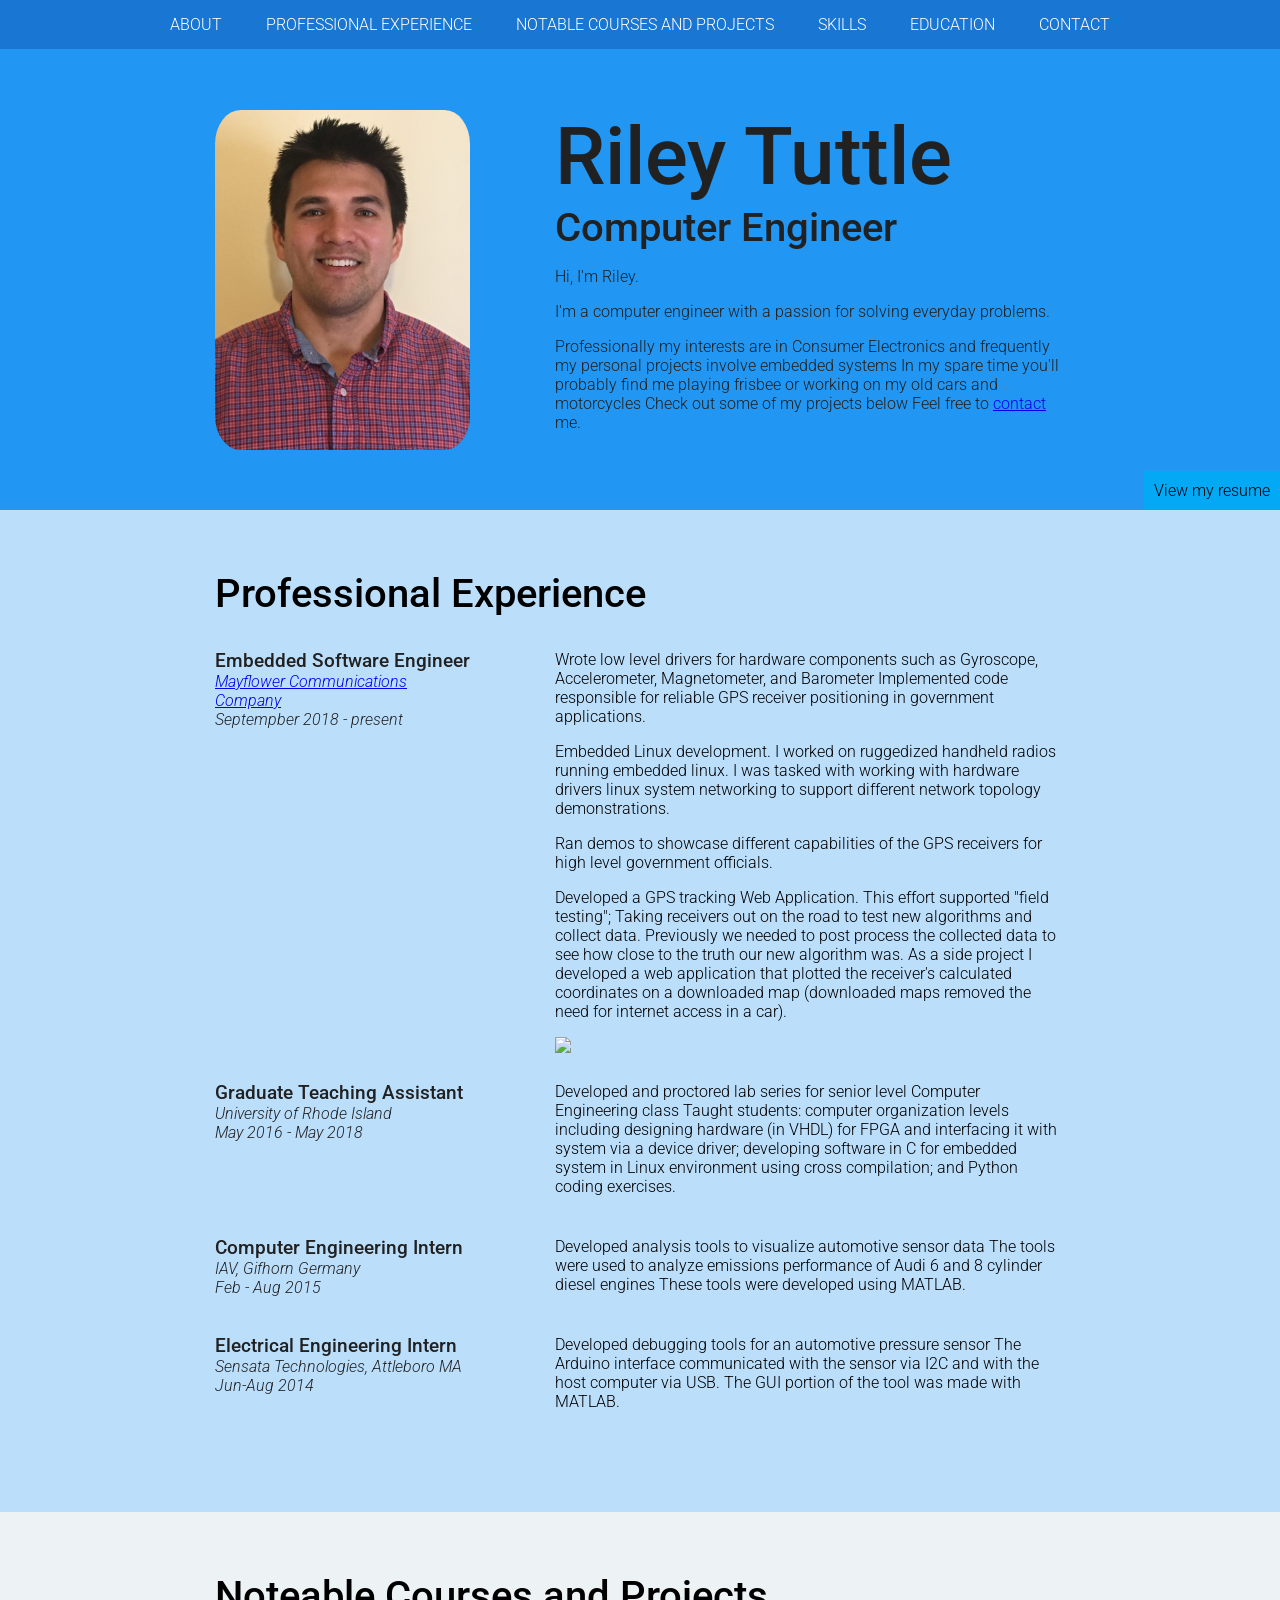
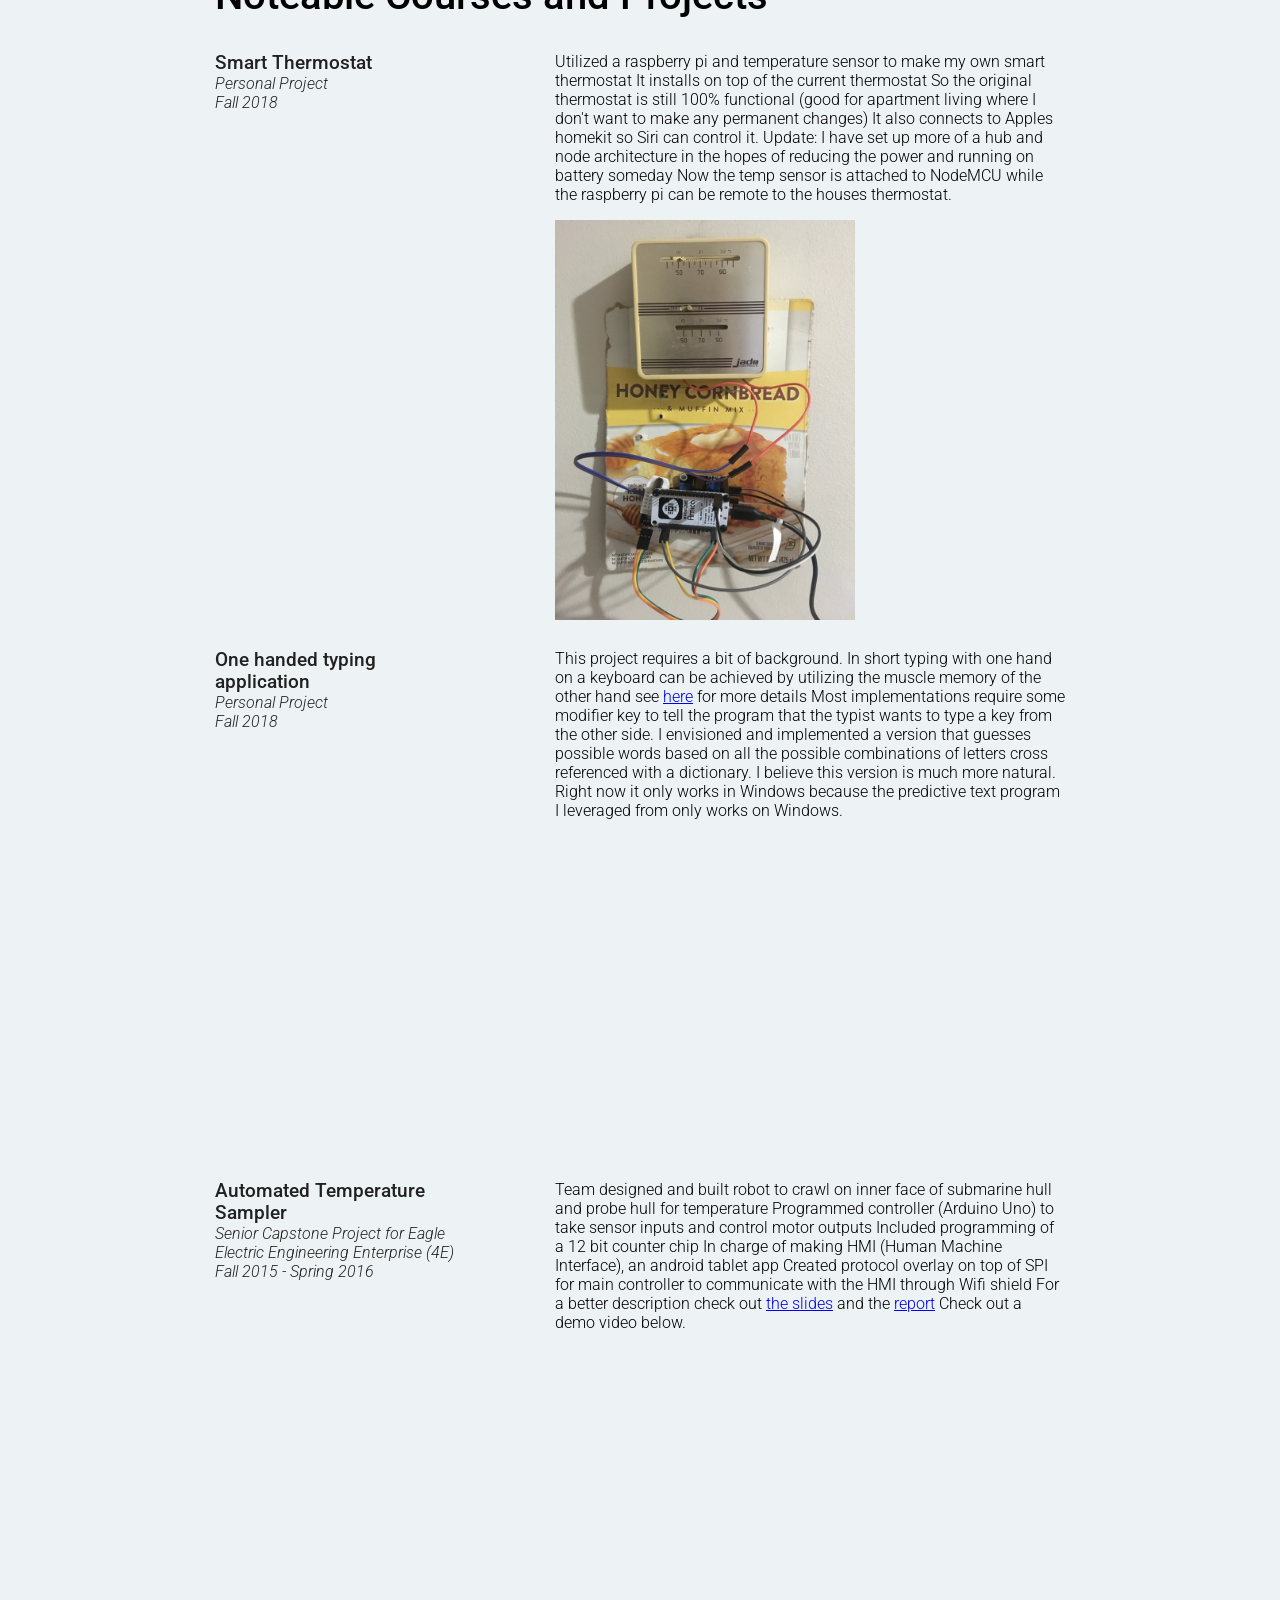
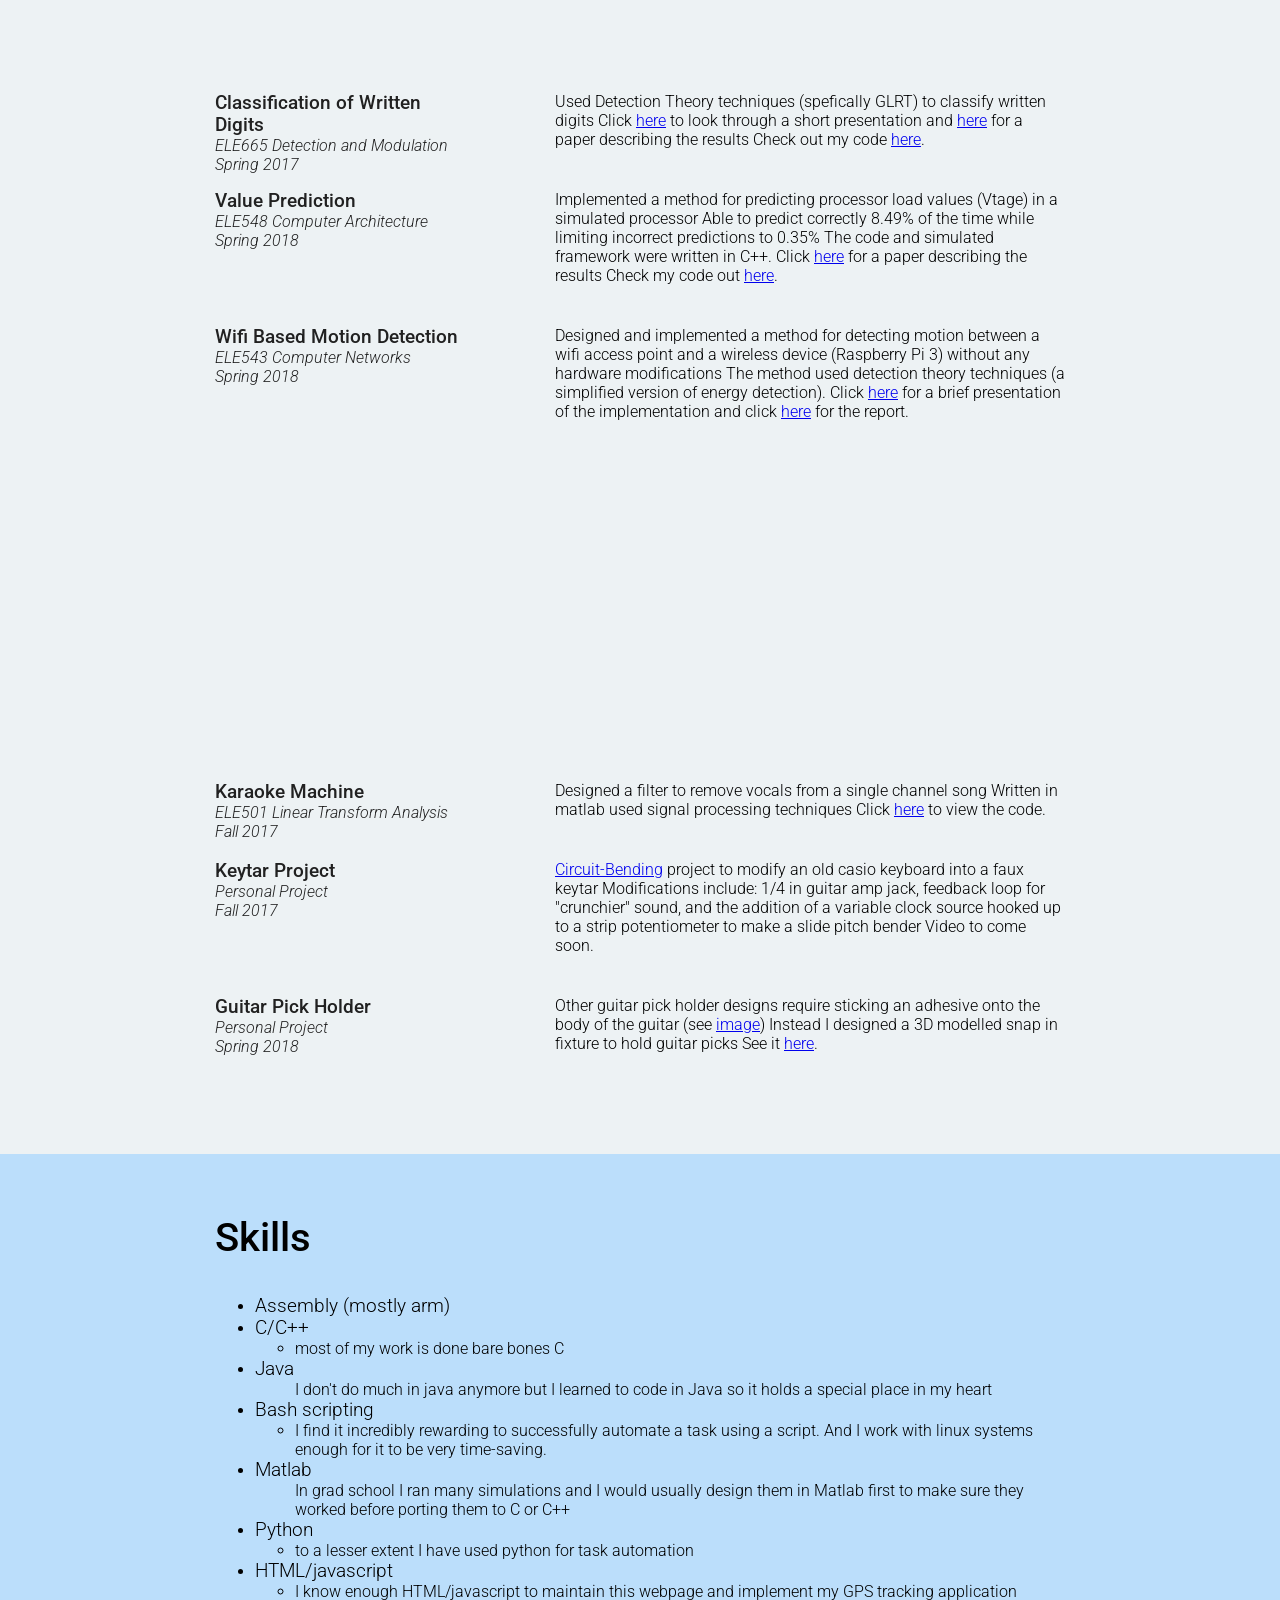
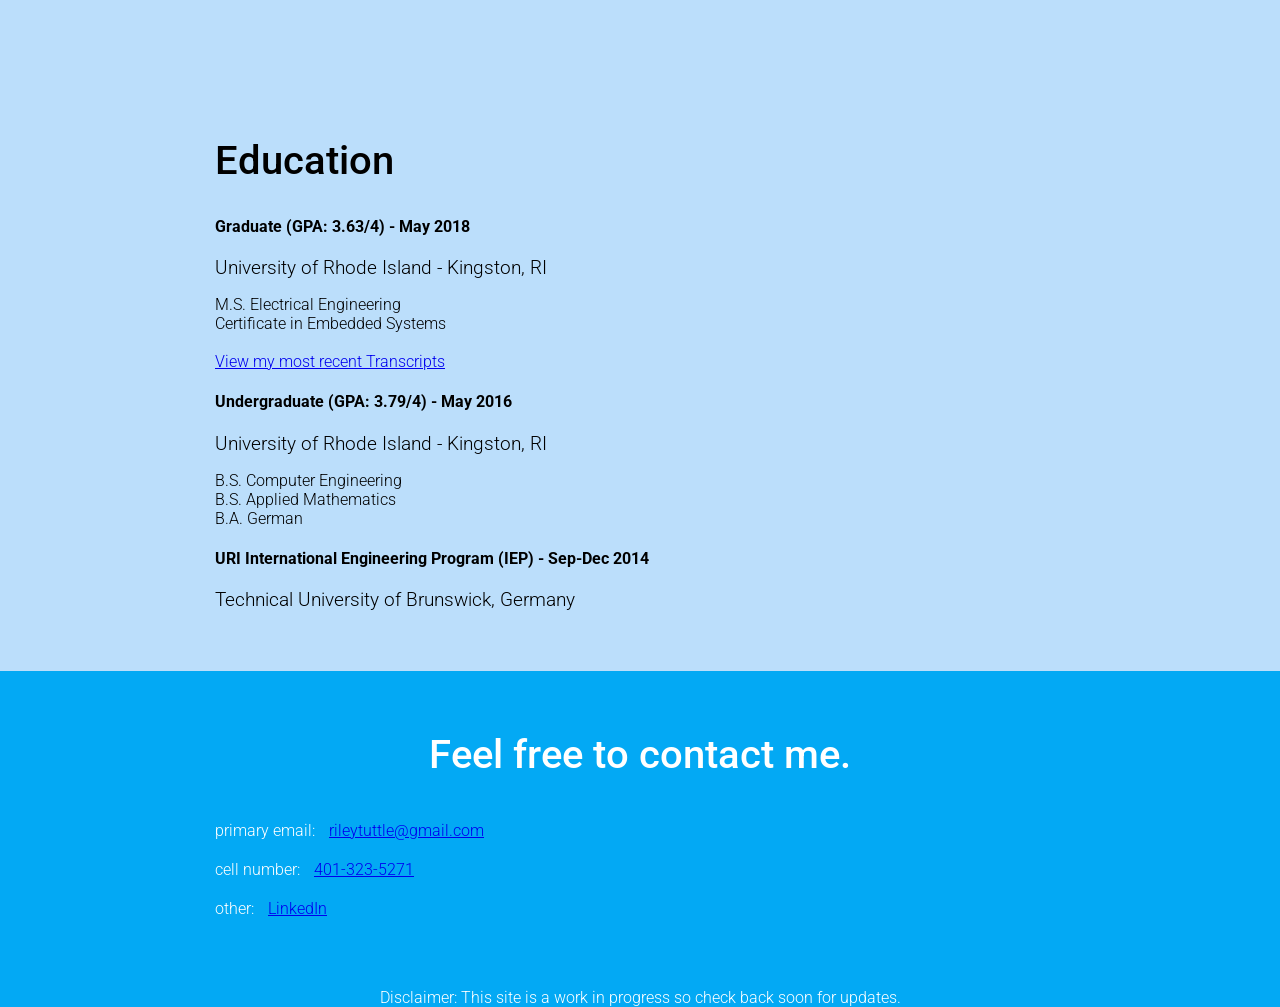
==== index.html @ 3ffb04e8 "added a tracker hashtag" ====
<!DOCTYPE html>
<html lang="en">
<head>
  <meta charset="UTF-8">
  <meta name="viewport" content="width=device-width, initial-scale=1.0">
  <title>Riley Tuttle</title>
  <link href="https://fonts.googleapis.com/css?family=Roboto:300,300i,400,500" rel="stylesheet">
  <link rel="stylesheet" href="css/styles.css">
</head>
<body>

  <header id="about" class="default-primary-color">
    <a href="pdfs/base_resume_mar_2019.pdf" class="btn download accent-color" target="_blank">View my resume</a>
    <nav>
      <a href="#about">About</a>
      <a href="#work">Professional Experience</a>
      <a href="#courses">Notable Courses and Projects</a>
	  <a href="#skills">Skills</a>
      <a href="#education">Education</a>
      <a href="#contact">Contact</a>
    </nav>
    <div class="content-wrap">
      <img class="profile-img col-narrow" src="images/headshot.jpg" alt="Riley Tuttle">
      <div class="col-wide">
        <h1 class="primary-text-color">Riley Tuttle</h1>
        <h2>Computer Engineer</h2>
        <p>Hi, I'm Riley.</p>
        <p>I'm a computer engineer with a passion for solving everyday problems.</p>
        <p>Professionally my interests are in Consumer Electronics and frequently my personal projects involve embedded systems
	In my spare time you'll probably find me playing frisbee or working on my old cars and motorcycles
	Check out some of my projects below
	Feel free to <a href="#contact">contact</a> me.</p>
      </div>
    </div>
  </header>

  <main>
    <!-- // Work Experience -->
    <section id="work" class="work light-primary-color">
      <div class="content-wrap">
        <h2>Professional Experience</h2>

        <!-- Job 1 Details -->
        <div class="col-narrow" id="mayflower">
          <h3 class="workh3">Embedded Software Engineer</h3>
          <p class="workp"><a href="https://mayflowercom.com/us/" target="_blank">Mayflower Communications Company</a></p>
          <p class="workp">Septempber 2018 - present</p>
        </div>

        <div class="col-wide job-description">
          <p>Wrote low level drivers for hardware components such as Gyroscope, Accelerometer, Magnetometer, and Barometer
	Implemented code responsible for reliable GPS receiver positioning in government applications.
          </p>
	  <p>Embedded Linux development.
		I worked on ruggedized handheld radios running embedded linux.
		I was tasked with working with hardware drivers linux system networking to support different network topology demonstrations.
	</p>
          <p>Ran demos to showcase different capabilities of the GPS receivers for high level government officials.
          </p>
          <p id="tracker">Developed a GPS tracking Web Application.
		This effort supported "field testing";
		Taking receivers out on the road to test new algorithms and collect data.
		Previously we needed to post process the collected data to see how close to the truth our new algorithm was.
		As a side project I developed a web application that plotted the receiver's calculated coordinates on a downloaded map (downloaded maps removed the need for internet access in a car).
          </p>
          <img src="images/APeL_tracker.gif">
        </div>

        <!-- Job 1 Details -->
        <div class="col-narrow">
          <h3 class="workh3">Graduate Teaching Assistant</h3>
          <p class="workp">University of Rhode Island</p>
          <p class="workp">May 2016 - May 2018</p>
        </div>

        <div class="col-wide job-description">
          <p>Developed and proctored lab series for senior level Computer Engineering class Taught students: computer organization levels including designing hardware (in VHDL) for FPGA and interfacing it with system via a device driver; developing software in C for embedded system in Linux environment using cross compilation; and Python coding exercises.
            <!-- (add link to page about with demo videos. Put demo videos on youtube) -->
</p>
        </div>

        <!-- Job 2 Details -->
        <div class="col-narrow">
          <h3 class="workh3">Computer Engineering Intern</h3>
          <p class="workp">IAV, Gifhorn Germany</p>
          <p class="workp">Feb - Aug 2015</p>
        </div>
        <div class="col-wide job-description">
          <p>Developed analysis tools to visualize automotive sensor data
	The tools were used to analyze emissions performance of Audi 6 and 8 cylinder diesel engines
	These tools were developed using MATLAB.</p>
        </div>

        <!-- Job 3 Details -->
        <div class="col-narrow">
          <h3 class="workh3">Electrical Engineering Intern</h3>
          <p class="workp">Sensata Technologies, Attleboro MA</p>
          <p class="workp">Jun-Aug 2014</p>
        </div>
        <div class="col-wide job-description">
          <p>Developed debugging tools for an automotive pressure sensor
	The Arduino interface communicated with the sensor via I2C and with the host computer via USB.
The GUI portion of the tool was made with MATLAB.</p>
        </div>


        <!-- <p class="github">See my complete work history on <a href="https://www.linkedin.com/in/njohnson2018/" target="_blank">LinkedIn</a>.</p> -->
      </div>
    </section>

    <!-- // Course Experience -->
    <section id="courses" class="course">
      <div class="content-wrap">
        <h2>Noteable Courses and Projects</h2>


        <!-- Course 1 Details -->
        <div class="col-narrow">
          <h3 class="courseh3">Smart Thermostat</h3>
          <p>Personal Project</p>
          <p>Fall 2018</p>
        </div>
        <div class="col-wide course-description">
          <p>Utilized a raspberry pi and temperature sensor to make my own smart thermostat
	It installs on top of the current thermostat
	So the original thermostat is still 100% functional (good for apartment living where I don't want to make any permanent changes)
	It also connects to Apples homekit so Siri can control it.
Update: I have set up more of a hub and node architecture in the hopes of reducing the power and running on battery someday
	Now the temp sensor is attached to NodeMCU while the raspberry pi can be remote to the houses thermostat.
          </p>
          <img height="400" width="300" src="images/thermostat.jpg">
        </div>

        <!-- Course 1 Details -->
        <div class="col-narrow">
          <h3 class="courseh3">One handed typing application</h3>
          <p>Personal Project</p>
          <p>Fall 2018</p>
        </div>
        <div class="col-wide course-description">
          <p>This project requires a bit of background.
		In short typing with one hand on a keyboard can be achieved by utilizing the muscle memory of the other hand
	see <a href="https://en.wikipedia.org/wiki/One_hand_typing#Mirrored_keyboard" target="_blank">here</a> for more details
	Most implementations require some modifier key to tell the program that the typist wants to type a key from the other side.
	I envisioned and implemented a version that guesses possible words based on all the possible combinations of letters cross referenced with a dictionary.
	I believe this version is much more natural.
	Right now it only works in Windows because the predictive text program I leveraged from only works on Windows.</p>
	<iframe width="560" height="315" src="https://www.youtube.com/embed/5x-wPr5HG8A?mute=1" frameborder="0" allow="accelerometer; autoplay; encrypted-media; gyroscope; picture-in-picture" allowfullscreen></iframe>
<!--
<video height="450" width="800" muted loop autoplay align="right">
<source src="videos/typing.MOV" type="video/mp4">
</video>
-->
        </div>

        <!-- Course 1 Details -->
        <div class="col-narrow">
          <h3 class="courseh3">Automated Temperature Sampler</h3>
          <p>Senior Capstone Project for Eagle Electric Engineering Enterprise (4E)</p>
          <p>Fall 2015 - Spring 2016</p>
        </div>
        <div class="col-wide course-description">
          <p>Team designed and built robot to crawl on inner face of submarine hull and probe hull for temperature
	Programmed controller (Arduino Uno) to take sensor inputs and control motor outputs
	Included programming of a 12 bit counter chip
	In charge of making HMI (Human Machine Interface), an android tablet app
	Created protocol overlay on top of SPI for main controller to communicate with the HMI through Wifi shield
	For a better description check out <a href="pdfs/capstoneFinalPresentation.pdf" target="_blank">the slides</a> and the <a href="pdfs/AutomatedTemperature SamplerFinalProgressReport.pdf" target="_blank">report</a>
	Check out a demo video below.
		<iframe width="560" height="315" src="https://www.youtube.com/embed/gMheAgHQov0?mute=1" frameborder="0" allow="accelerometer; autoplay; encrypted-media; gyroscope; picture-in-picture" allowfullscreen></iframe>
	</p>
        </div>

        <div class="col-narrow">
          <h3 class="courseh3">Classification of Written Digits</h3>
          <p>ELE665 Detection and Modulation</p>
          <p>Spring 2017</p>
        </div>
        <div class="col-wide course-description">
          <p>Used Detection Theory techniques (spefically GLRT) to classify written digits
	Click <a href="pdfs/writtenDigitClassificationPresentation.pdf" target="_blank">here</a> to look through a short presentation and <a href = "pdfs/writtenDigitClassificationReport.pdf" target="_blank">here</a> for a paper describing the results
	Check out my code <a href="https://github.com/rileytuttle/writtenDigitClassification" target="_blank">here</a>.</p>
        </div>

        <!-- Course 1 Details -->
        <!-- <div class="col-narrow">
          <h3 class="courseh3">Classification of Written Digits</h3>
          <p>Machine Learning Andrew Ng.</p>
          <p>Spring 2017</p>
        </div>
        <div class="col-wide course-description">
          <p>Used machine learning techniques (logistic regression and neural networks) to classify written digits. Click <a href="pdfs/writtenDigitClassificationPresentation.pdf" download>Here</a> to look through a short presentation and <a href = "pdfs/writtenDigitClassificationReport.pdf" download>Here</a> for a paper describing the results. Check out my code <a href="https://github.com/rileytuttle/writtenDigitClassification">here</a>.</p>
        </div> -->

        <!-- Course 1 Details -->
        <div class="col-narrow" id="valuePrediction">
          <h3 class="courseh3">Value Prediction</h3>
          <p>ELE548 Computer Architecture</p>
          <p>Spring 2018</p>
        </div>
        <div class="col-wide course-description">
          <p>Implemented a method for predicting processor load values (Vtage) in a simulated processor
	Able to predict correctly 8.49% of the
            time while limiting incorrect predictions to 0.35%
	The code and simulated framework were written in C++.
            Click <a href = "pdfs/valuePredictionReport.pdf" target="_blank">here</a> for a paper describing the results
	Check my code out <a href="https://github.com/rileytuttle/valuePrediction" target="_blank">here</a>.</p>
        </div>

        <!-- Course 1 Details -->
        <div class="col-narrow"  id="wifiMotion">
          <h3 class="courseh3">Wifi Based Motion Detection</h3>
          <p>ELE543 Computer Networks</p>
          <p>Spring 2018</p>
        </div>
        <div class="col-wide course-description">
          <p>Designed and implemented a method for detecting motion between a wifi access point and a wireless device (Raspberry Pi 3) without any hardware modifications
	The method used detection theory techniques (a simplified version of energy detection).
            Click <a href="pdfs/WifiMotionFinalPresentation.pdf" target="_blank">here</a> for a brief presentation of the implementation and click <a href="pdfs/WifiMotionFinalReport.pdf" target="_blank">here</a>
            for the report.
		<iframe width="560" height="315" src="https://www.youtube.com/embed/jBbIV_wnMRI?mute=1" frameborder="0" allow="accelerometer; autoplay; encrypted-media; gyroscope; picture-in-picture" allowfullscreen></iframe>
	<!--
	<a href="https://youtu.be/jBbIV_wnMRI">Video demonstration</a>.
          -->
	</p>
        </div>

        <!-- Course 1 Details -->
        <!-- <div class="col-narrow">
          <h3 class="courseh3">Approximate Adder</h3>
          <p>ELE545 Advanced Digital Circuits and Systems</p>
          <p>Fall 2016</p>
        </div>
        <div class="col-wide course-description">
          <p>Implemented an approximate adder to save on hardware costs for an image processing system. Written in vhdl. Reduced x amount of gates used and allowed for x amount more image processing to be done.
          </p>
        </div> -->

        <!-- Course 1 Details -->
        <div class="col-narrow">
          <h3 class="courseh3">Karaoke Machine</h3>
          <p>ELE501 Linear Transform Analysis</p>
          <p>Fall 2017</p>
        </div>
        <div class="col-wide course-description">
          <p>Designed a filter to remove vocals from a single channel song
	Written in matlab used signal processing techniques
	Click <a href="https://github.com/rileytuttle/karaoke" target="_blank">here</a> to view the code.
            <!-- Click here for code to remove audio from dual channel audio (much better results). -->
          </p>
        </div>

        <!-- Course 1 Details -->
        <!-- <div class="col-narrow">
          <h3 class="courseh3">GPS Tracker</h3>
          <p>ELE408 Computer Organization</p>
          <p>Spring 2016</p>
        </div>
        <div class="col-wide course-description">
          <p>Made a GPS tracker Designed a filter to remove vocals from a single channel song. Written in matlab used signal processing techniques. Click <a href="https://github.com/rileytuttle/karaoke" target="_blank">here</a> to view the code.
          </p>
        </div> -->

        <div class="col-narrow" id="keytar">
          <h3 class="courseh3">Keytar Project</h3>
          <p>Personal Project</p>
          <p>Fall 2017</p>
        </div>
        <div class="col-wide course-description">
          <p><a href="https://en.wikipedia.org/wiki/Circuit_bending" target="_blank">Circuit-Bending</a> project to modify an old casio keyboard into a faux keytar
	Modifications include: 1/4 in guitar amp jack, feedback loop for "crunchier" sound, and the addition of a variable clock source hooked up to a strip potentiometer to make a slide pitch bender
	Video to come soon.
            <!-- Click here for code to remove audio from dual channel audio (much better results). -->
          </p>
        </div>

        <!-- Course 1 Details -->
        <div class="col-narrow" id="pickHolder">
          <h3 class="courseh3">Guitar Pick Holder</h3>
          <p>Personal Project</p>
          <p>Spring 2018</p>
        </div>
        <div class="col-wide course-description">
          <p>Other guitar pick holder designs require sticking an adhesive onto the body of the guitar (see <a href="images/adhesivePickHolder.jpg" target="_blank">image</a>)
	Instead I designed a 3D modelled snap in fixture to hold guitar picks
	See it <a href="https://www.thingiverse.com/thing:2910982" target="_blank">here</a>.
          </p>
        </div>
        <!-- <p class="github col-full">Check out some of my projects on <a href="https://github.com/njohnsoncpe">GitHub</a>.</p> -->
      </div>
    </section>
	<!-- // Skills -->
	<section id="skills" class="skills light-primary-color">
		<div class="content-wrap">
			<h2>Skills</h2>
			<ul>
				<li><h3>Assembly (mostly arm)</h3></li>
				<li><h3>C/C++</h3></li>
				<ul><li>most of my work is done bare bones C</li></ul>
				<li><h3>Java</h3></li>
				<ul>I don't do much in java anymore but I learned to code in Java so it holds a special place in my heart</li></ul>
				<li><h3>Bash scripting</h3></li>
				<ul><li>I find it incredibly rewarding to successfully automate a task using a script. And I work with linux systems enough for it to be very time-saving.</li></ul>
				<li><h3>Matlab</h3></li>
				<ul></li>In grad school I ran many simulations and I would usually design them in Matlab first to make sure they worked before porting them to C or C++</li></ul>
				<li><h3>Python</h3></li>
				<ul><li>to a lesser extent I have used python for task automation</li></ul>
				<li><h3>HTML/javascript</h3></li>
				<ul><li>I know enough HTML/javascript to maintain this webpage and implement my GPS tracking application</li></ul>
			</ul> 
		
		</div>
	</section
    <!-- // Education -->
    <section id="education" class="education  light-primary-color">
      <div class="content-wrap">
        <h2>Education</h2>
        <!-- School 1 details. -->
        <h4>Graduate (GPA: 3.63/4) - May 2018</h4>
        <h3>University of Rhode Island - Kingston, RI</h3>
        <p>M.S. Electrical Engineering<br />
        	 Certificate in Embedded Systems<br/><br/>
         <a href="pdfs/RileyTuttle_Unofficial_Transcript.pdf" target="_blank">View my most recent Transcripts</a>
       </p>

        <h4>Undergraduate (GPA: 3.79/4) - May 2016</h4>
        <h3>University of Rhode Island - Kingston, RI</h3>
        <p>B.S. Computer Engineering<br />
        	 B.S. Applied Mathematics<br />
        	 B.A. German
         </p>

        <h4>URI International Engineering Program (IEP) - Sep-Dec 2014</h4>
        <h3>Technical University of Brunswick, Germany</h3>
    </section>
  </main>


  <!-- // Footer & contact info -->
  <footer id="contact" class="accent-color">
    <div class="content-wrap text-primary-color">
      <h2>Feel free to contact me.</h2>

      <!-- Social media links. Add or remove any networks. -->
      <div class="contact-info text-primary-color" align="left">
        primary email: <a href="mailto:rileytuttle@gmail.com">rileytuttle@gmail.com</a><br/>
        cell number: <a href="callto:4013235271">401-323-5271</a><br/>
        other: <a href="https://www.linkedin.com/in/rileytuttle/" target="_blank">LinkedIn</a><br/>
      </div>
    </div>

      <!-- <p style="font-weight : 300i; font-style : italic;">made on earth by humans</p> -->
    <div class="disclaimer text-primary-color">
      <div class="disclaimer text-primary-color" align="center">
        Disclaimer: This site is a work in progress so check back soon for updates.
      </div>
    </div>
  </footer>
</body>
</html>
---- css/styles.css ----
/* Color Palette
#2B2D42 - dark blue
#8D99AE - light blue
#EDF2F4 - blue/white
#EF233C - red
*/

/* Global styles
-------------------------*/
/* apply a natural box layout model to all elements, but allowing components to change */


html {
  box-sizing: border-box;
}
*, *:before, *:after {
  box-sizing: inherit;
}
body {
  font-family: 'Roboto', sans-serif;
  font-weight: 300;
  margin: 0;
}
h1, h2 {
  font-family: 'Roboto', sans-serif;
  font-weight: 500;
}
h1 {
  font-size: 80px;
}
h2 {
  font-size: 40px;
  margin-top: 0;
}
h3 {
  font-weight: 300;
  margin: 0;
}
a {}

a:hover {
  text-decoration: none;
}
.content-wrap {
  max-width: 950px;
  margin: 0 auto;
  padding: 60px 50px;
  overflow: hidden;
}
.uppercase {
  text-transform: uppercase;
}
.thinn {
  font-weight: 300;
}
.thicc {
  font-weight: 400;
}
.extra-thicc {
  font-weight: 500;
}
.italic {
  font-style: italic; 
}


/* Download button */
.btn {
  text-decoration: none;
  color: #030202;
  padding: 10px;
  display: inline-block;
}


/* Header and Footer
-------------------------*/
header, footer {
  color: #212121;
}
/* header */
header {
  padding-top: 50px;
  position: relative;
}
header h1, header h2 {
  color: #212121;
  margin: 0;
  text-align: left;
}
.profile-img {
  border-radius:10%;
}
.download {
  position: absolute;
  bottom: 0;
  right: 0;
}

/* footer */
footer {
  text-align: center;
}
.contact-info a {
  padding: 10px;
  display: inline-block;
}


/* Navigation
-------------------------*/
nav {
  text-align: center;
  background: #1976D2;
  position: fixed;
  top: 0;
  width: 100%;
  /*z-index: 100;*/
}
nav a {
  display: inline-block;
  padding: 15px 20px;
  color: #ffffff;
  text-transform: uppercase;
  text-decoration: none;
  font-weight: 300;
}

nav a:hover{
  background-color: #BBDEFB;
}


/* Work Experience
-------------------------*/
.work {
  background: #EDF2F4;
}
.workh3{
  text-align: left; 
  font-weight: 500;
  margin: 0;
  color: #212121
}
.workp{
  text-align: left;
  font-style: italic;
  margin: 0;
  color: #212121
}
.job-description {
  margin-bottom: 25px;
}
.job-description p:first-of-type {
  margin-top: 0;
}

/* Course Experience
-------------------------*/
.course {
  background: #EDF2F4;
}
.courseh3 {
  text-align: left; 
  font-weight: 500;
  margin: 0;
  color: #212121
}
.courseh3 ~ p {
  text-align: left; 
  font-style: italic;
  margin: 0;
  color: #212121
}
.course-description {
  margin-bottom: 25px;
}
.course-description p:first-of-type {
  margin-top: 0;
}

.github{
  text-align: center;
  font-family: 'Roboto', sans-serif;
  font-weight: 400;
  margin-top: 0;
  margin-bottom: 0;
}

/* Education
-------------------------*/
.education {
  background: #EDF2F4;
}
p + h3 {
  text-align: left;
  margin-top: 30px;
}



/* Media Queries
-------------------------*/
@media (min-width: 900px) {
  .col-narrow {
    width: 30%;
    float: left;
  }
  .col-wide {
    width: 70%;
    float: left;
    padding-left: 10%;
  }
  .col-full{
    width: 100%;
    float: left;
    text-align: center;
  }
}
@media (max-width: 899px){
  header {
    text-align: left;
  }
  .profile-img {
    width: 200px;
  }
}

.dark-primary-color    { background: #1976D2; }
.default-primary-color { background: #2196F3; }
.light-primary-color   { background: #BBDEFB; }
.text-primary-color    { color: #FFFFFF; }
.accent-color          { background: #03A9F4; }
.primary-text-color    { color: #212121; }
.secondary-text-color  { color: #757575; }
.divider-color         { border-color: #BDBDBD; }
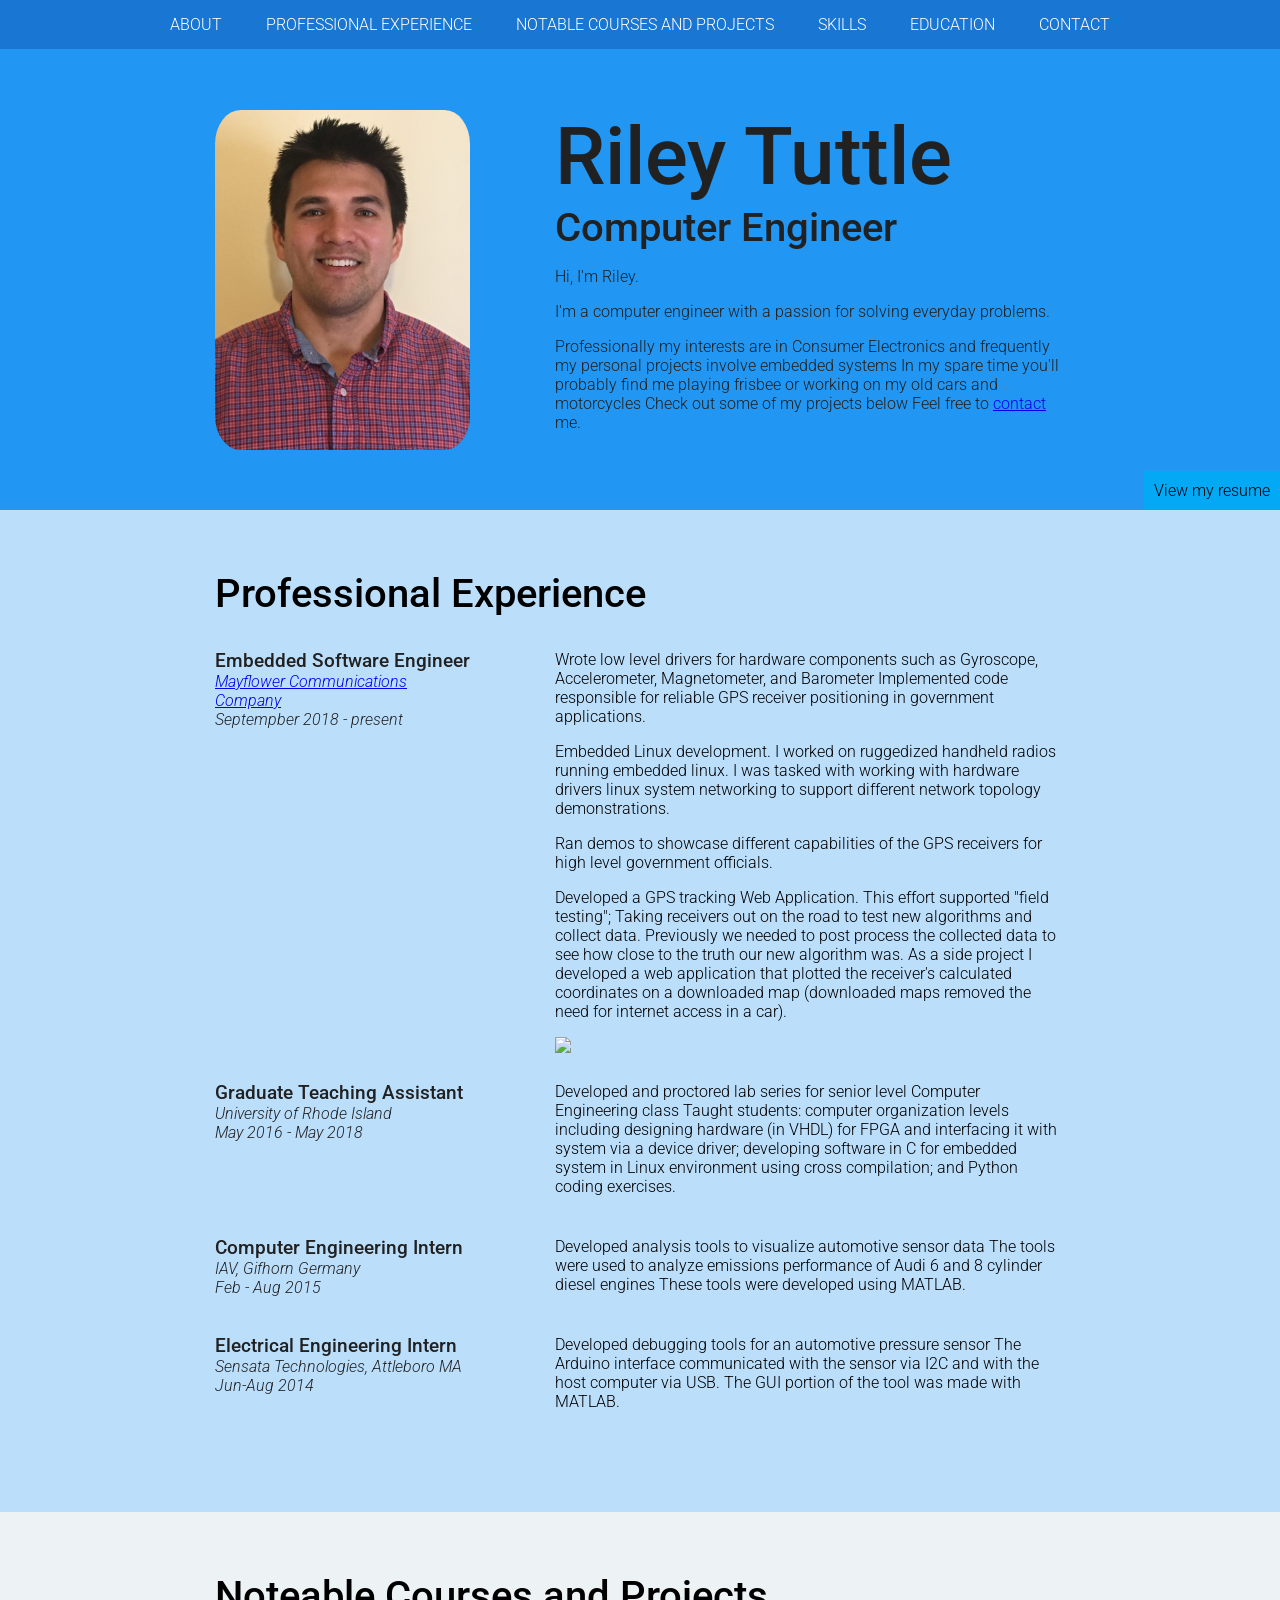
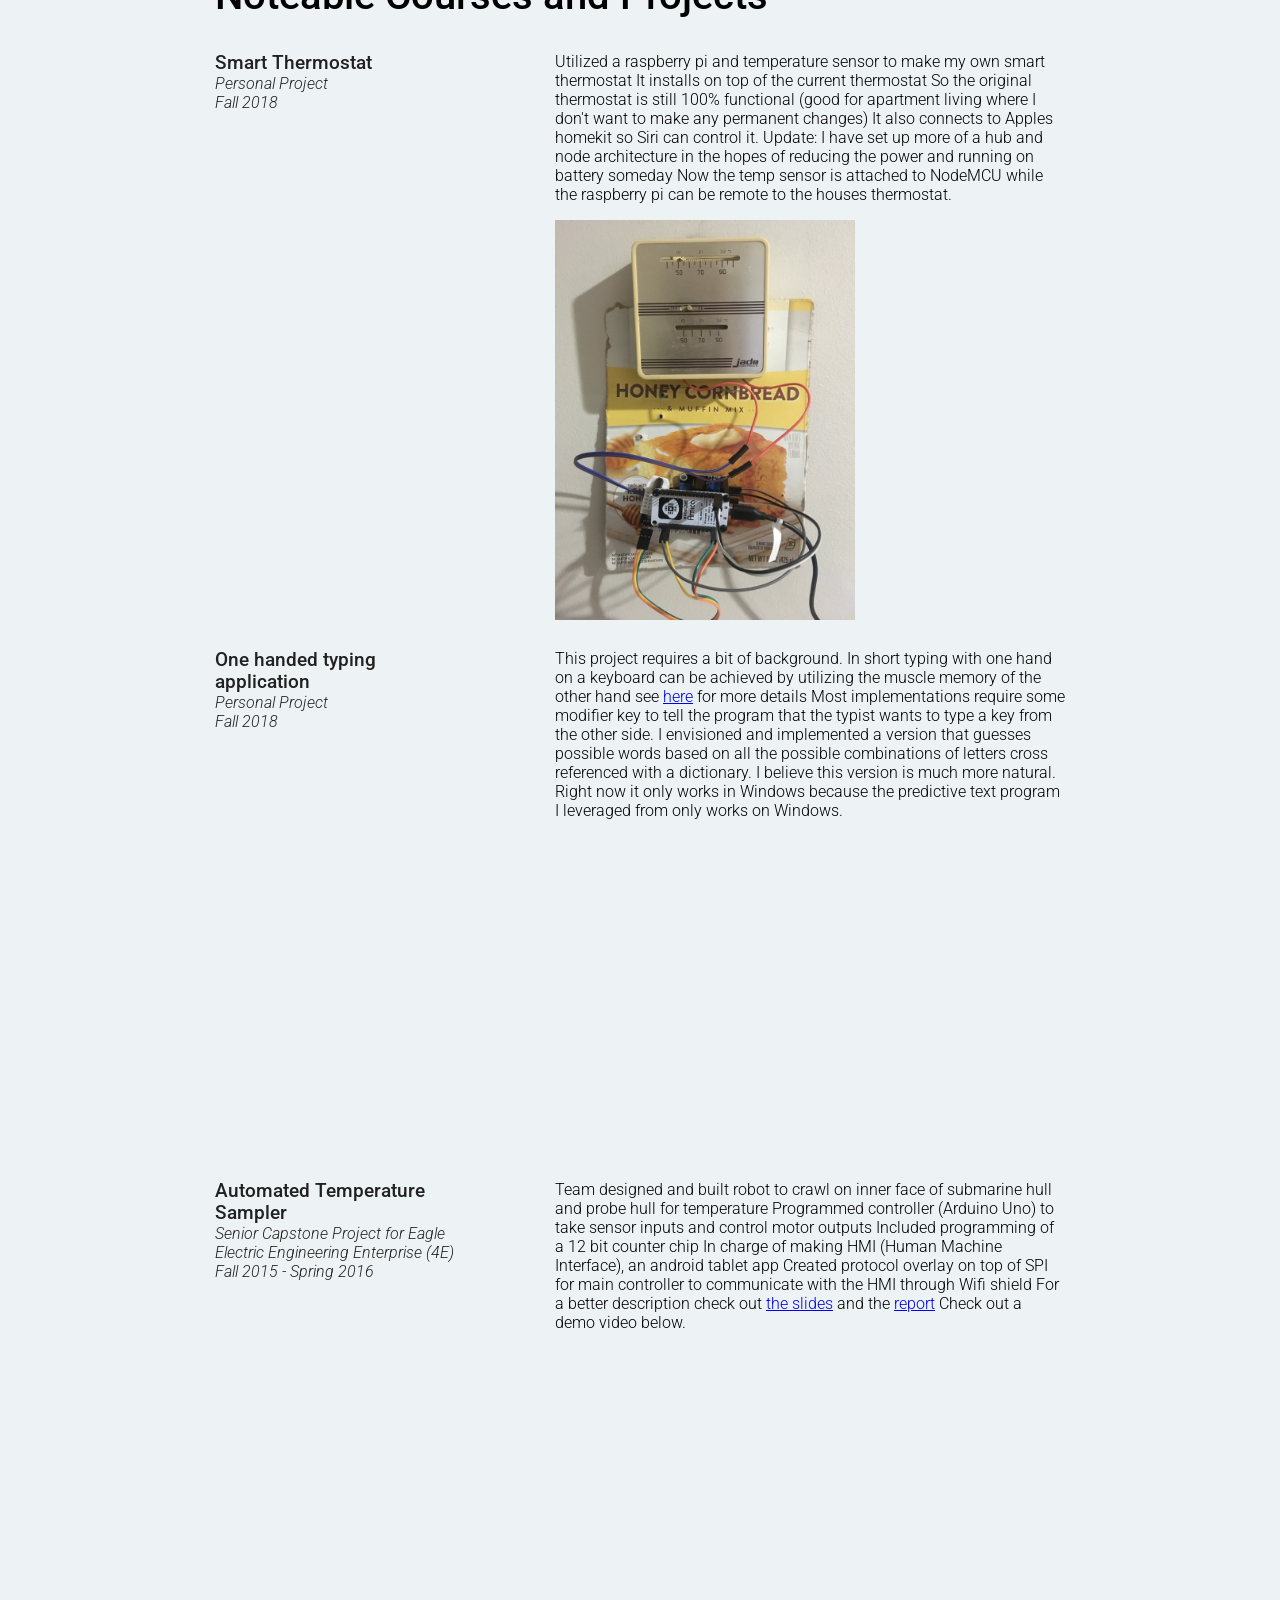
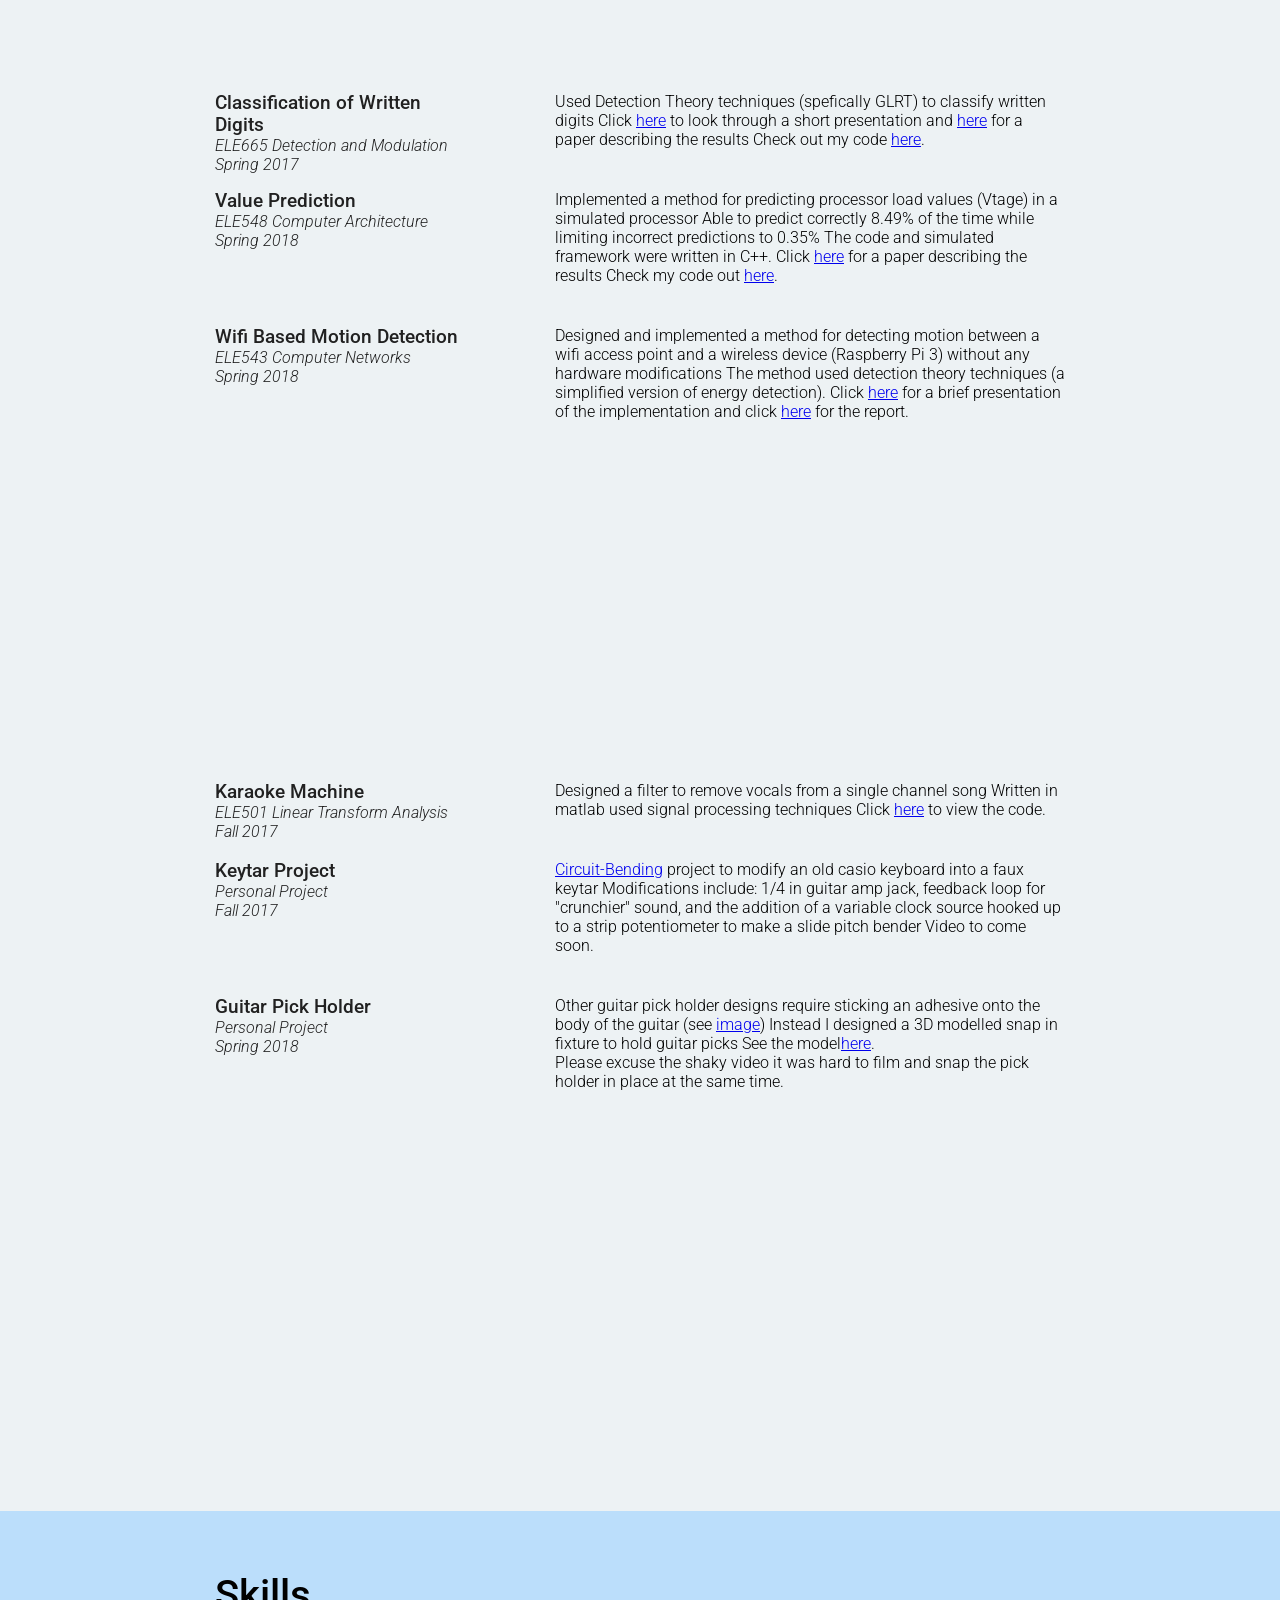
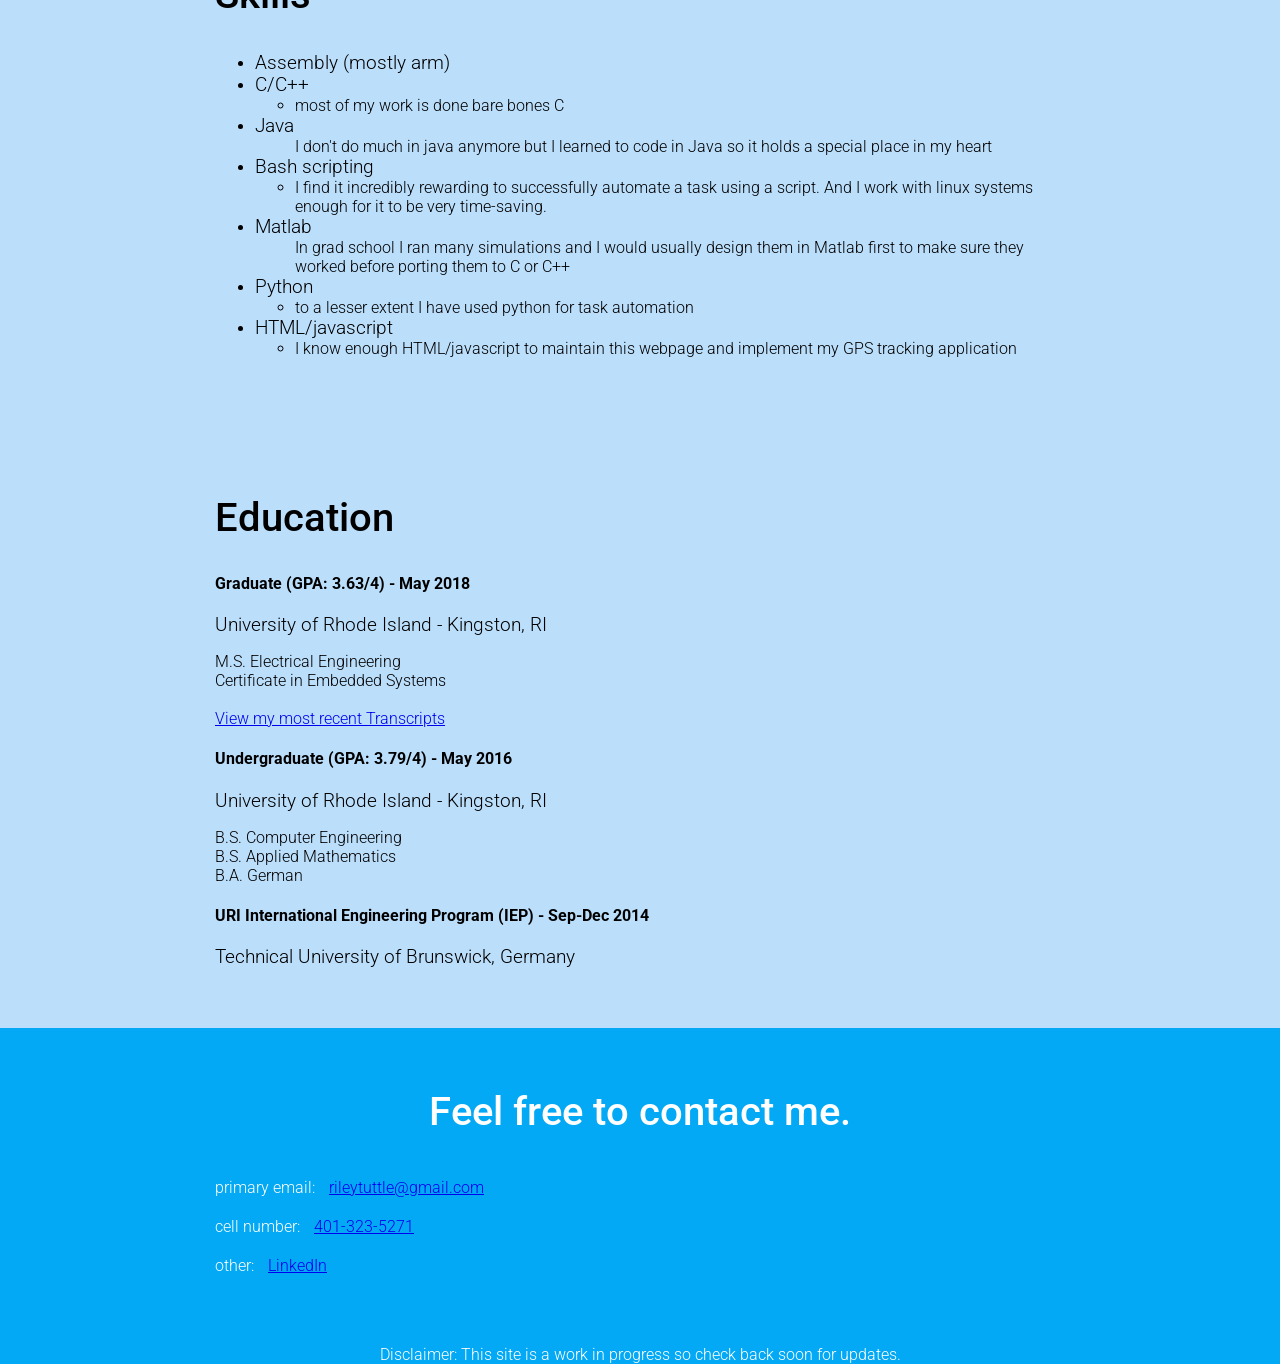
==== commit 6fa5e9cd: "added embedded video of the guitar pick holder" ====
--- a/index.html
+++ b/index.html
@@ -283,8 +283,12 @@
         <div class="col-wide course-description">
           <p>Other guitar pick holder designs require sticking an adhesive onto the body of the guitar (see <a href="images/adhesivePickHolder.jpg" target="_blank">image</a>)
 	Instead I designed a 3D modelled snap in fixture to hold guitar picks
-	See it <a href="https://www.thingiverse.com/thing:2910982" target="_blank">here</a>.
-          </p>
+	See the model<a href="https://www.thingiverse.com/thing:2910982" target="_blank">here</a>.
+        <br>
+	Please excuse the shaky video it was hard to film and snap the pick holder in place at the same time.
+	<br>  
+	<iframe width="560" height="315" src="https://www.youtube.com/embed/ts4AMdcB518?mute=1" frameborder="0" allow="accelerometer; autoplay; encrypted-media; gyroscope; picture-in-picture" allowfullscreen></iframe>
+	</p>
         </div>
         <!-- <p class="github col-full">Check out some of my projects on <a href="https://github.com/njohnsoncpe">GitHub</a>.</p> -->
       </div>
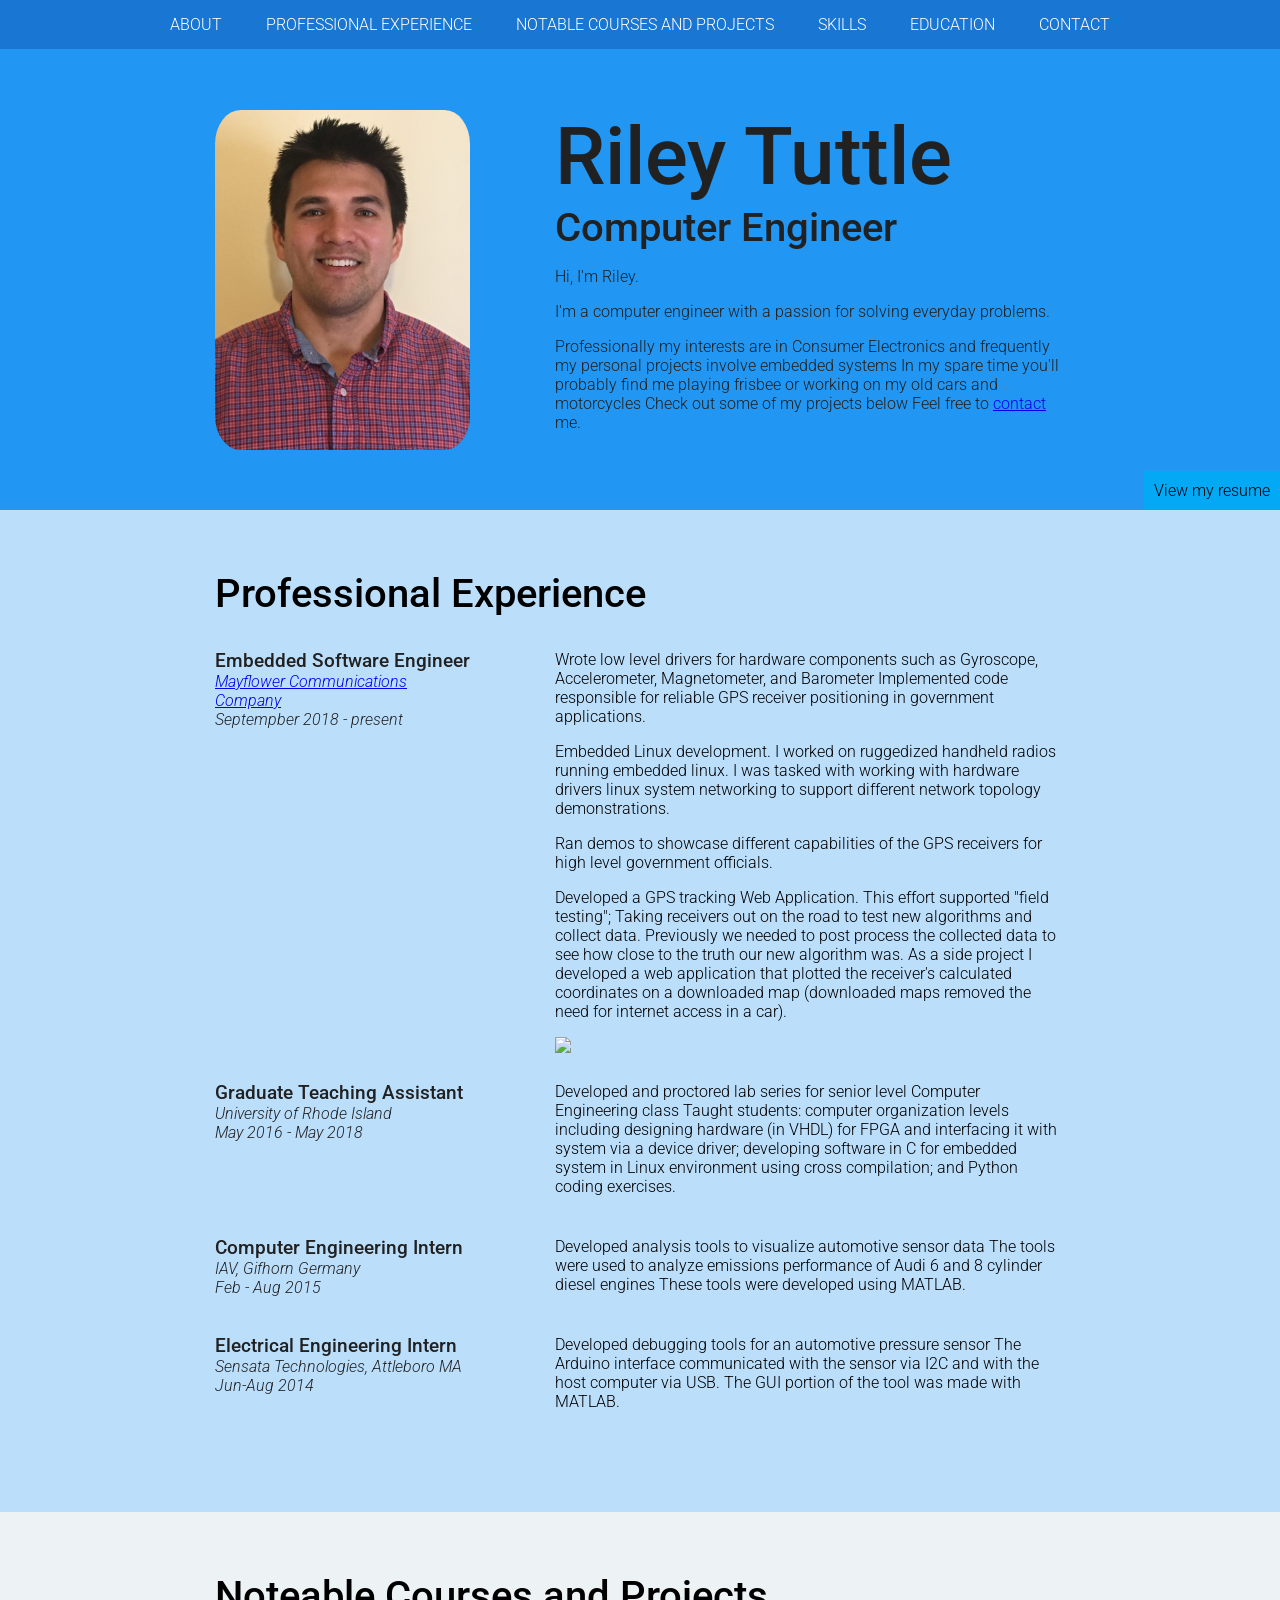
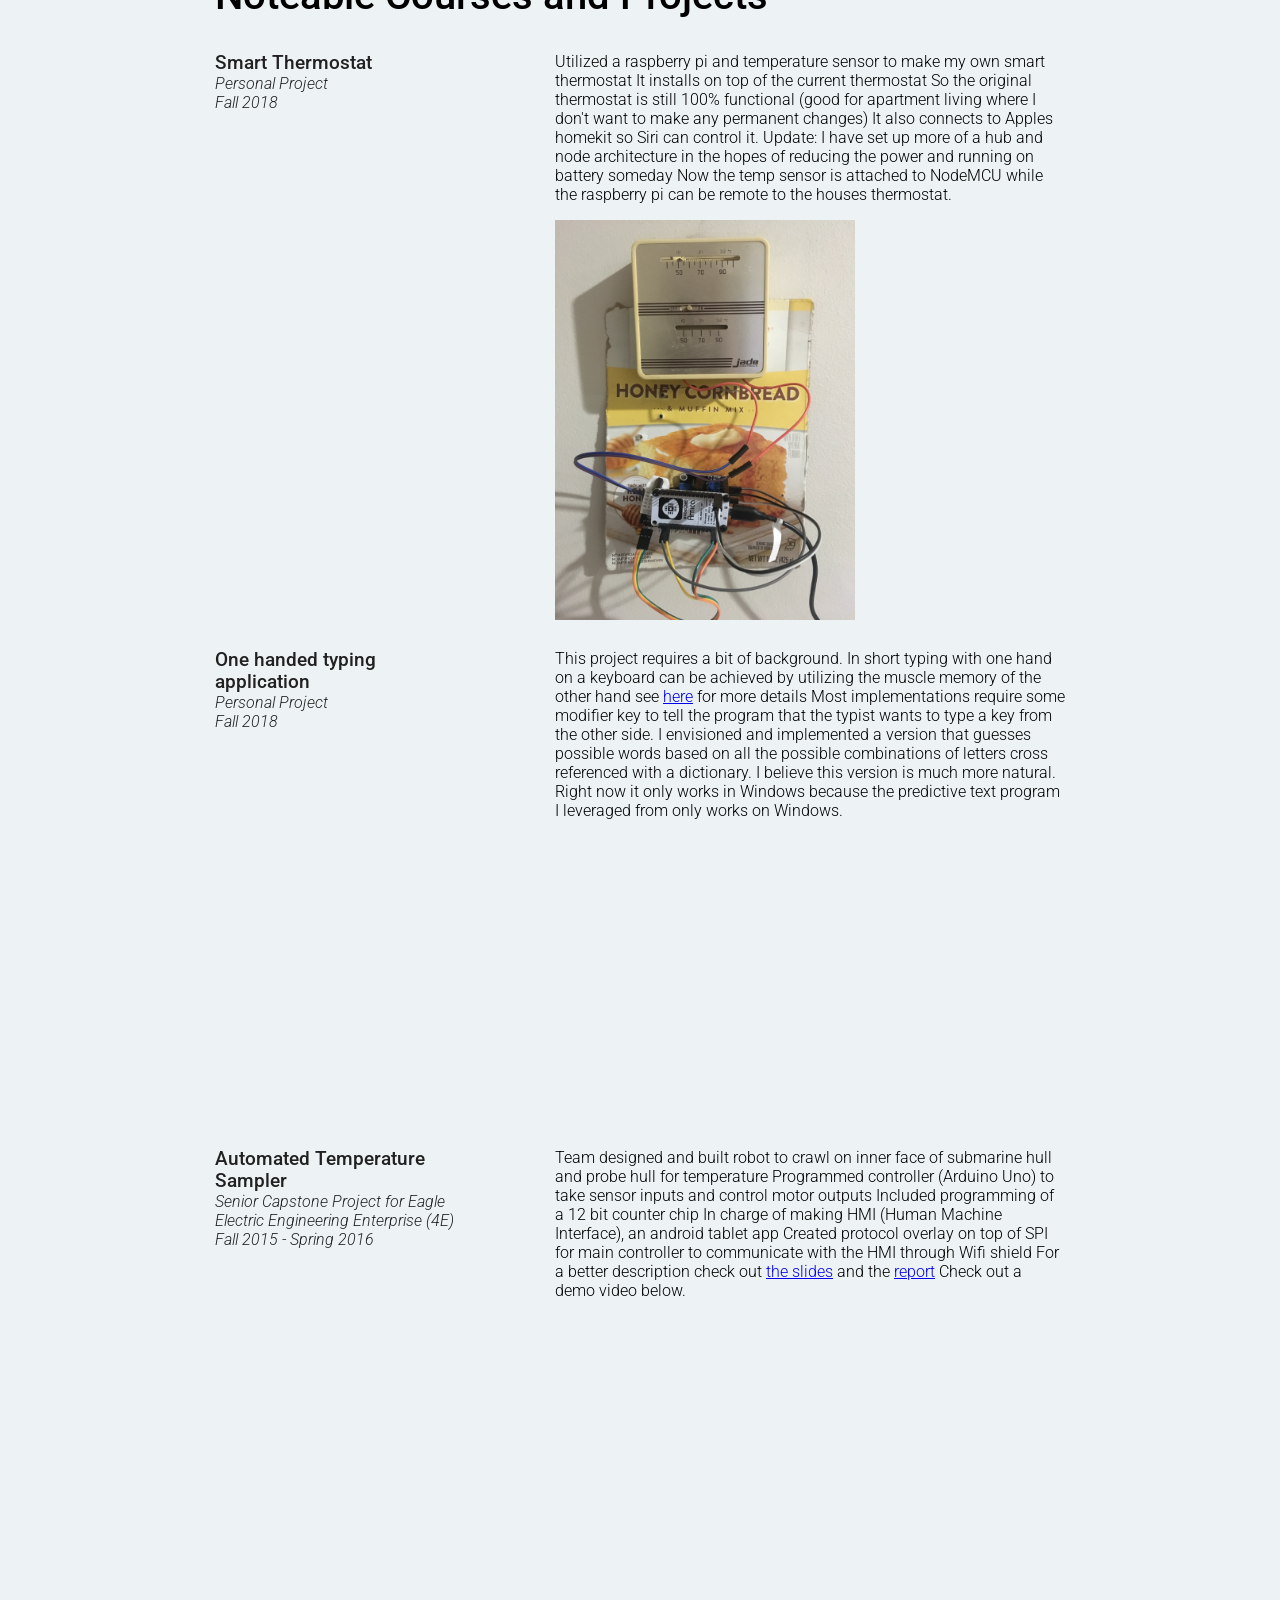
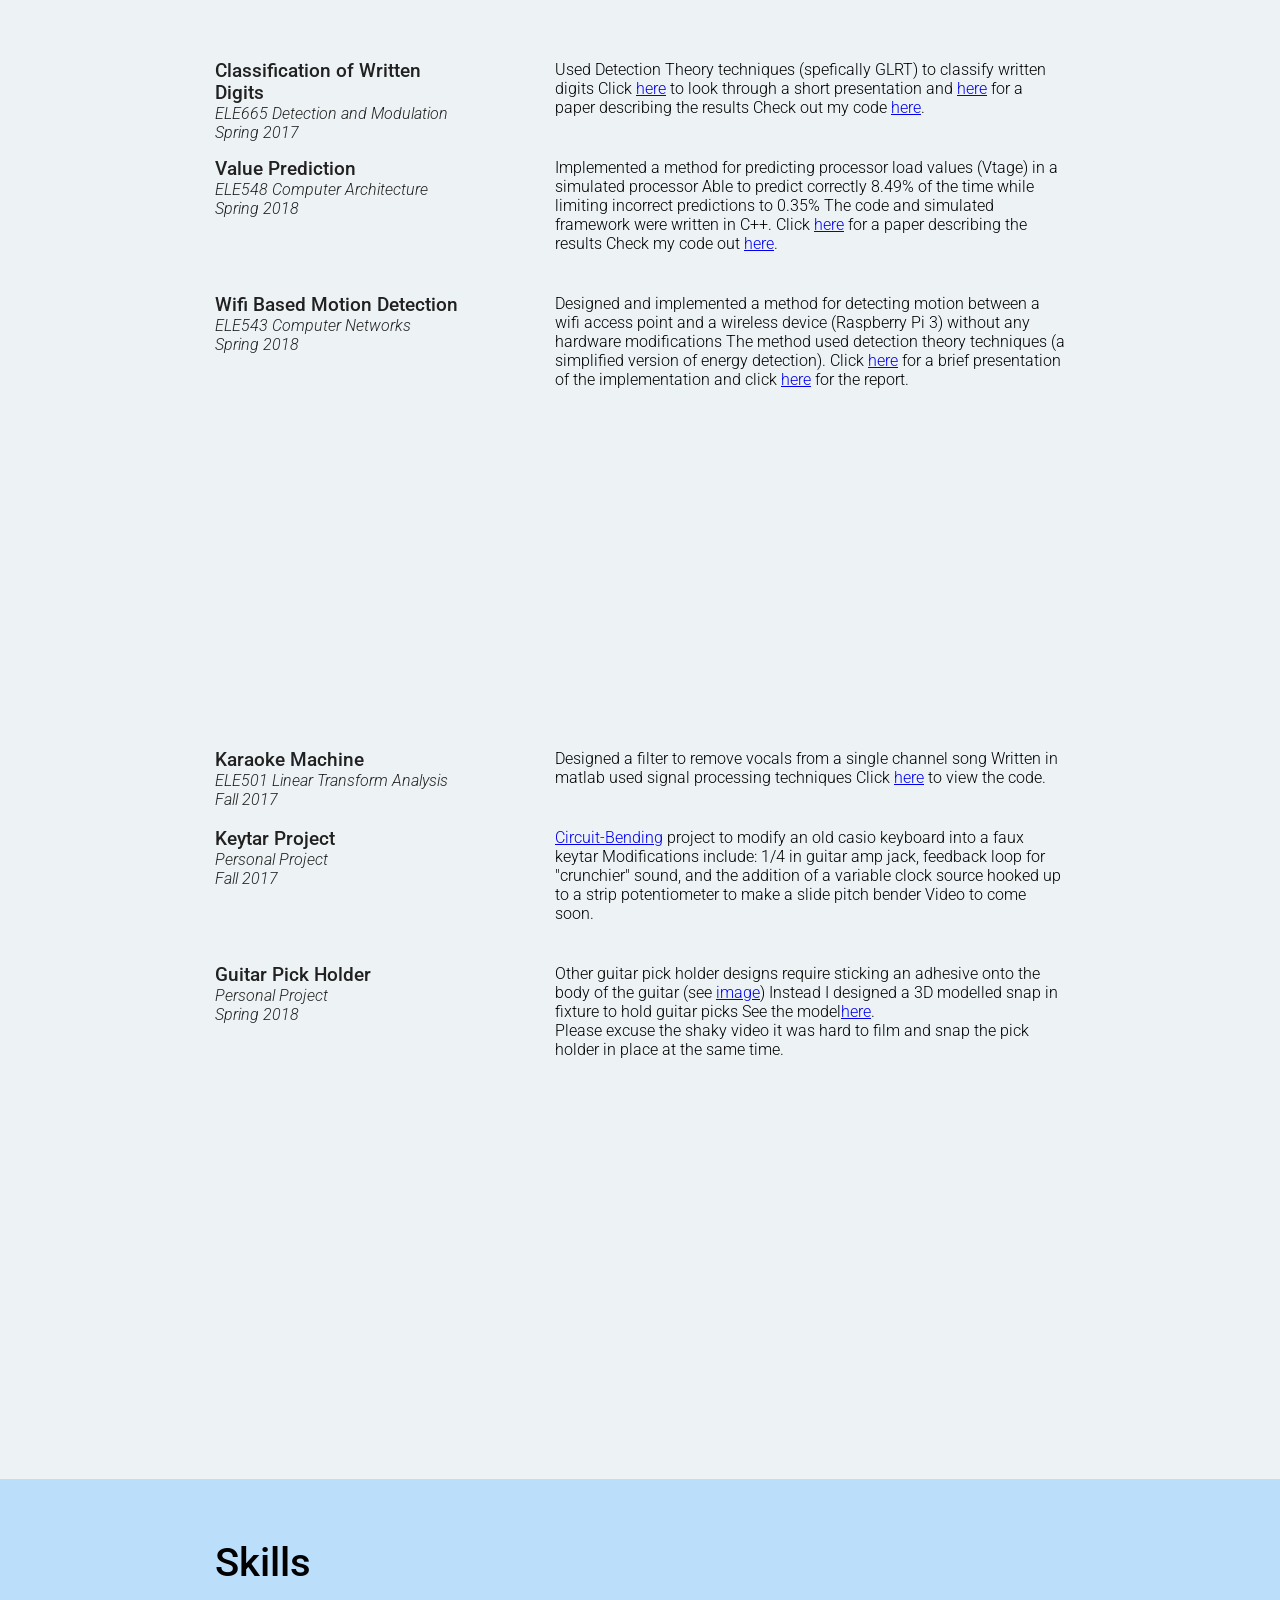
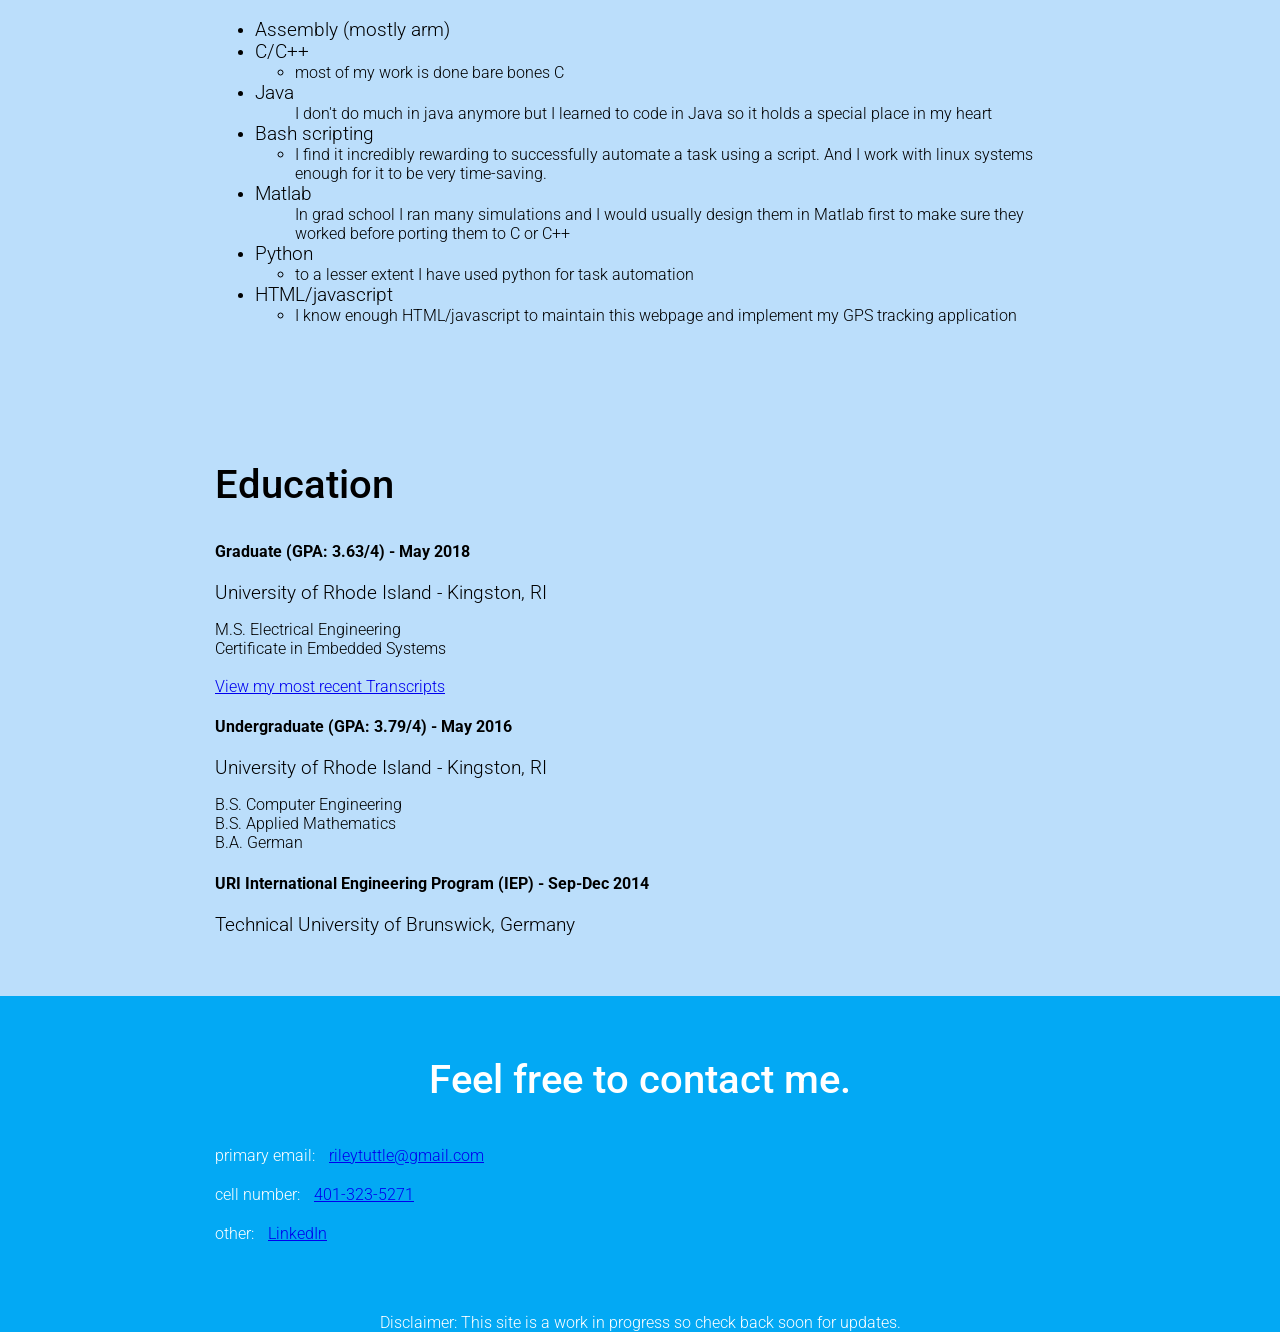
==== commit a941a8f6: "test 2 of mobile friendly videos" ====
--- a/index.html
+++ b/index.html
@@ -145,6 +145,7 @@
 	I envisioned and implemented a version that guesses possible words based on all the possible combinations of letters cross referenced with a dictionary.
 	I believe this version is much more natural.
 	Right now it only works in Windows because the predictive text program I leveraged from only works on Windows.</p>
+	<div class="video-responsive">
 	<iframe width="560" height="315" src="https://www.youtube.com/embed/5x-wPr5HG8A?mute=1" frameborder="0" allow="accelerometer; autoplay; encrypted-media; gyroscope; picture-in-picture" allowfullscreen></iframe>
 <!--
 <video height="450" width="800" muted loop autoplay align="right">
@@ -152,6 +153,7 @@
 </video>
 -->
         </div>
+	</div>
 
         <!-- Course 1 Details -->
         <div class="col-narrow">
--- a/css/styles.css
+++ b/css/styles.css
@@ -234,3 +234,16 @@
 .primary-text-color    { color: #212121; }
 .secondary-text-color  { color: #757575; }
 .divider-color         { border-color: #BDBDBD; }
+.video-responsive{
+    overflow:hidden;
+    padding-bottom:56.25%;
+    position:relative;
+    height:0;
+}
+.video-responsive iframe{
+    left:0;
+    top:0;
+    height:100%;
+    width:100%;
+    position:absolute;
+}
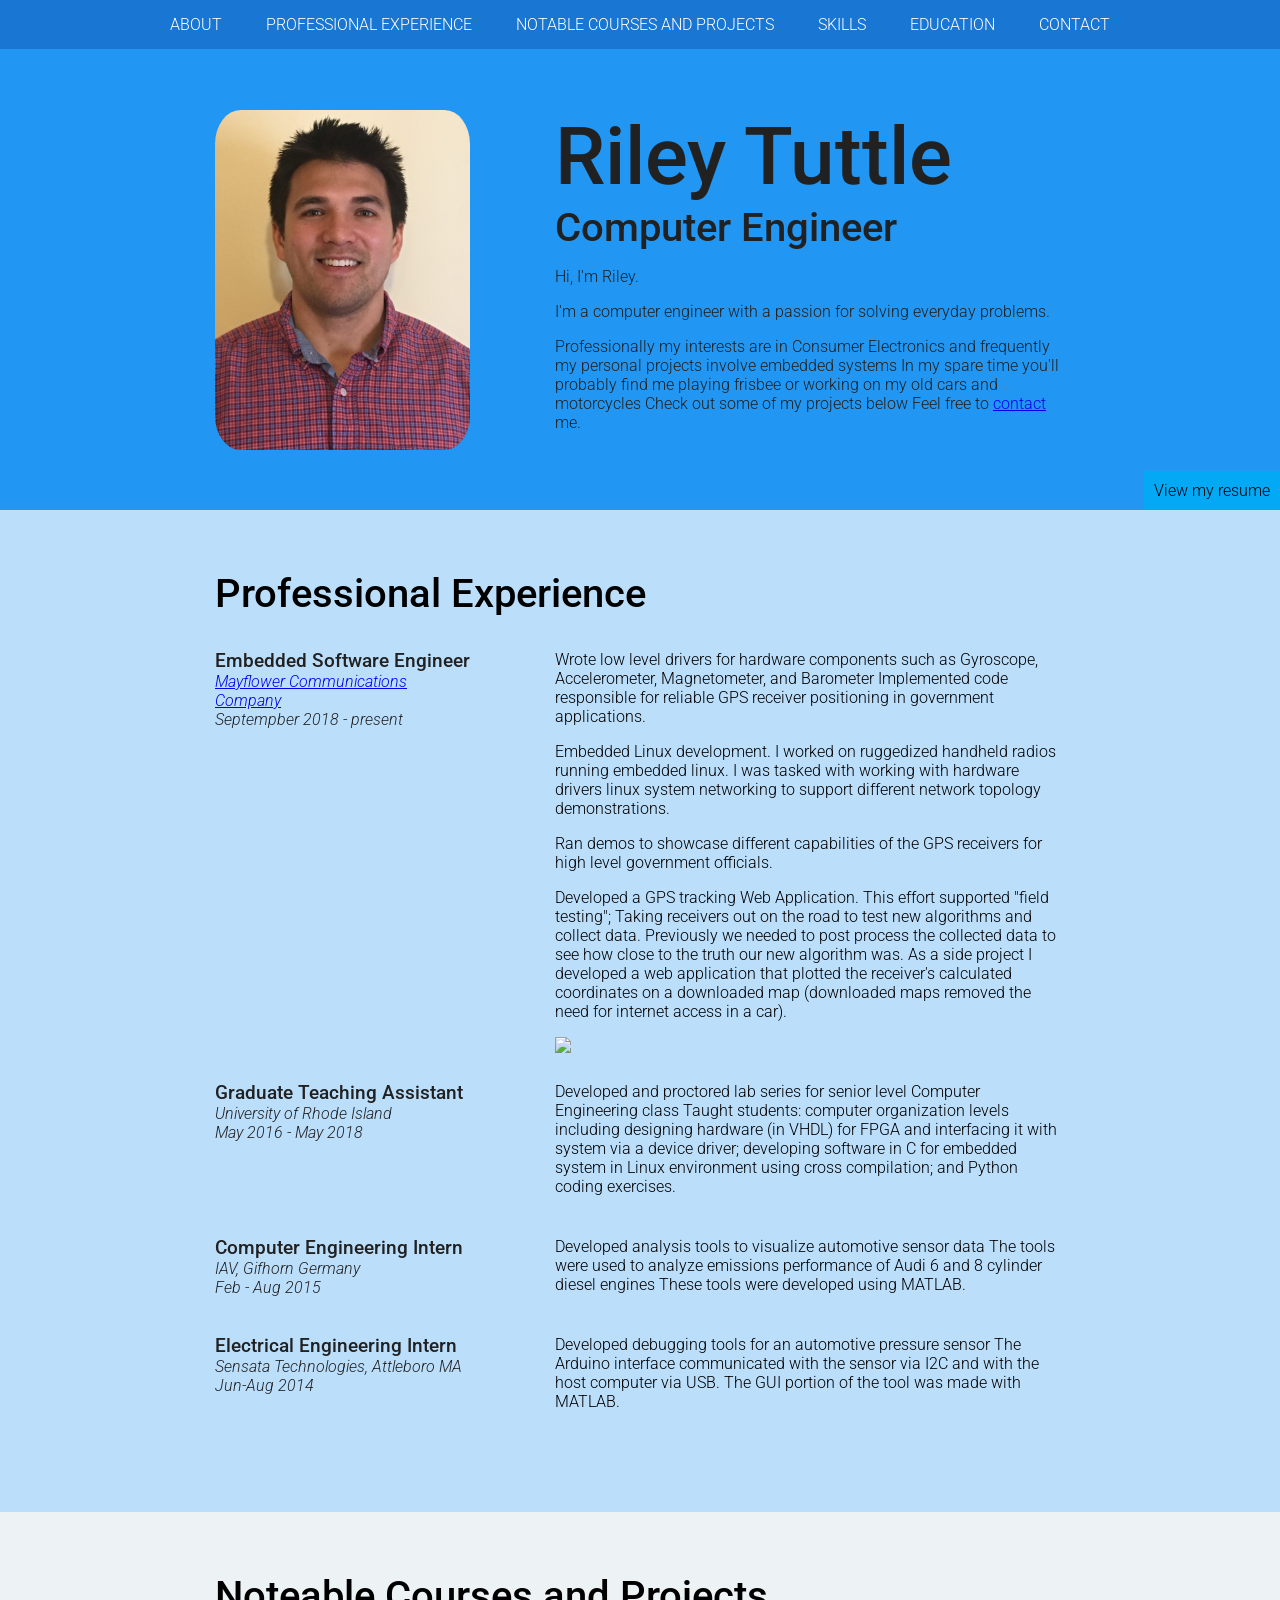
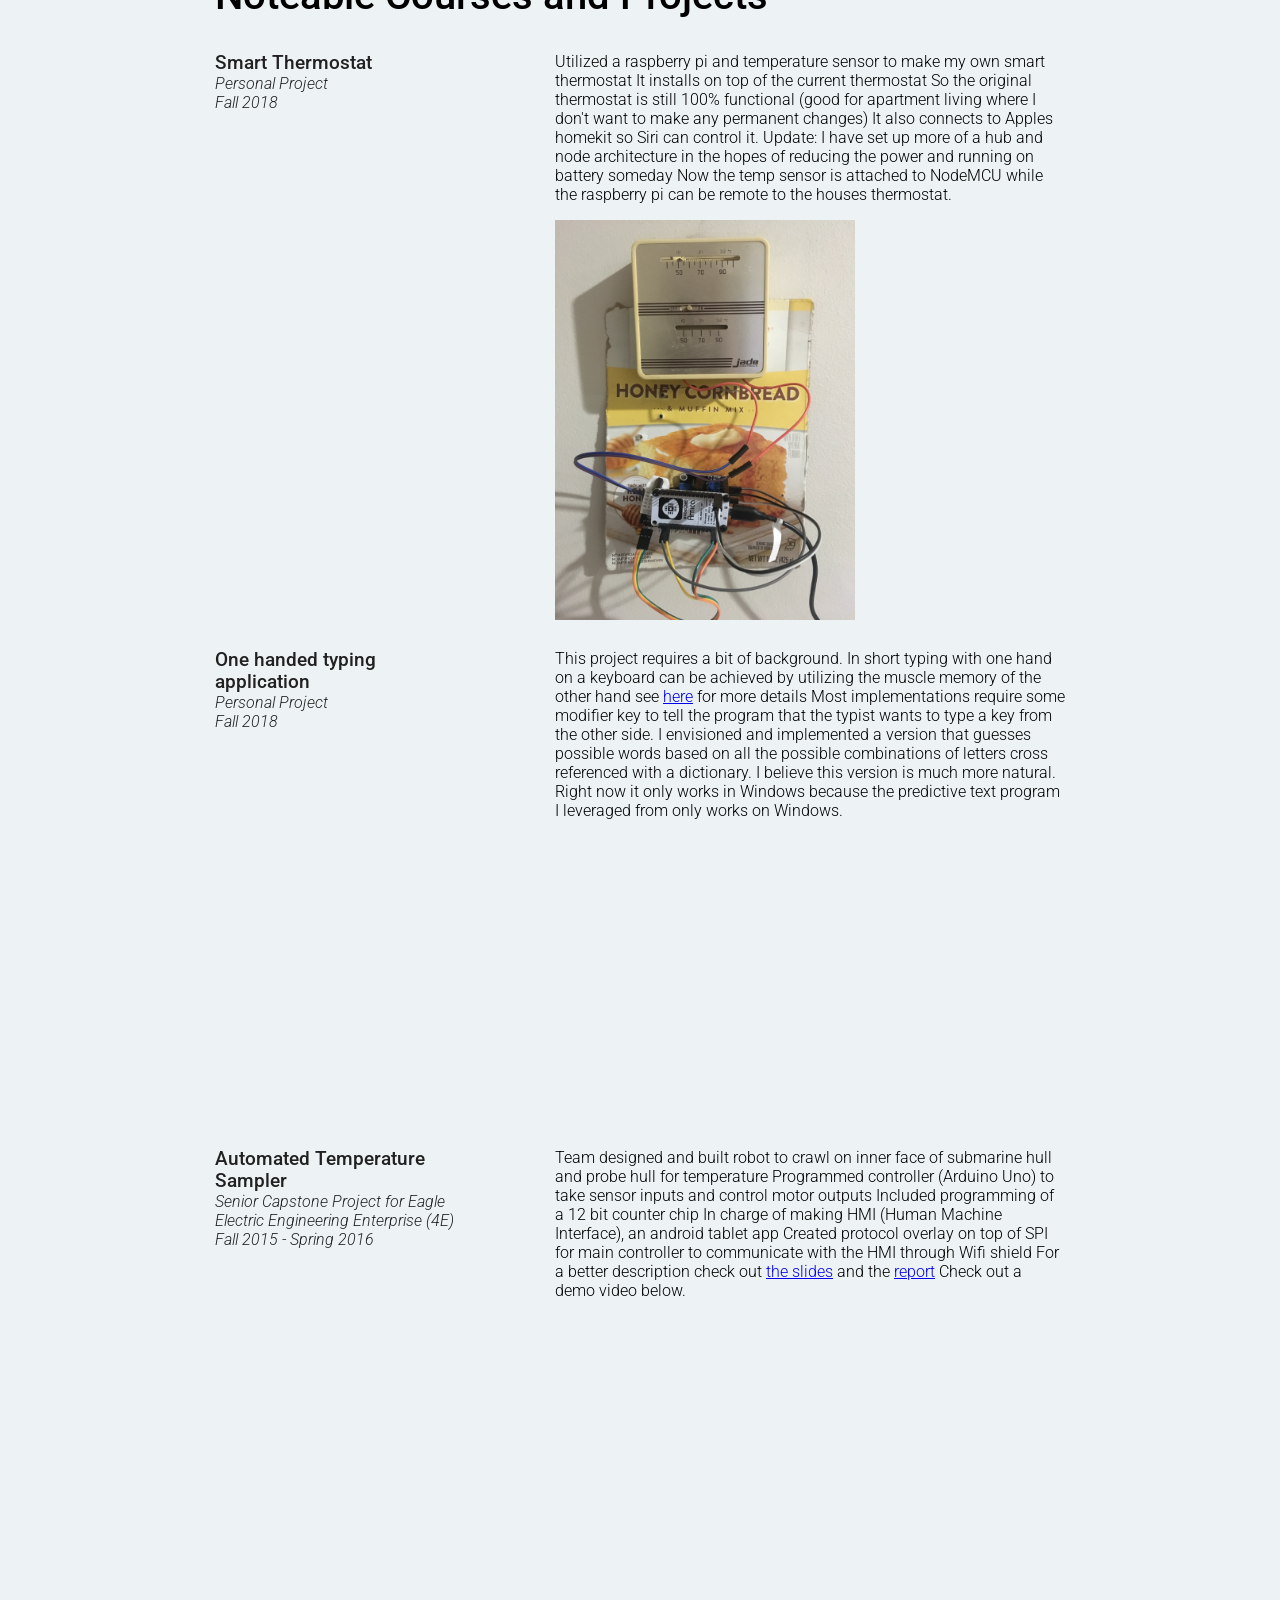
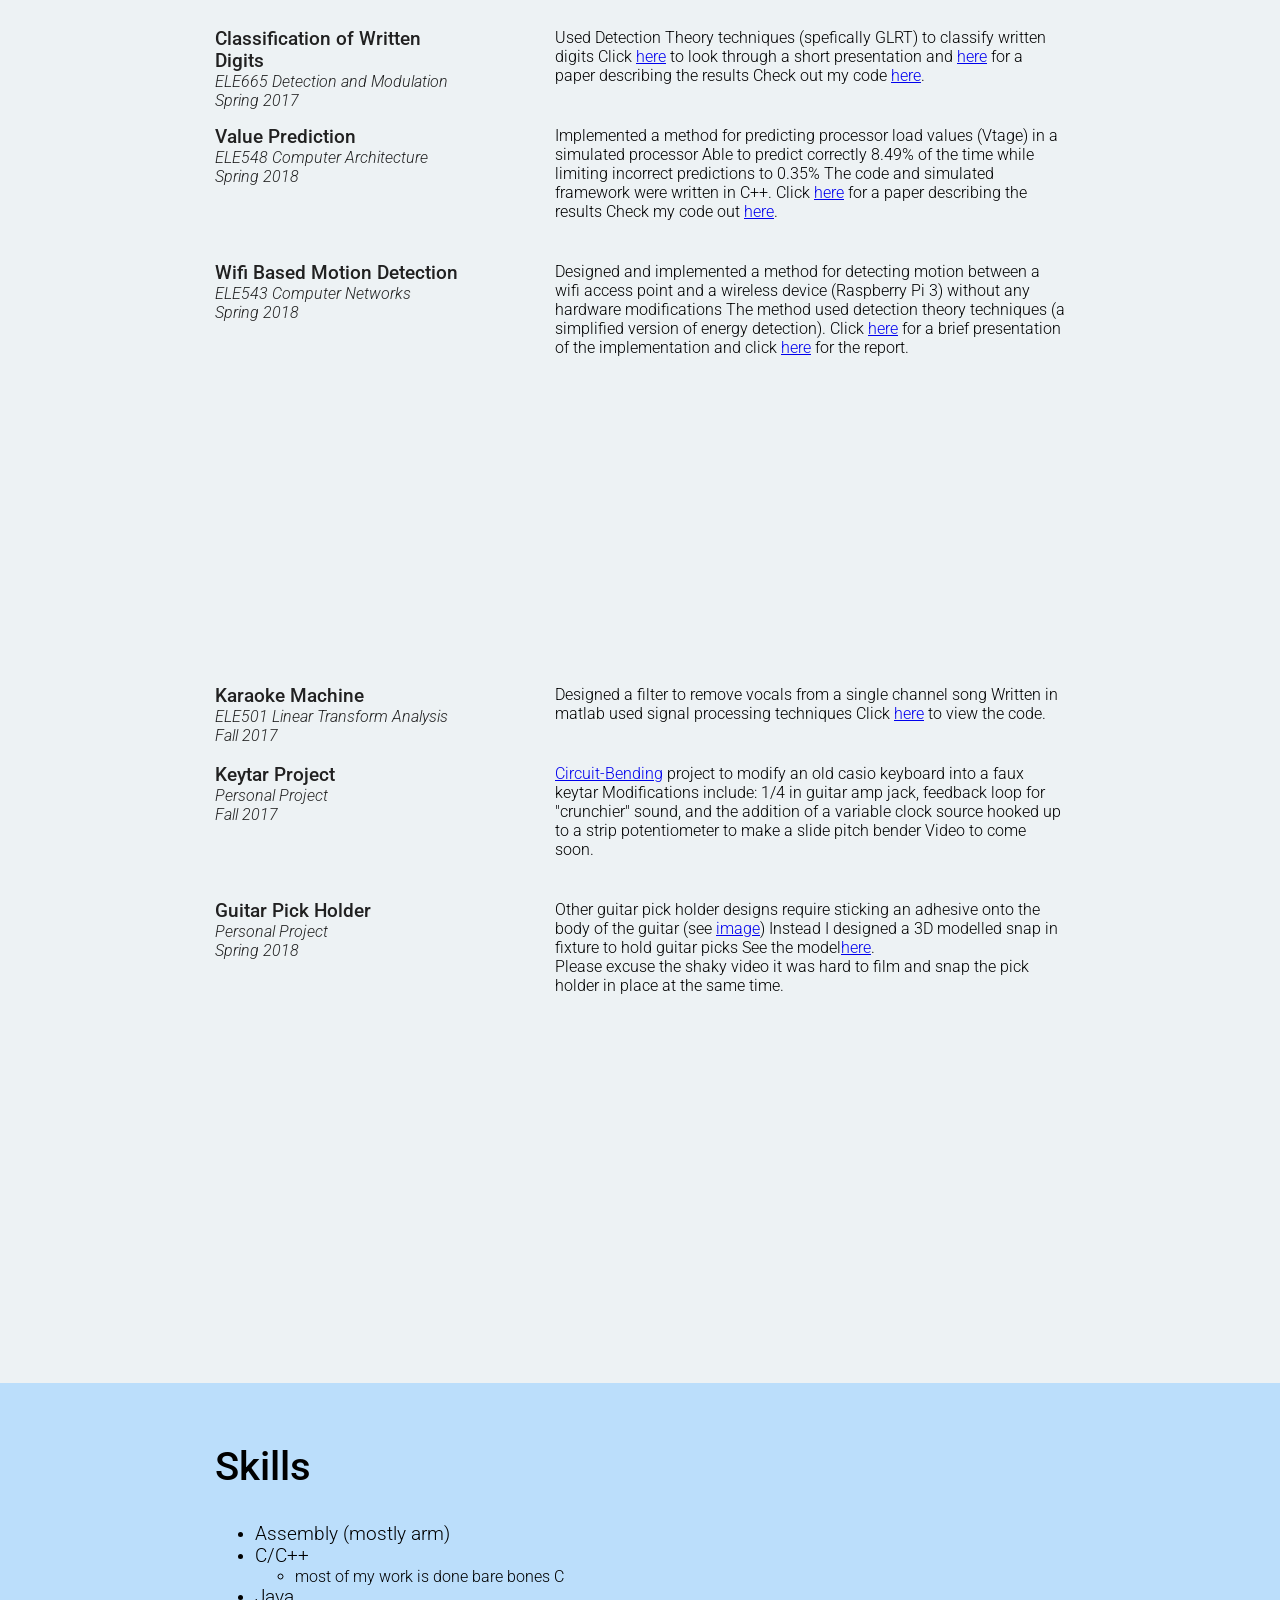
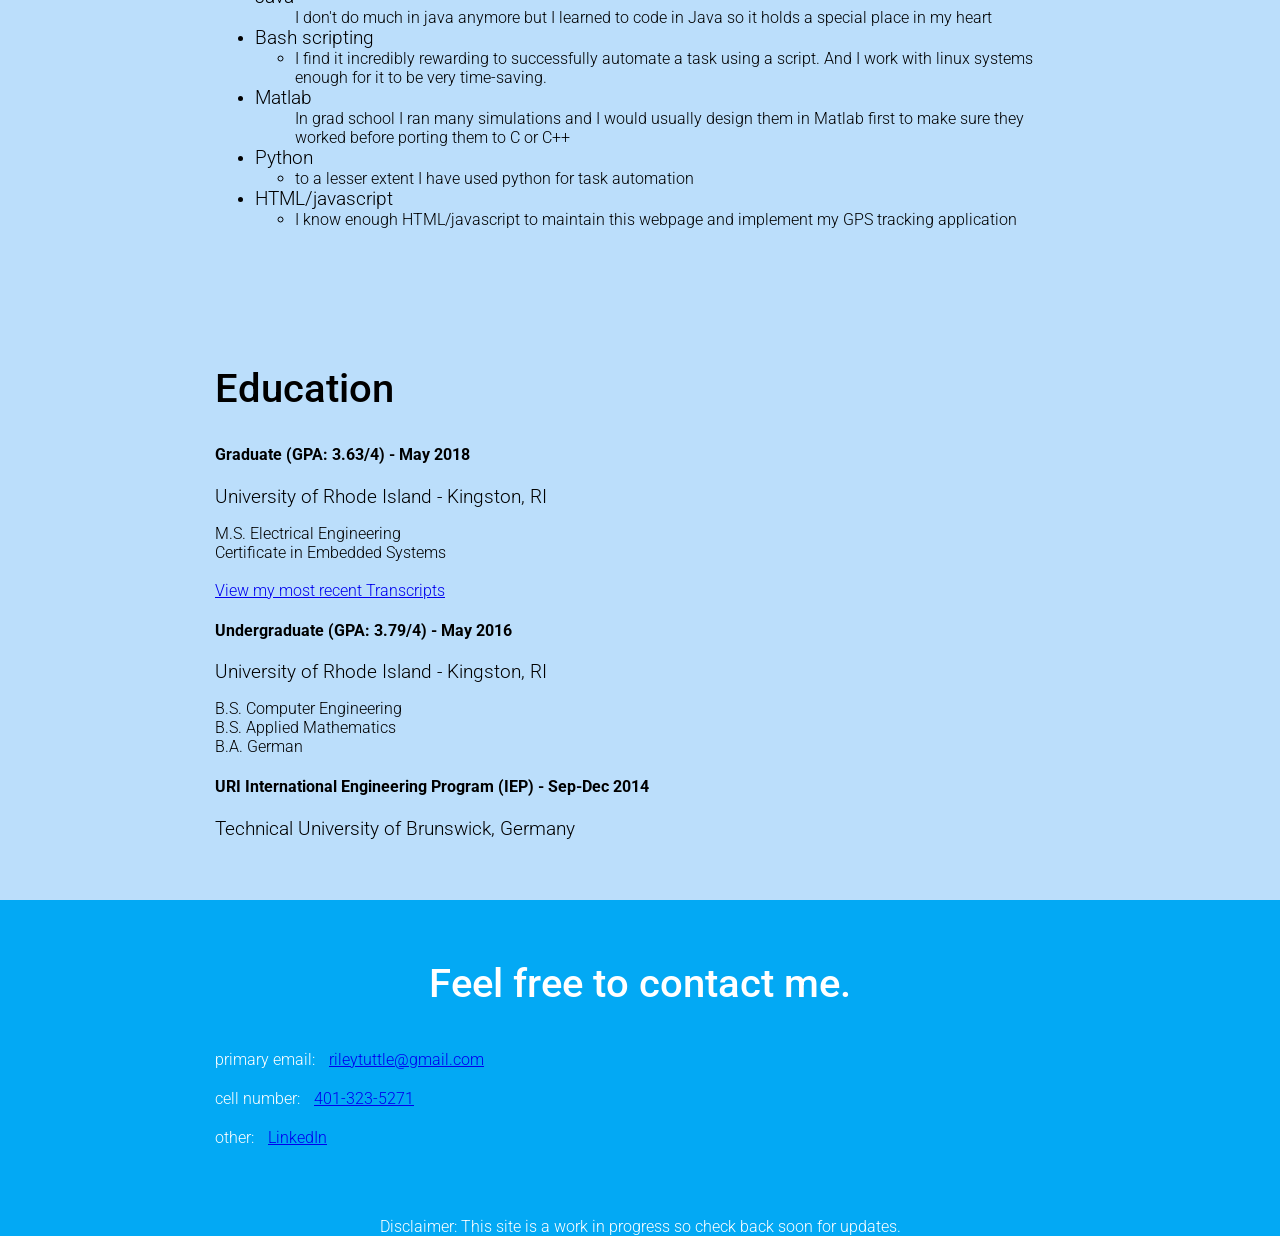
==== commit ca0f0f4a: "finished making mobile friendly videos" ====
--- a/index.html
+++ b/index.html
@@ -169,8 +169,10 @@
 	Created protocol overlay on top of SPI for main controller to communicate with the HMI through Wifi shield
 	For a better description check out <a href="pdfs/capstoneFinalPresentation.pdf" target="_blank">the slides</a> and the <a href="pdfs/AutomatedTemperature SamplerFinalProgressReport.pdf" target="_blank">report</a>
 	Check out a demo video below.
+	</p>
+	<div class="video-responsive">
 		<iframe width="560" height="315" src="https://www.youtube.com/embed/gMheAgHQov0?mute=1" frameborder="0" allow="accelerometer; autoplay; encrypted-media; gyroscope; picture-in-picture" allowfullscreen></iframe>
-	</p>
+	</div>
         </div>
 
         <div class="col-narrow">
@@ -220,11 +222,13 @@
 	The method used detection theory techniques (a simplified version of energy detection).
             Click <a href="pdfs/WifiMotionFinalPresentation.pdf" target="_blank">here</a> for a brief presentation of the implementation and click <a href="pdfs/WifiMotionFinalReport.pdf" target="_blank">here</a>
             for the report.
+	</p>
+	<div class="video-responsive">
 		<iframe width="560" height="315" src="https://www.youtube.com/embed/jBbIV_wnMRI?mute=1" frameborder="0" allow="accelerometer; autoplay; encrypted-media; gyroscope; picture-in-picture" allowfullscreen></iframe>
 	<!--
 	<a href="https://youtu.be/jBbIV_wnMRI">Video demonstration</a>.
           -->
-	</p>
+	</div>
         </div>
 
         <!-- Course 1 Details -->
@@ -288,9 +292,11 @@
 	See the model<a href="https://www.thingiverse.com/thing:2910982" target="_blank">here</a>.
         <br>
 	Please excuse the shaky video it was hard to film and snap the pick holder in place at the same time.
-	<br>  
+	<br>
+	</p>  
+	<div class="video-responsive">
 	<iframe width="560" height="315" src="https://www.youtube.com/embed/ts4AMdcB518?mute=1" frameborder="0" allow="accelerometer; autoplay; encrypted-media; gyroscope; picture-in-picture" allowfullscreen></iframe>
-	</p>
+	</div>
         </div>
         <!-- <p class="github col-full">Check out some of my projects on <a href="https://github.com/njohnsoncpe">GitHub</a>.</p> -->
       </div>
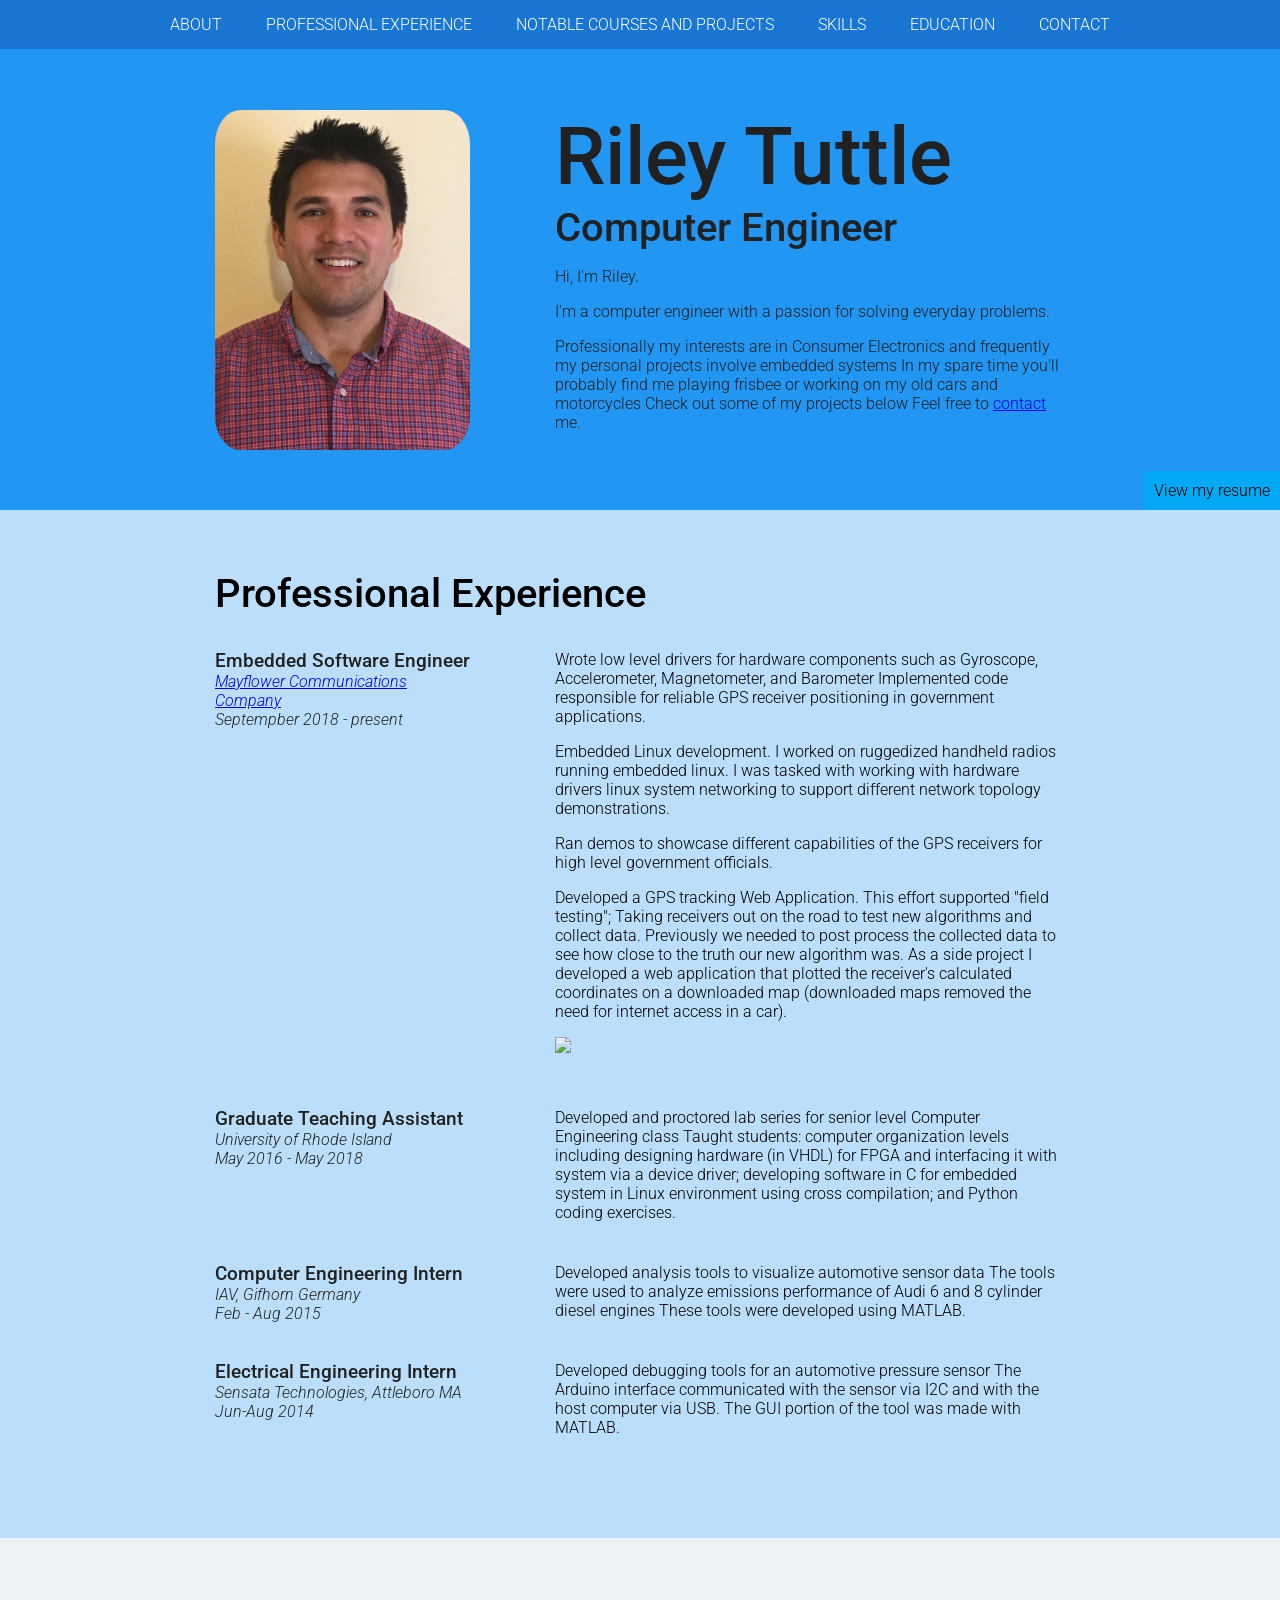
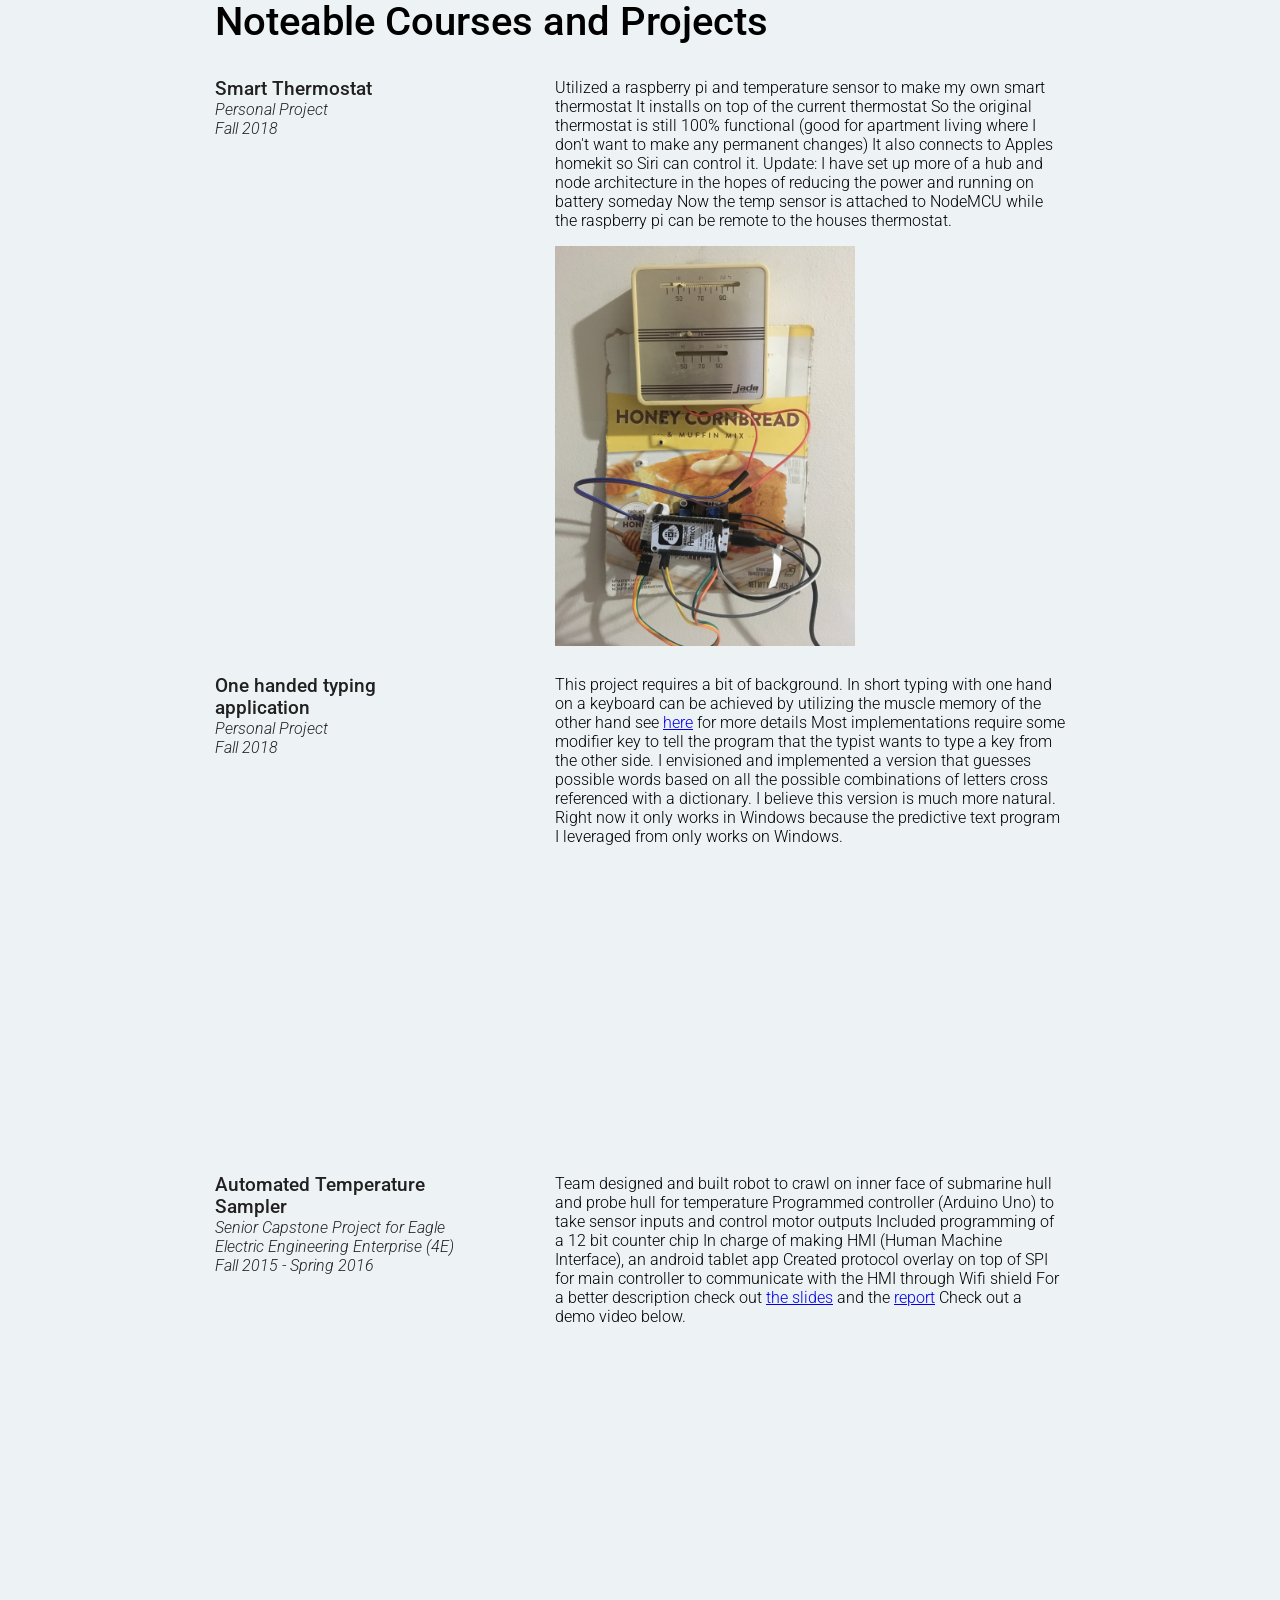
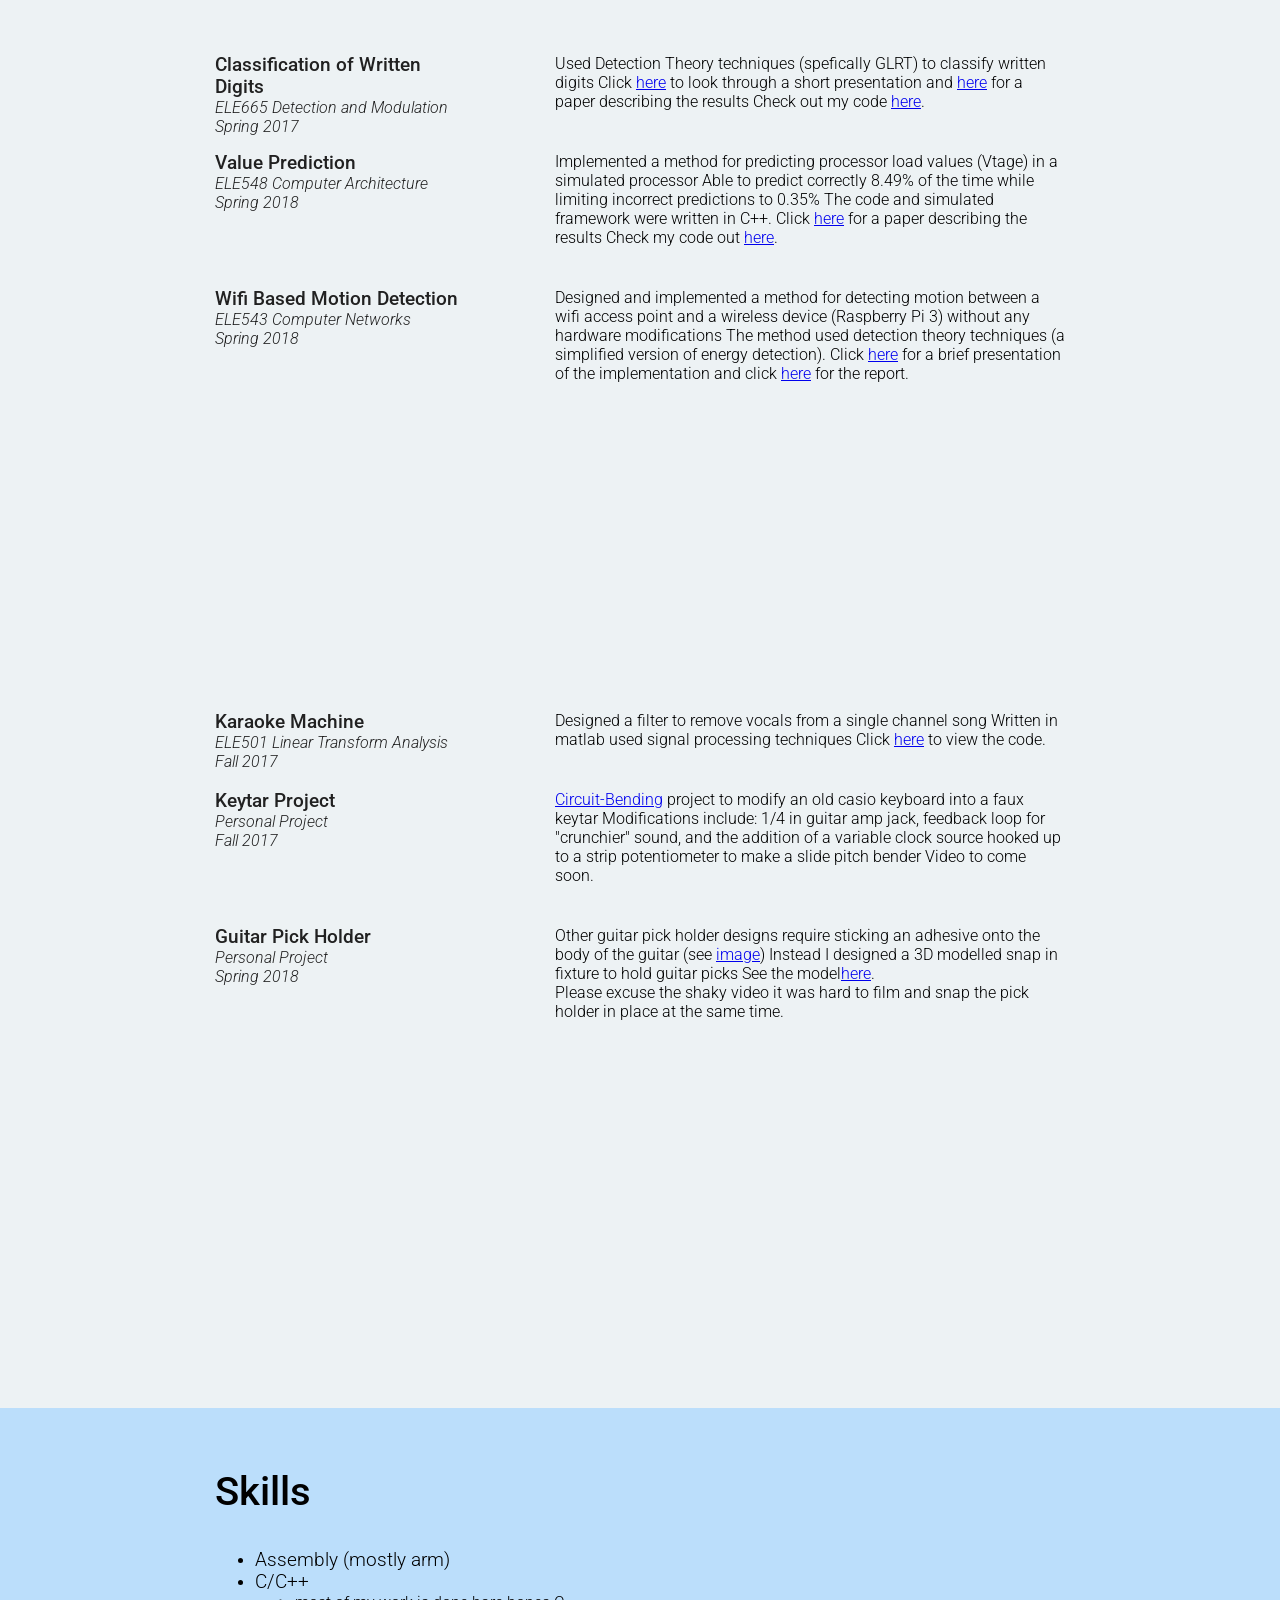
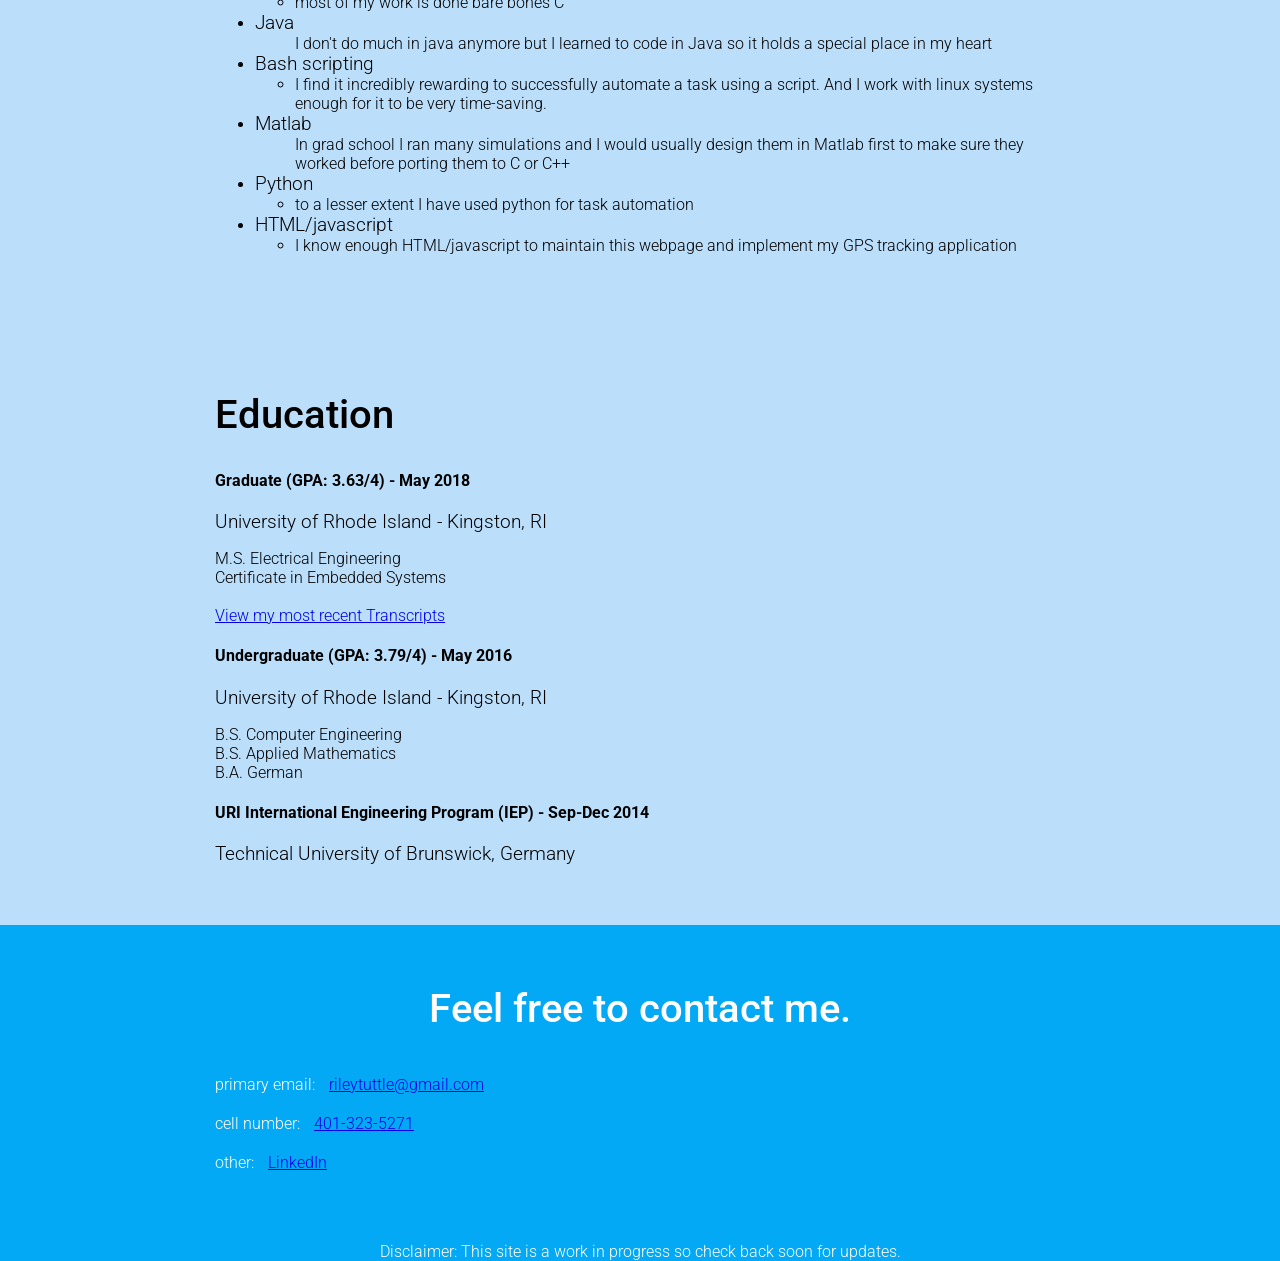
==== commit f29eaa10: "fixed gif for mobile" ====
--- a/index.html
+++ b/index.html
@@ -63,8 +63,10 @@
 		Previously we needed to post process the collected data to see how close to the truth our new algorithm was.
 		As a side project I developed a web application that plotted the receiver's calculated coordinates on a downloaded map (downloaded maps removed the need for internet access in a car).
           </p>
-          <img src="images/APeL_tracker.gif">
-        </div>
+          <div class="gif-responsive">
+	<img src="images/APeL_tracker.gif">
+	</div>
+	</div>
 
         <!-- Job 1 Details -->
         <div class="col-narrow">
--- a/css/styles.css
+++ b/css/styles.css
@@ -247,3 +247,10 @@
     width:100%;
     position:absolute;
 }
+.gif-responsive{
+	padding-bottom:5%;
+	position:relative;
+	height:100%;
+	width:100%;
+}
+
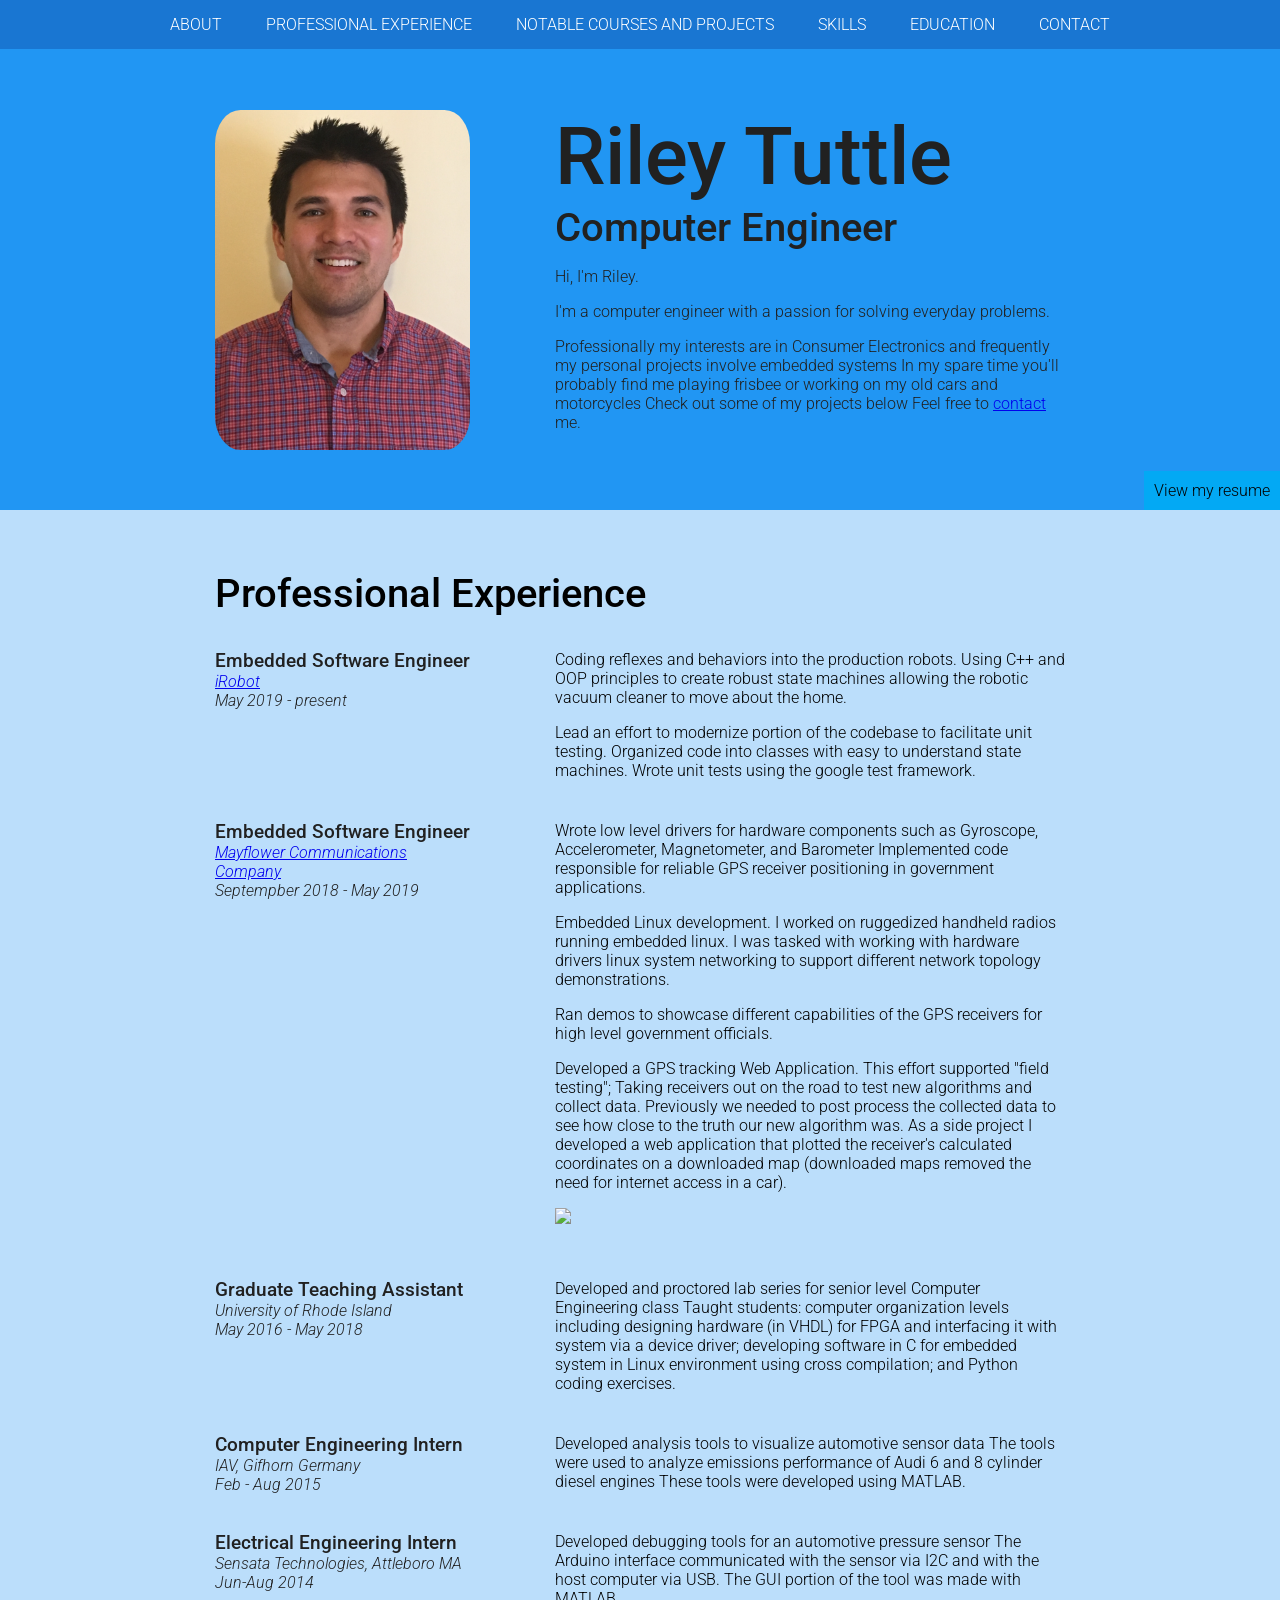
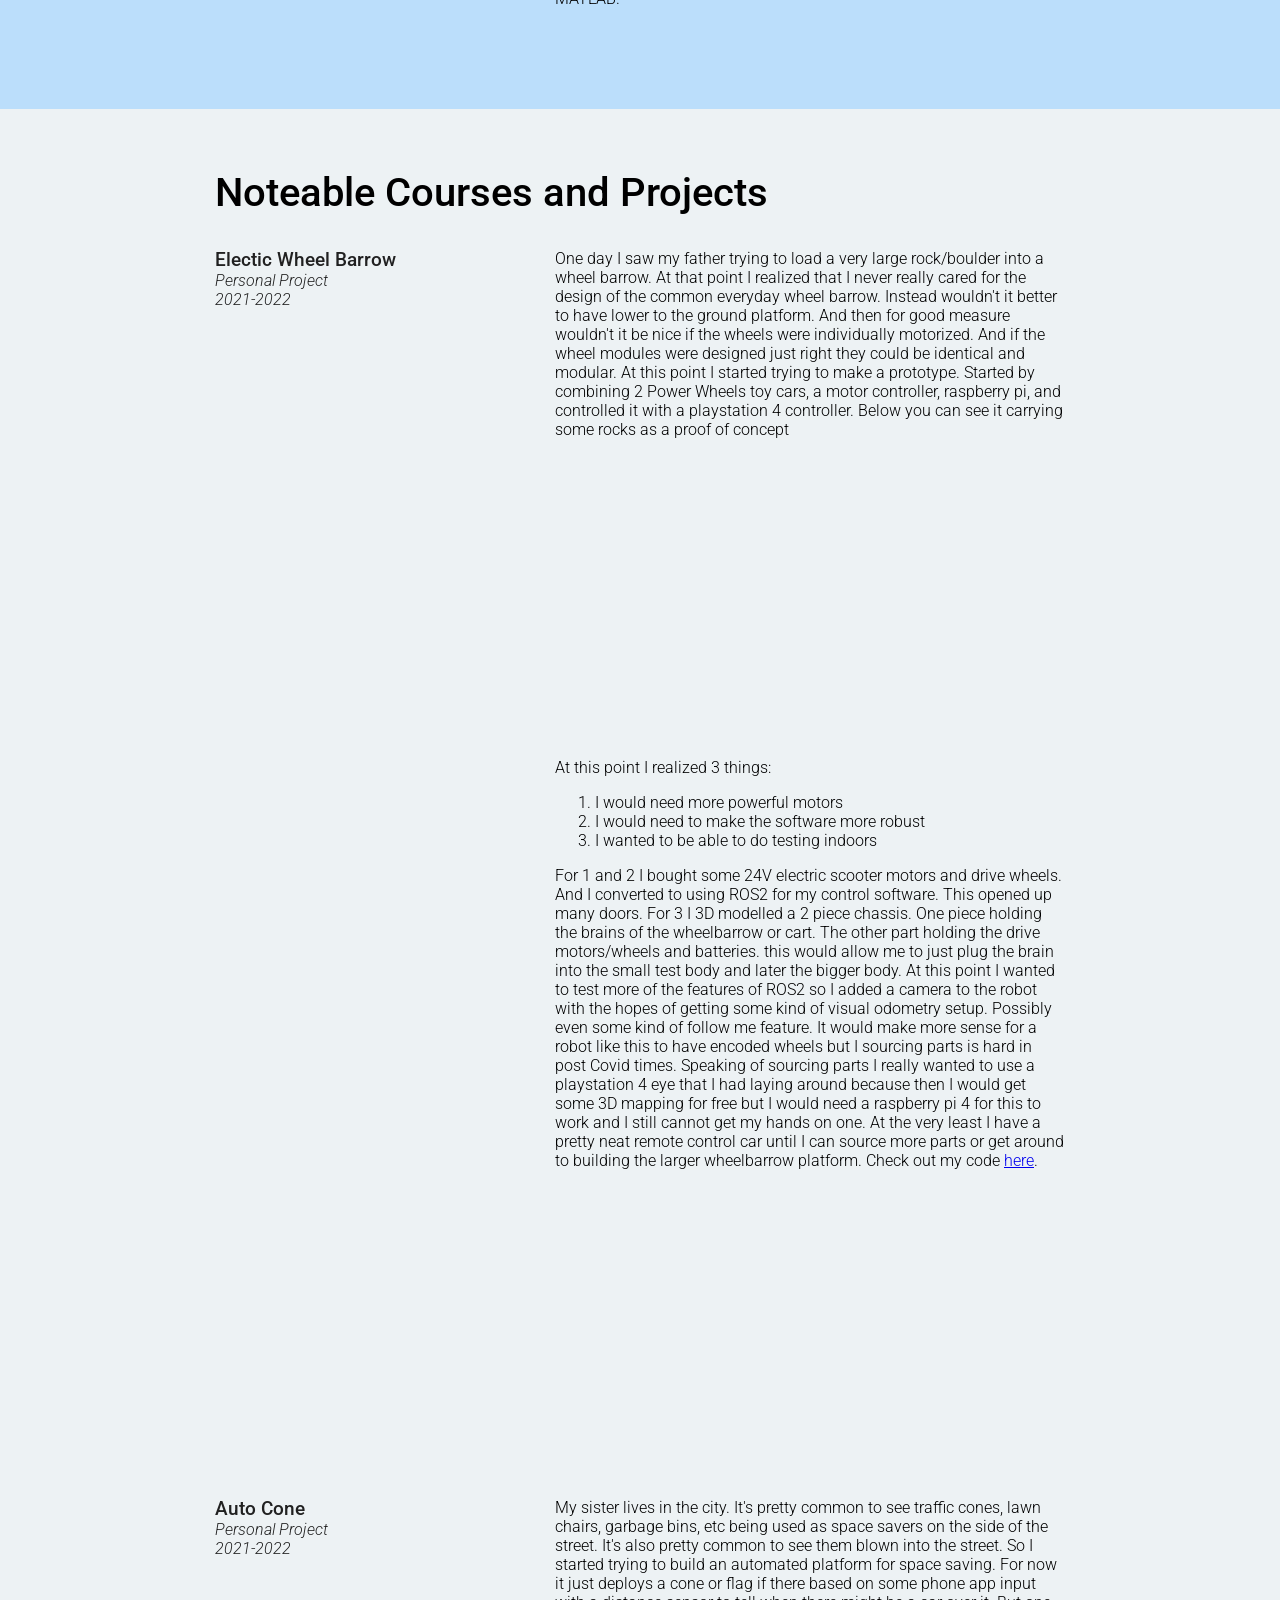
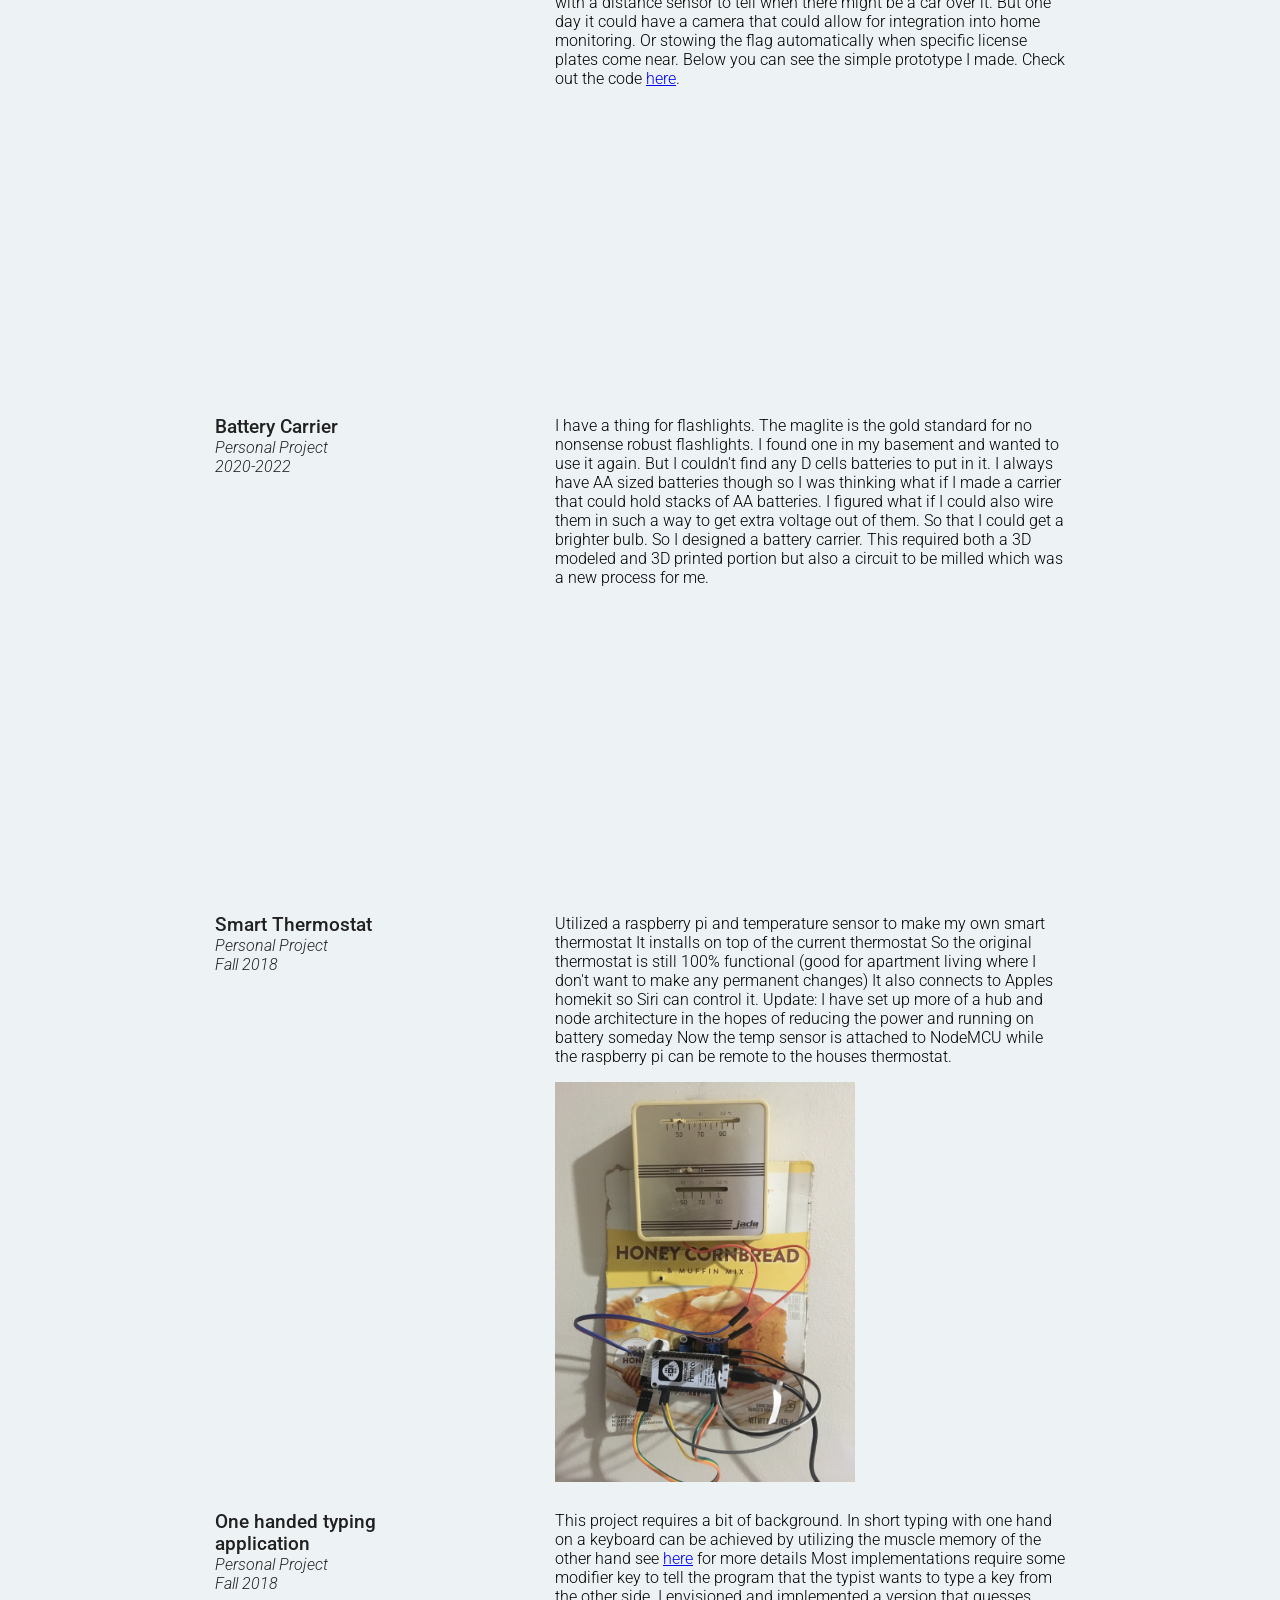
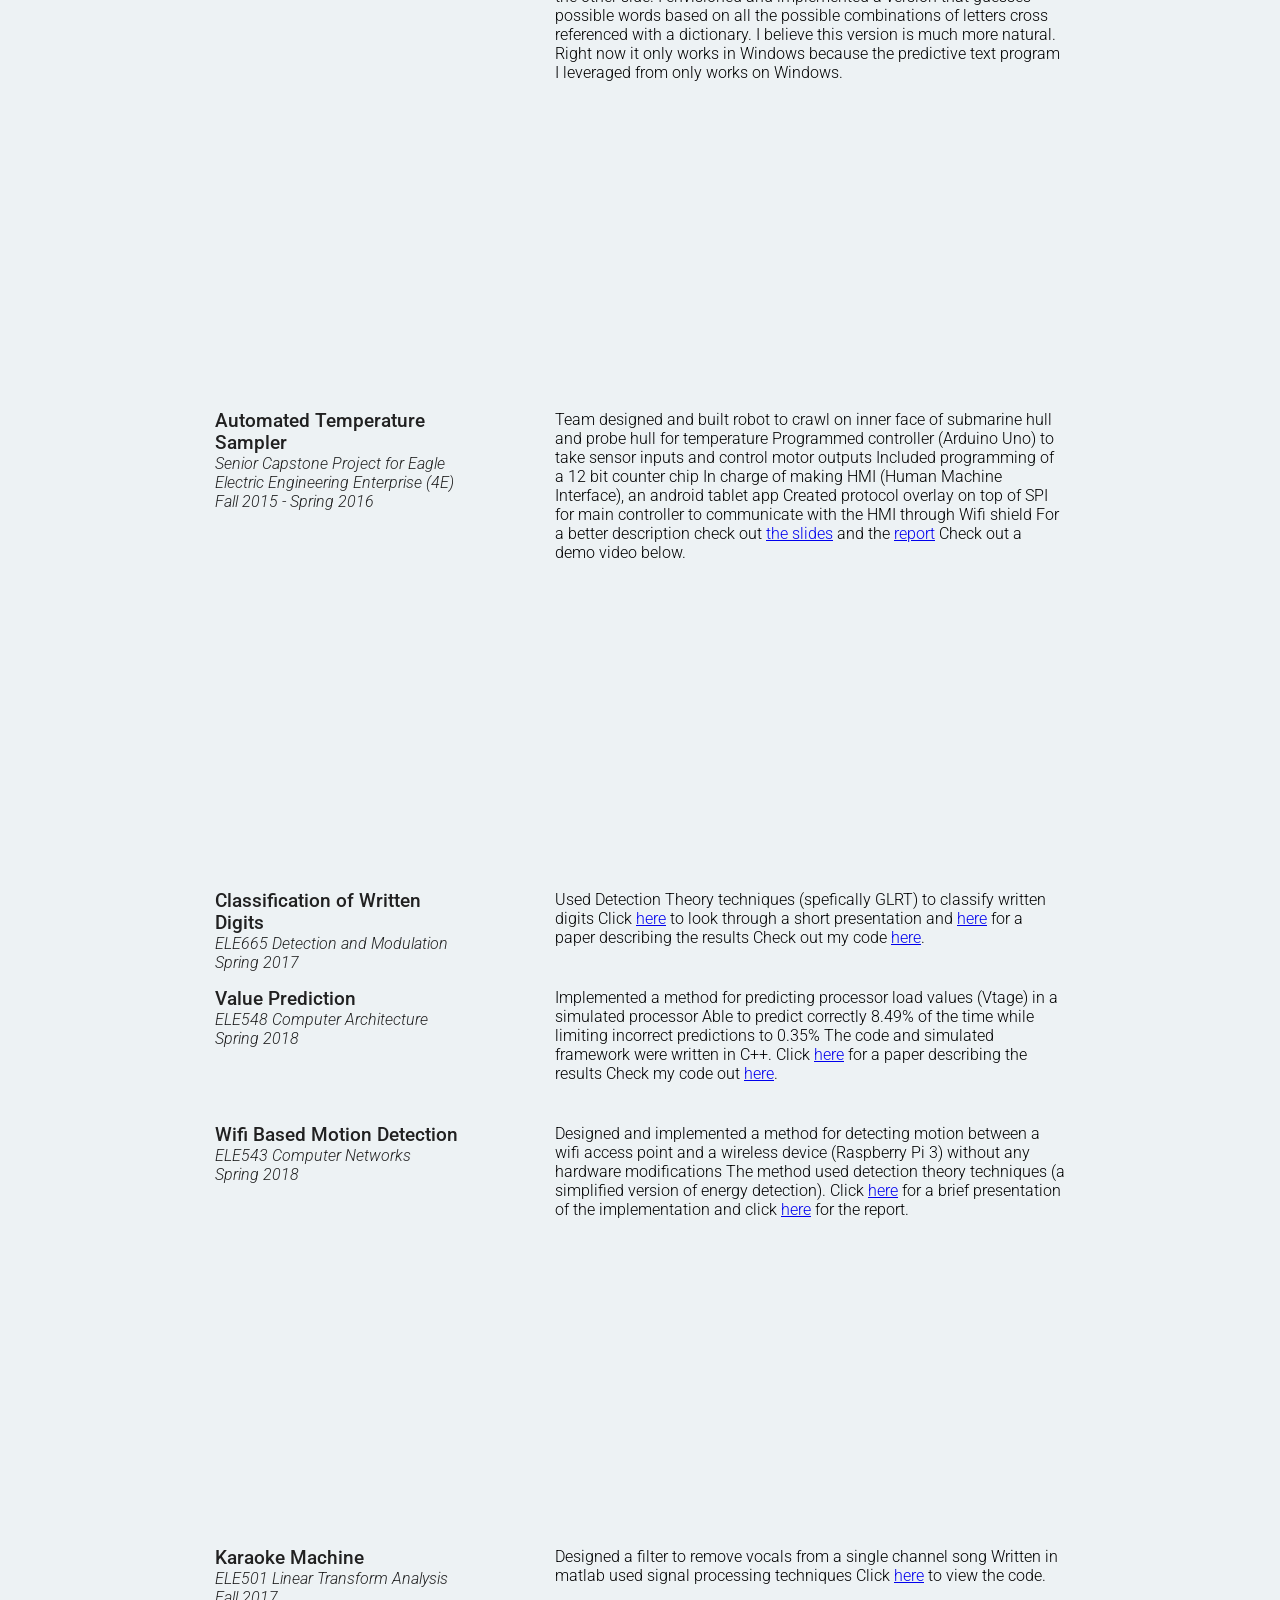
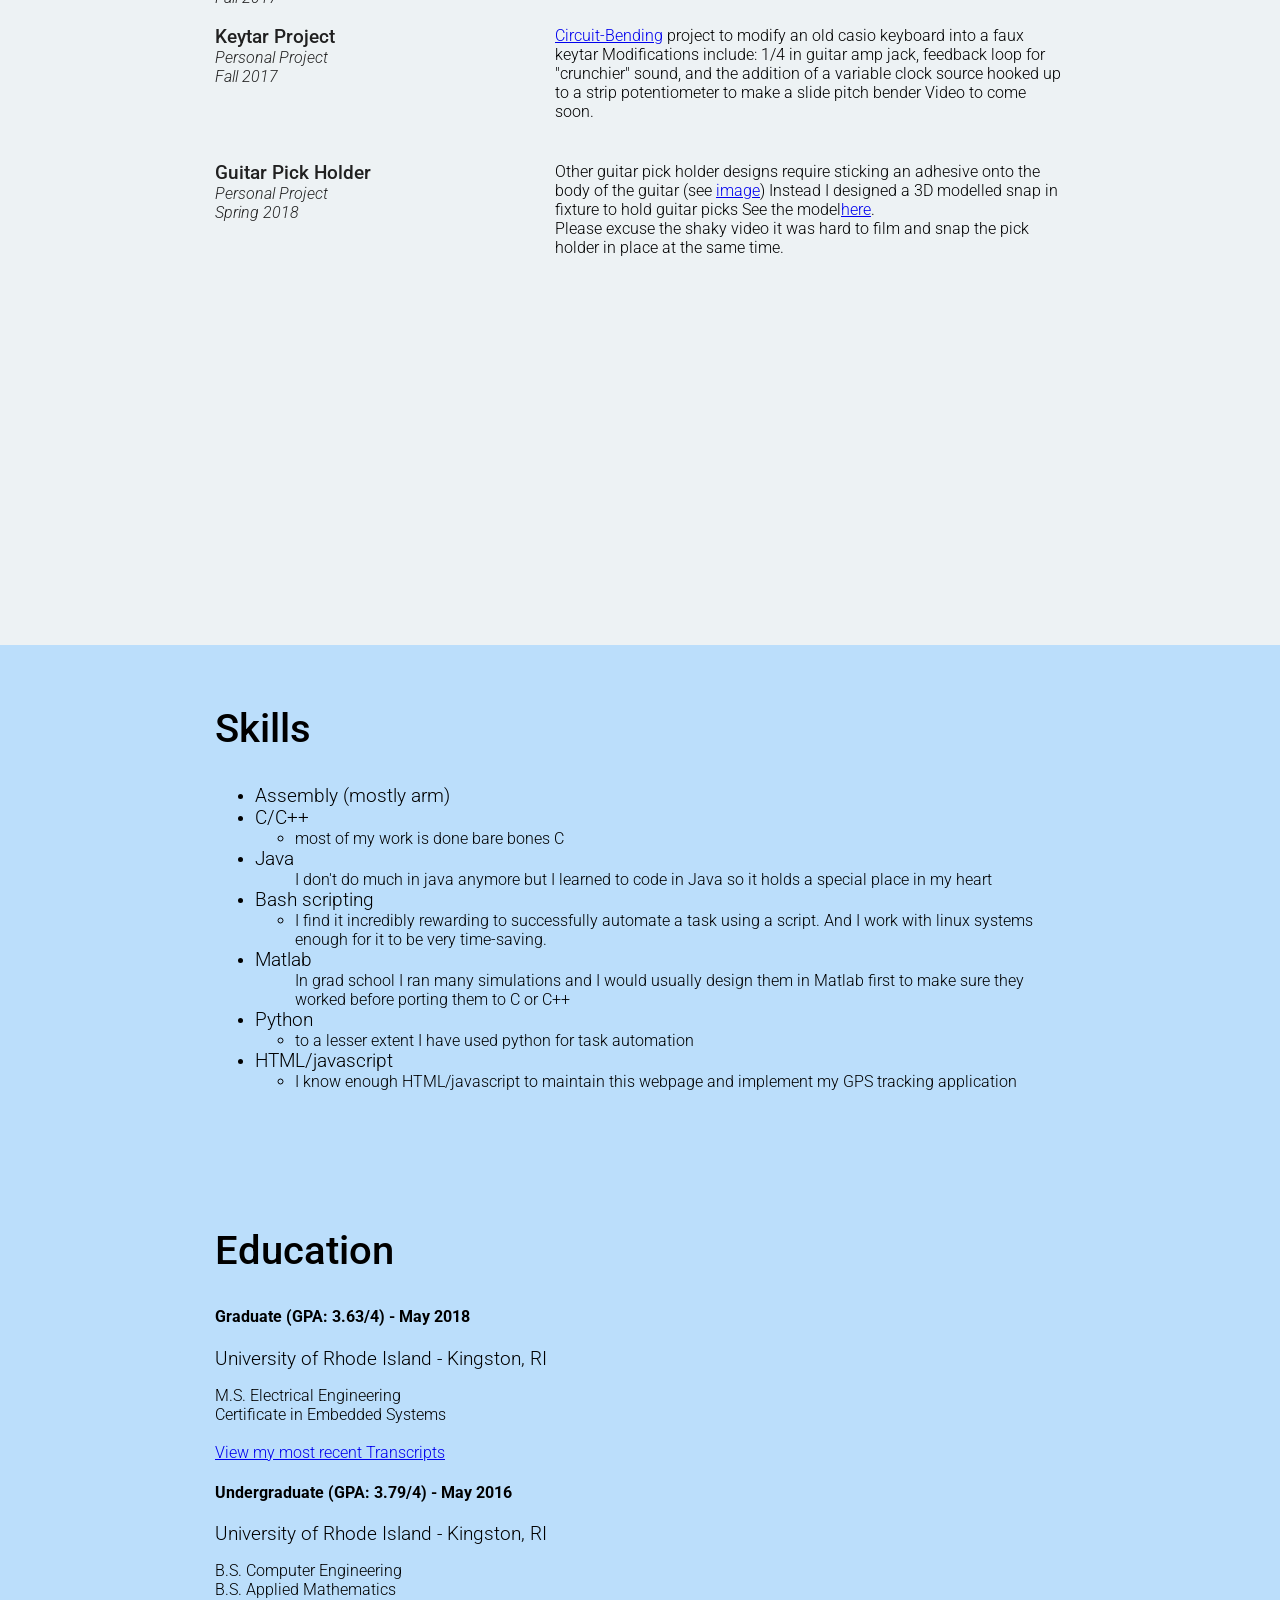
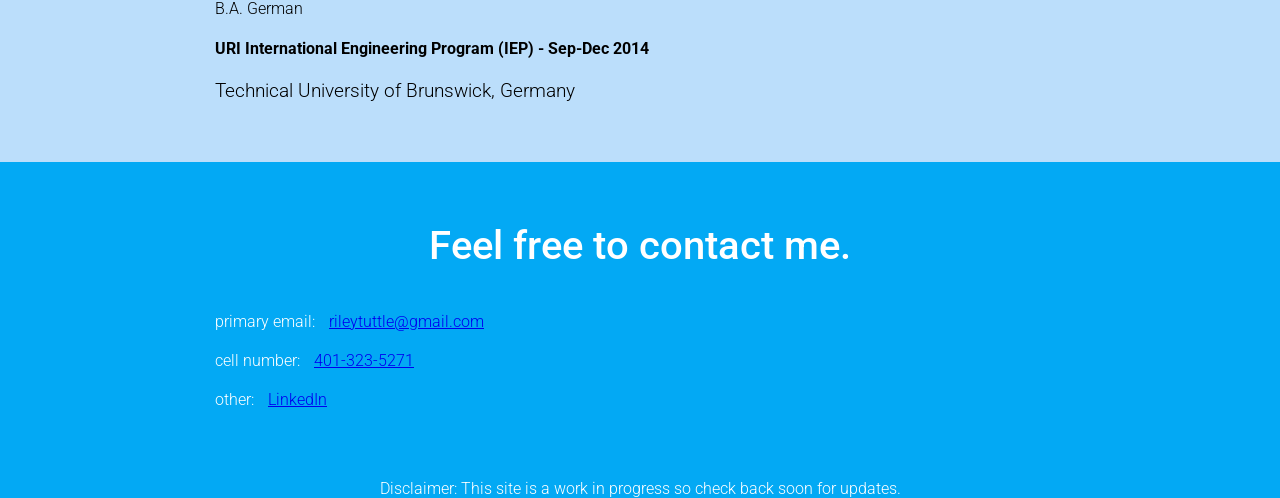
==== commit b75bd1d8: "adding irobot, electric wheel barrow, and auto cone" ====
--- a/index.html
+++ b/index.html
@@ -41,73 +41,87 @@
         <h2>Professional Experience</h2>
 
         <!-- Job 1 Details -->
+        <div class="col-narrow" id="iRobot">
+            <h3 class="workh3">Embedded Software Engineer</h3>
+            <p class="workp"><a href="https://www.irobot.com/" target="_blank">iRobot</a></p>
+            <p class="workp">May 2019 - present</p>
+        </div>
+
+        <div class="col-wide job-description">
+            <p>Coding reflexes and behaviors into the production robots. Using C++ and OOP principles to create robust state machines allowing the robotic vacuum cleaner to move about the home.
+            </p>
+            <p>Lead an effort to modernize portion of the codebase to facilitate unit testing. Organized code into classes with easy to understand state machines. Wrote unit tests using the google test framework.
+            </p>
+        </div>
+
+        <!-- Job 1 Details -->
         <div class="col-narrow" id="mayflower">
-          <h3 class="workh3">Embedded Software Engineer</h3>
-          <p class="workp"><a href="https://mayflowercom.com/us/" target="_blank">Mayflower Communications Company</a></p>
-          <p class="workp">Septempber 2018 - present</p>
+            <h3 class="workh3">Embedded Software Engineer</h3>
+            <p class="workp"><a href="https://mayflowercom.com/us/" target="_blank">Mayflower Communications Company</a></p>
+            <p class="workp">Septempber 2018 - May 2019</p>
         </div>
 
         <div class="col-wide job-description">
-          <p>Wrote low level drivers for hardware components such as Gyroscope, Accelerometer, Magnetometer, and Barometer
-	Implemented code responsible for reliable GPS receiver positioning in government applications.
-          </p>
-	  <p>Embedded Linux development.
-		I worked on ruggedized handheld radios running embedded linux.
-		I was tasked with working with hardware drivers linux system networking to support different network topology demonstrations.
-	</p>
-          <p>Ran demos to showcase different capabilities of the GPS receivers for high level government officials.
-          </p>
-          <p id="tracker">Developed a GPS tracking Web Application.
-		This effort supported "field testing";
-		Taking receivers out on the road to test new algorithms and collect data.
-		Previously we needed to post process the collected data to see how close to the truth our new algorithm was.
-		As a side project I developed a web application that plotted the receiver's calculated coordinates on a downloaded map (downloaded maps removed the need for internet access in a car).
-          </p>
-          <div class="gif-responsive">
-	<img src="images/APeL_tracker.gif">
-	</div>
-	</div>
+            <p>Wrote low level drivers for hardware components such as Gyroscope, Accelerometer, Magnetometer, and Barometer
+                Implemented code responsible for reliable GPS receiver positioning in government applications.
+            </p>
+            <p>Embedded Linux development.
+                I worked on ruggedized handheld radios running embedded linux.
+                I was tasked with working with hardware drivers linux system networking to support different network topology demonstrations.
+            </p>
+            <p>Ran demos to showcase different capabilities of the GPS receivers for high level government officials.
+            </p>
+            <p id="tracker">Developed a GPS tracking Web Application.
+                This effort supported "field testing";
+                Taking receivers out on the road to test new algorithms and collect data.
+                Previously we needed to post process the collected data to see how close to the truth our new algorithm was.
+                As a side project I developed a web application that plotted the receiver's calculated coordinates on a downloaded map (downloaded maps removed the need for internet access in a car).
+            </p>
+            <div class="gif-responsive">
+                <img src="images/APeL_tracker.gif">
+            </div>
+        </div>
 
         <!-- Job 1 Details -->
         <div class="col-narrow">
-          <h3 class="workh3">Graduate Teaching Assistant</h3>
-          <p class="workp">University of Rhode Island</p>
-          <p class="workp">May 2016 - May 2018</p>
+            <h3 class="workh3">Graduate Teaching Assistant</h3>
+            <p class="workp">University of Rhode Island</p>
+            <p class="workp">May 2016 - May 2018</p>
         </div>
 
         <div class="col-wide job-description">
-          <p>Developed and proctored lab series for senior level Computer Engineering class Taught students: computer organization levels including designing hardware (in VHDL) for FPGA and interfacing it with system via a device driver; developing software in C for embedded system in Linux environment using cross compilation; and Python coding exercises.
+            <p>Developed and proctored lab series for senior level Computer Engineering class Taught students: computer organization levels including designing hardware (in VHDL) for FPGA and interfacing it with system via a device driver; developing software in C for embedded system in Linux environment using cross compilation; and Python coding exercises.
             <!-- (add link to page about with demo videos. Put demo videos on youtube) -->
-</p>
+            </p>
         </div>
 
         <!-- Job 2 Details -->
         <div class="col-narrow">
-          <h3 class="workh3">Computer Engineering Intern</h3>
-          <p class="workp">IAV, Gifhorn Germany</p>
-          <p class="workp">Feb - Aug 2015</p>
+            <h3 class="workh3">Computer Engineering Intern</h3>
+            <p class="workp">IAV, Gifhorn Germany</p>
+            <p class="workp">Feb - Aug 2015</p>
         </div>
         <div class="col-wide job-description">
-          <p>Developed analysis tools to visualize automotive sensor data
-	The tools were used to analyze emissions performance of Audi 6 and 8 cylinder diesel engines
-	These tools were developed using MATLAB.</p>
+            <p>Developed analysis tools to visualize automotive sensor data
+            The tools were used to analyze emissions performance of Audi 6 and 8 cylinder diesel engines
+            These tools were developed using MATLAB.</p>
         </div>
 
         <!-- Job 3 Details -->
         <div class="col-narrow">
-          <h3 class="workh3">Electrical Engineering Intern</h3>
-          <p class="workp">Sensata Technologies, Attleboro MA</p>
-          <p class="workp">Jun-Aug 2014</p>
+            <h3 class="workh3">Electrical Engineering Intern</h3>
+            <p class="workp">Sensata Technologies, Attleboro MA</p>
+            <p class="workp">Jun-Aug 2014</p>
         </div>
         <div class="col-wide job-description">
-          <p>Developed debugging tools for an automotive pressure sensor
-	The Arduino interface communicated with the sensor via I2C and with the host computer via USB.
-The GUI portion of the tool was made with MATLAB.</p>
+            <p>Developed debugging tools for an automotive pressure sensor
+            The Arduino interface communicated with the sensor via I2C and with the host computer via USB.
+            The GUI portion of the tool was made with MATLAB.</p>
         </div>
 
 
         <!-- <p class="github">See my complete work history on <a href="https://www.linkedin.com/in/njohnson2018/" target="_blank">LinkedIn</a>.</p> -->
-      </div>
+    </div>
     </section>
 
     <!-- // Course Experience -->
@@ -115,22 +129,92 @@
       <div class="content-wrap">
         <h2>Noteable Courses and Projects</h2>
 
-
-        <!-- Course 1 Details -->
-        <div class="col-narrow">
-          <h3 class="courseh3">Smart Thermostat</h3>
-          <p>Personal Project</p>
-          <p>Fall 2018</p>
-        </div>
-        <div class="col-wide course-description">
-          <p>Utilized a raspberry pi and temperature sensor to make my own smart thermostat
-	It installs on top of the current thermostat
-	So the original thermostat is still 100% functional (good for apartment living where I don't want to make any permanent changes)
-	It also connects to Apples homekit so Siri can control it.
-Update: I have set up more of a hub and node architecture in the hopes of reducing the power and running on battery someday
-	Now the temp sensor is attached to NodeMCU while the raspberry pi can be remote to the houses thermostat.
-          </p>
-          <img height="400" width="300" src="images/thermostat.jpg">
+        <!-- Course 1 Details -->
+        <div class="col-narrow">
+            <h3 class="courseh3">Electic Wheel Barrow</h3>
+            <p>Personal Project</p>
+            <p>2021-2022</p>
+        </div>
+        <div class="col-wide course-description">
+            <p>One day I saw my father trying to load a very large rock/boulder into a wheel barrow.
+                At that point I realized that I never really cared for the design of the common everyday wheel barrow.
+                Instead wouldn't it better to have lower to the ground platform. And then for good measure wouldn't it be nice if the wheels were individually motorized.
+                And if the wheel modules were designed just right they could be identical and modular.
+                At this point I started trying to make a prototype. Started by combining 2 Power Wheels toy cars, a motor controller, raspberry pi, and controlled it with a playstation 4 controller.
+                Below you can see it carrying some rocks as a proof of concept
+            </p>
+            <div class="video-responsive">
+                <iframe width="560" height="315" src="https://youtube.com/embed/3myRyPJ4CcU?mute=1" frameborder="0" allow="accelerometer; autoplay; encrypted-media; gyroscope; picture-in-picture" allowfullscreen></iframe>
+            </div>
+            <p>At this point I realized 3 things:
+                <ol type="1">
+                    <li>I would need more powerful motors</li>
+                    <li>I would need to make the software more robust</li>
+                    <li>I wanted to be able to do testing indoors</li>
+                </ol>
+                For 1 and 2 I bought some 24V electric scooter motors and drive wheels. And I converted to using ROS2 for my control software. This opened up many doors.
+                For 3 I 3D modelled a 2 piece chassis. One piece holding the brains of the wheelbarrow or cart. The other part holding the drive motors/wheels and batteries. this would allow me to just plug the brain into the small test body and later the bigger body.
+                At this point I wanted to test more of the features of ROS2 so I added a camera to the robot with the hopes of getting some kind of visual odometry setup. Possibly even some kind of follow me feature.
+                It would make more sense for a robot like this to have encoded wheels but I sourcing parts is hard in post Covid times.
+                Speaking of sourcing parts I really wanted to use a playstation 4 eye that I had laying around because then I would get some 3D mapping for free but I would need a raspberry pi 4 for this to work and I still cannot get my hands on one.
+                At the very least I have a pretty neat remote control car until I can source more parts or get around to building the larger wheelbarrow platform.
+                Check out my code <a href="https://github.com/rileytuttle/electric_eel_barrow" target="_blank">here</a>.</p>
+            </p>
+            <div class="video-responsive">
+                <iframe width="560" height="315" src="https://youtube.com/embed/4N9csH_No-Q?mute=1" frameborder="0" allow="accelerometer; autoplay; encrypted-media; gyroscope; picture-in-picture" allowfullscreen></iframe>
+            </div>
+        </div>
+
+        <!-- Course 1 Details -->
+        <div class="col-narrow">
+            <h3 class="courseh3">Auto Cone</h3>
+            <p>Personal Project</p>
+            <p>2021-2022</p>
+        </div>
+        <div class="col-wide course-description">
+            <p>My sister lives in the city. It's pretty common to see traffic cones, lawn chairs, garbage bins, etc being used as space savers on the side of the street. It's also pretty common to see them blown into the street.
+                So I started trying to build an automated platform for space saving. For now it just deploys a cone or flag if there based on some phone app input with a distance sensor to tell when there might be a car over it.
+                But one day it could have a camera that could allow for integration into home monitoring. Or stowing the flag automatically when specific license plates come near.
+                Below you can see the simple prototype I made.
+                Check out the code <a href="https://github.com/rileytuttle/electric_eel_barrow" target="_blank">here</a>.</p>
+            </p>
+            <div class="video-responsive">
+                <iframe width="560" height="315" src="https://youtube.com/embed/BwL0evLDdR8?mute=1" frameborder="0" allow="accelerometer; autoplay; encrypted-media; gyroscope; picture-in-picture" allowfullscreen></iframe>
+            </div>
+        </div>
+
+        <!-- Course 1 Details -->
+        <div class="col-narrow">
+            <h3 class="courseh3">Battery Carrier</h3>
+            <p>Personal Project</p>
+            <p>2020-2022</p>
+        </div>
+        <div class="col-wide course-description">
+            <p>I have a thing for flashlights. The maglite is the gold standard for no nonsense robust flashlights. I found one in my basement and wanted to use it again.
+                But I couldn't find any D cells batteries to put in it. I always have AA sized batteries though so I was thinking what if I made a carrier that could hold stacks of AA batteries.
+                I figured what if I could also wire them in such a way to get extra voltage out of them. So that I could get a brighter bulb.
+                So I designed a battery carrier. This required both a 3D modeled and 3D printed portion but also a circuit to be milled which was a new process for me.
+            </p>
+            <div class="video-responsive">
+                <iframe width="560" height="315" src="https://youtube.com/embed/BwL0evLDdR8?mute=1" frameborder="0" allow="accelerometer; autoplay; encrypted-media; gyroscope; picture-in-picture" allowfullscreen></iframe>
+            </div>
+        </div>
+
+        <!-- Course 1 Details -->
+        <div class="col-narrow">
+            <h3 class="courseh3">Smart Thermostat</h3>
+            <p>Personal Project</p>
+            <p>Fall 2018</p>
+        </div>
+        <div class="col-wide course-description">
+            <p>Utilized a raspberry pi and temperature sensor to make my own smart thermostat
+                It installs on top of the current thermostat
+                So the original thermostat is still 100% functional (good for apartment living where I don't want to make any permanent changes)
+                It also connects to Apples homekit so Siri can control it.
+                Update: I have set up more of a hub and node architecture in the hopes of reducing the power and running on battery someday
+                Now the temp sensor is attached to NodeMCU while the raspberry pi can be remote to the houses thermostat.
+            </p>
+            <img height="400" width="300" src="images/thermostat.jpg">
         </div>
 
         <!-- Course 1 Details -->
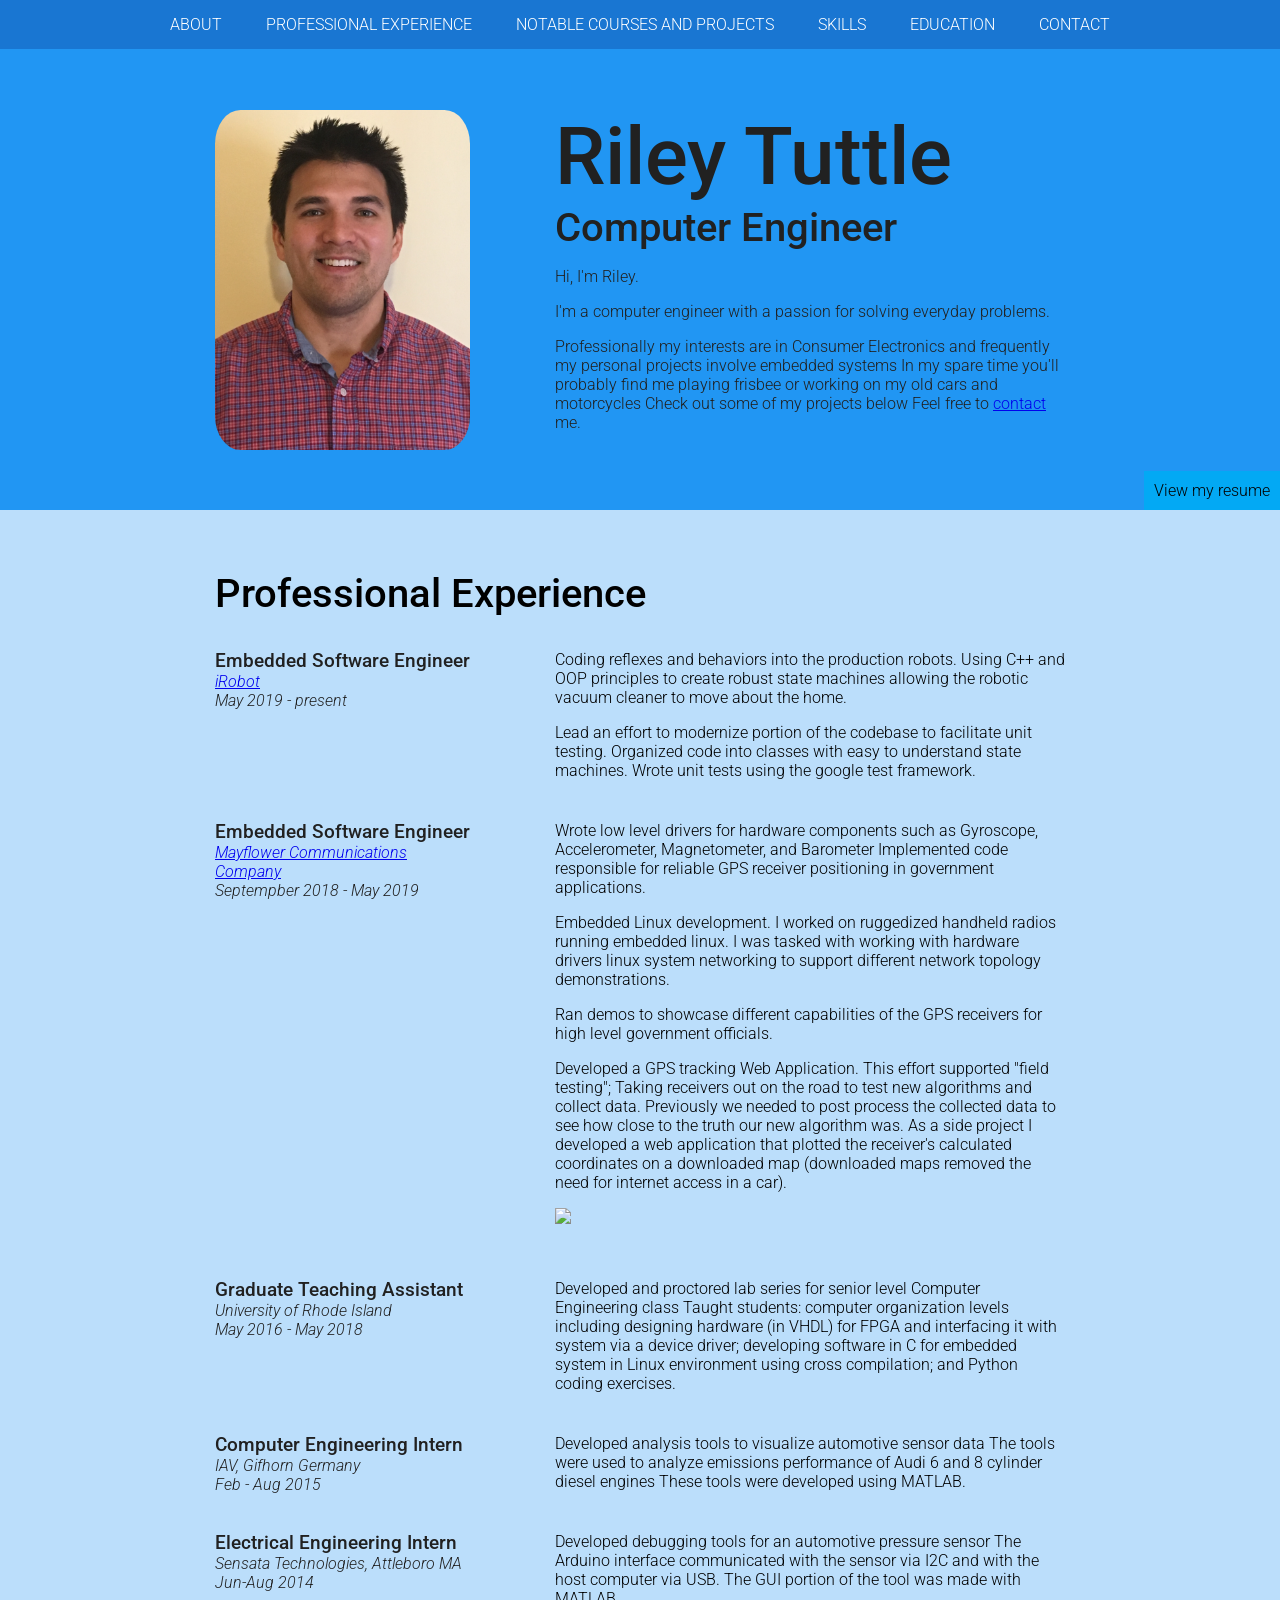
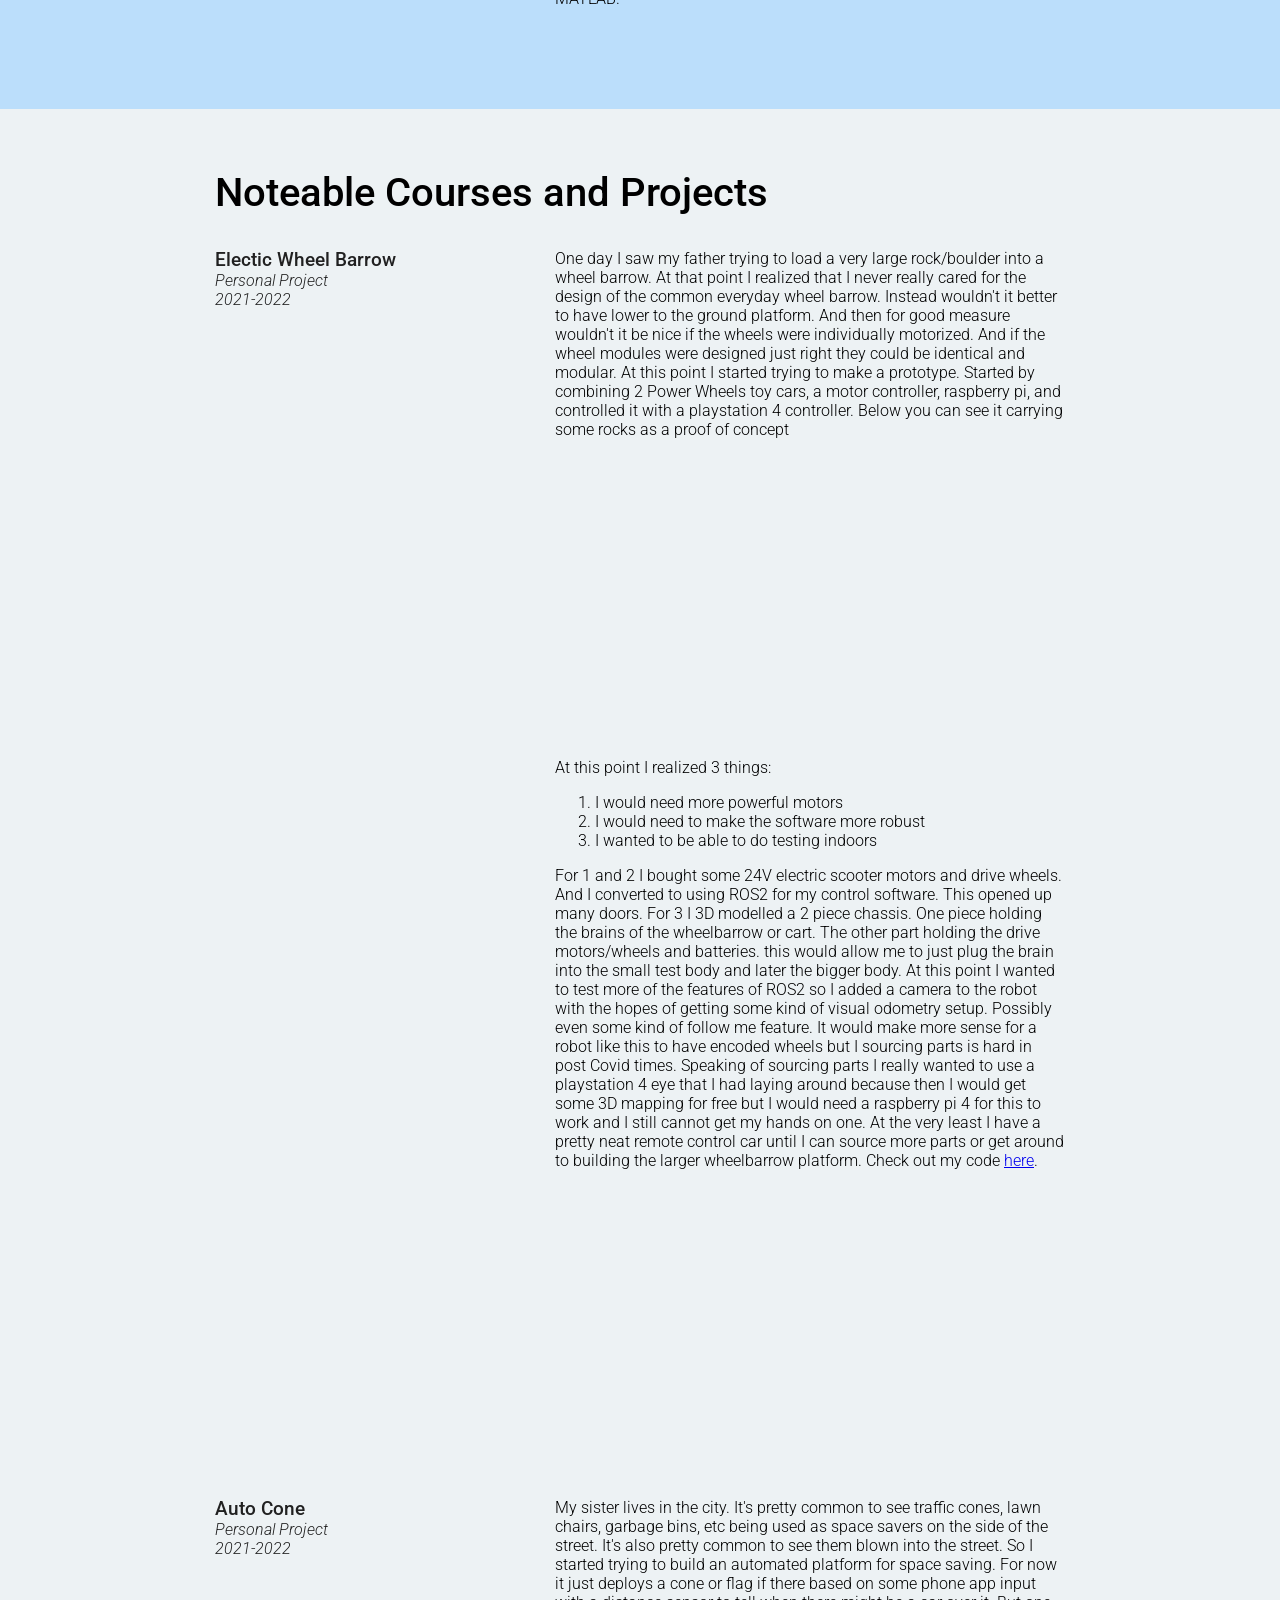
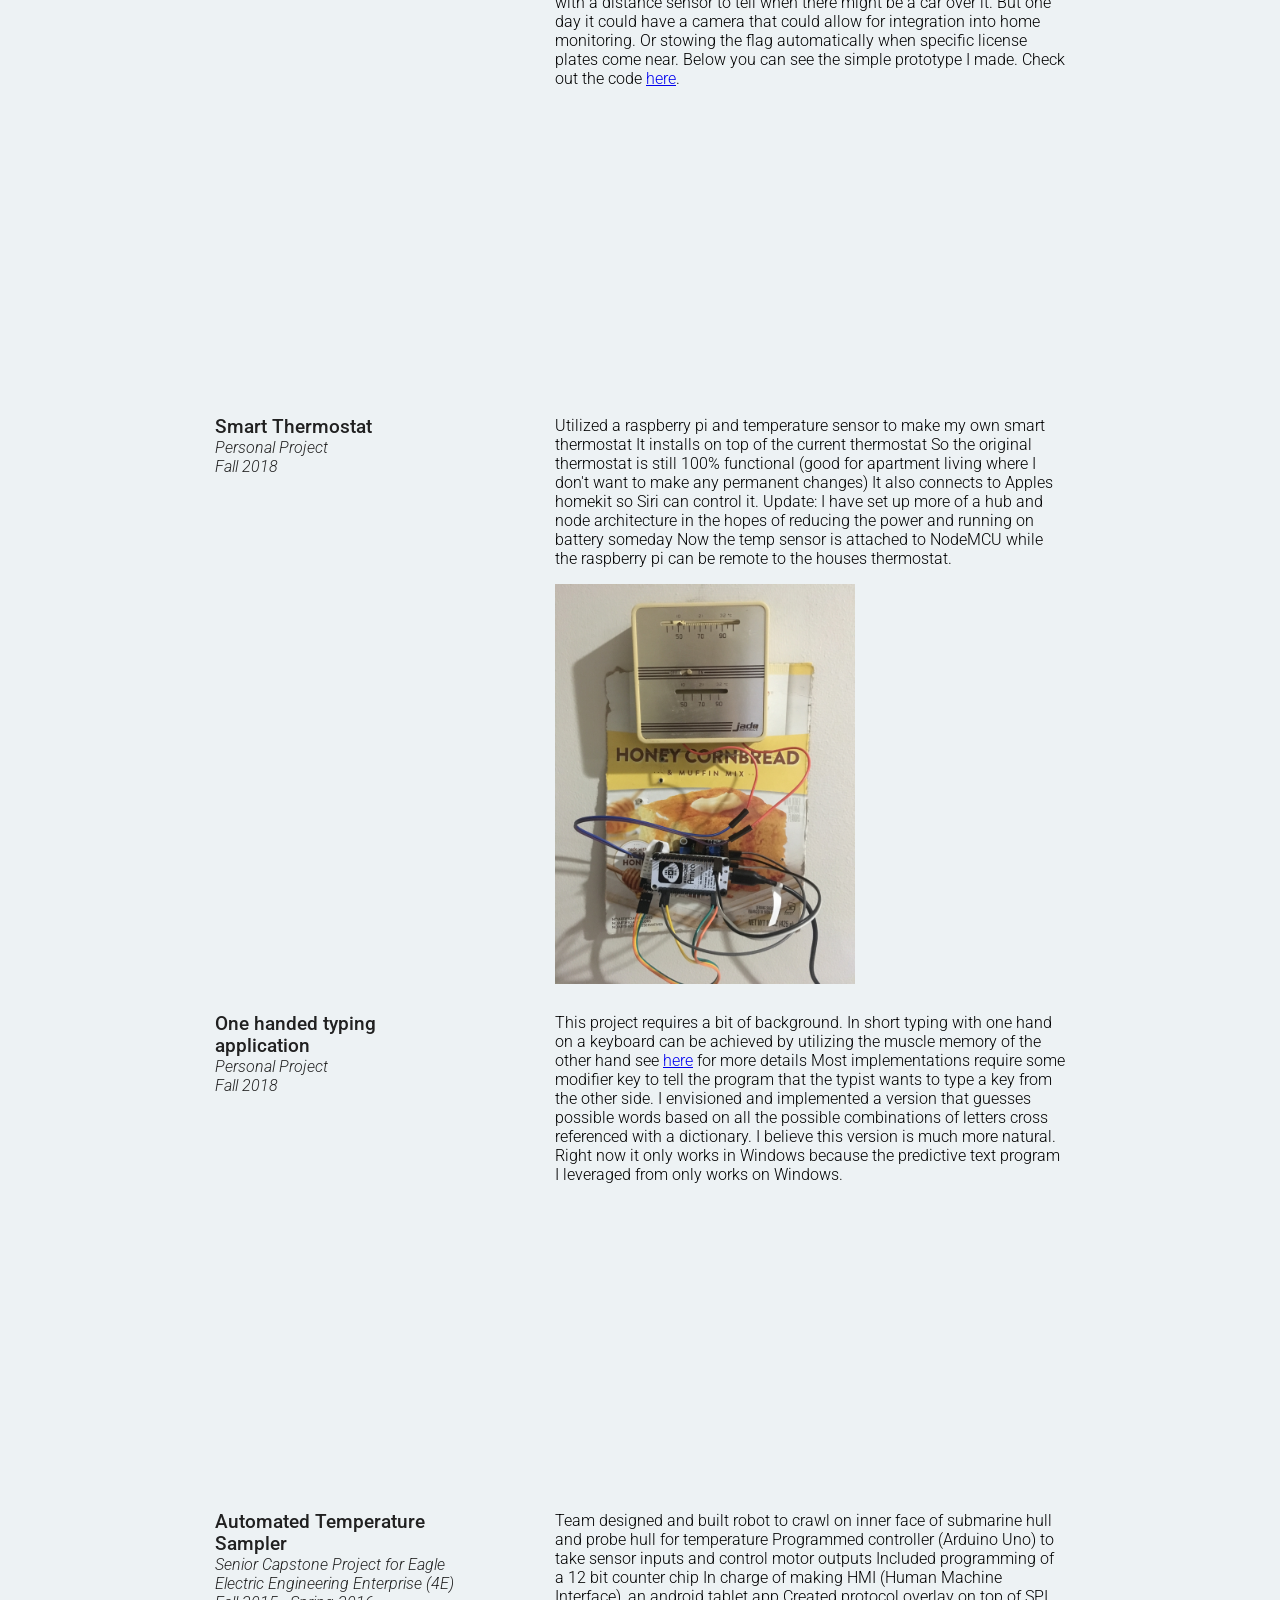
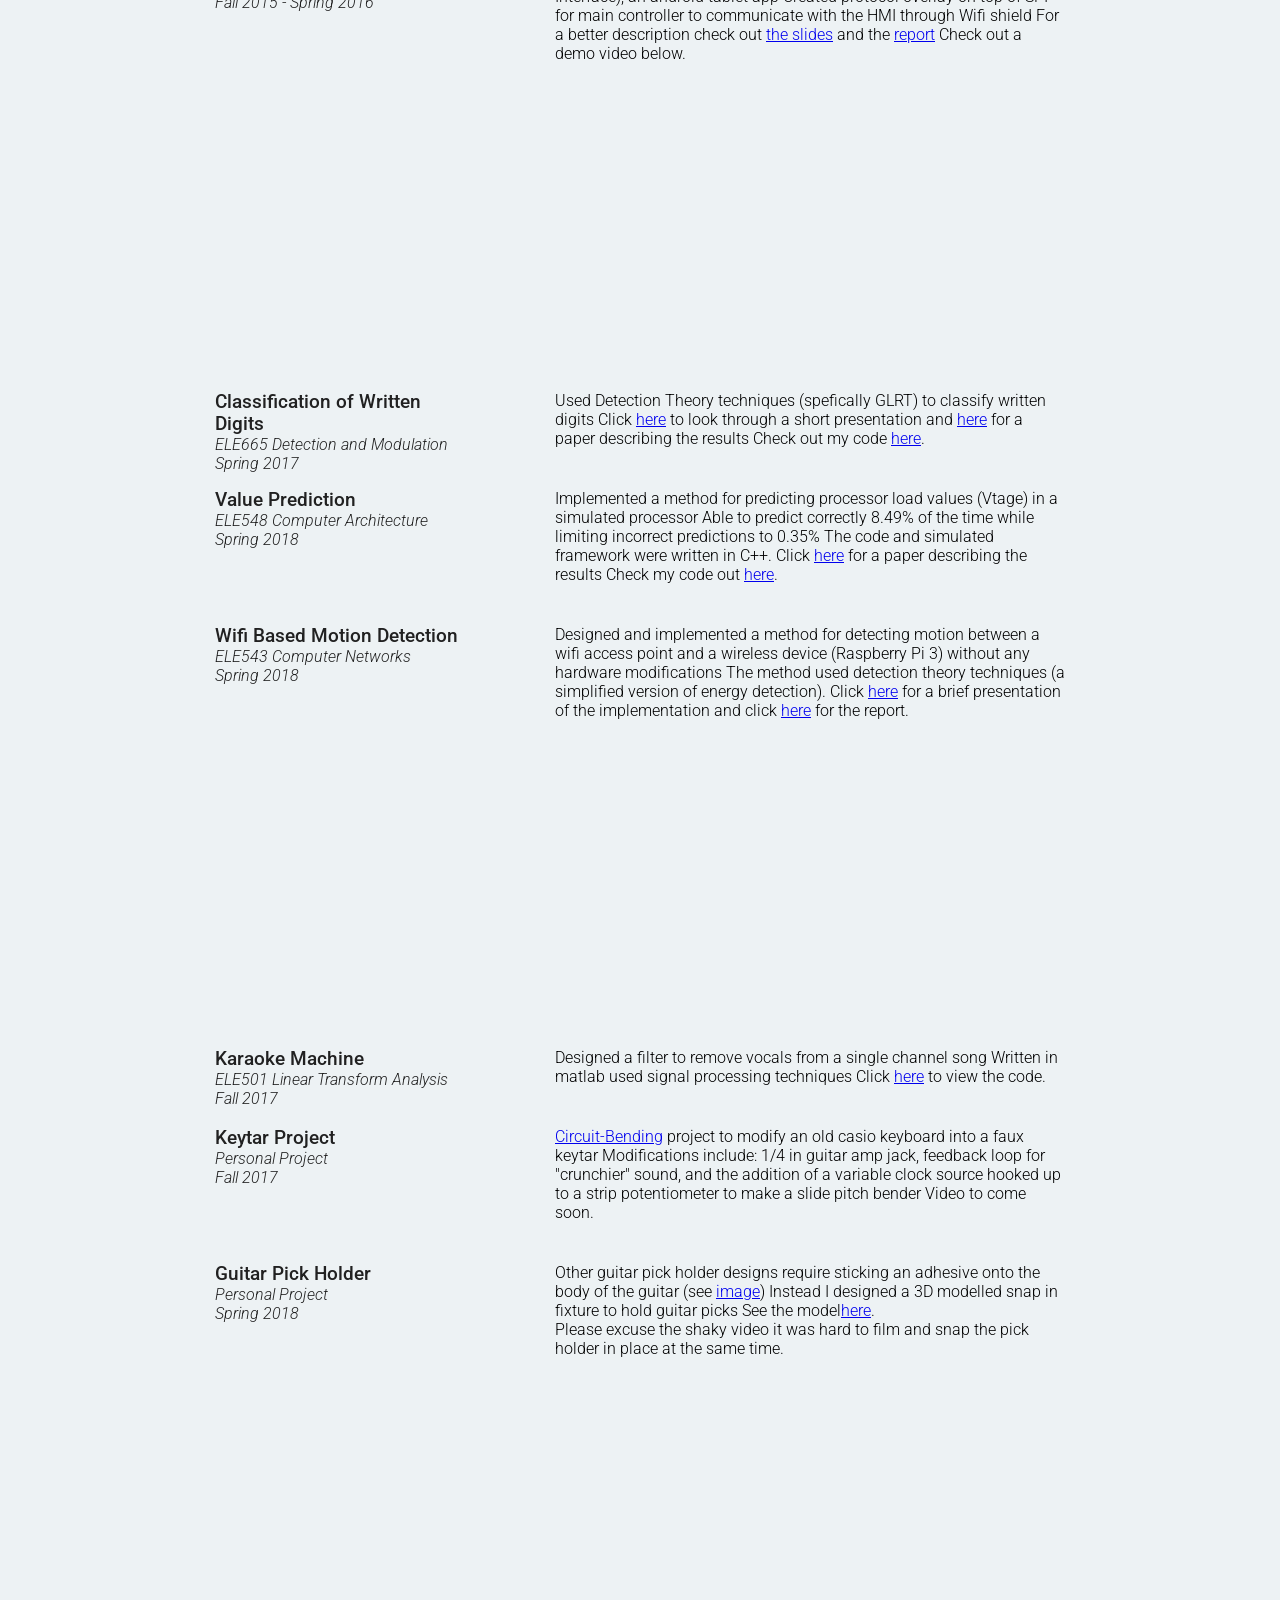
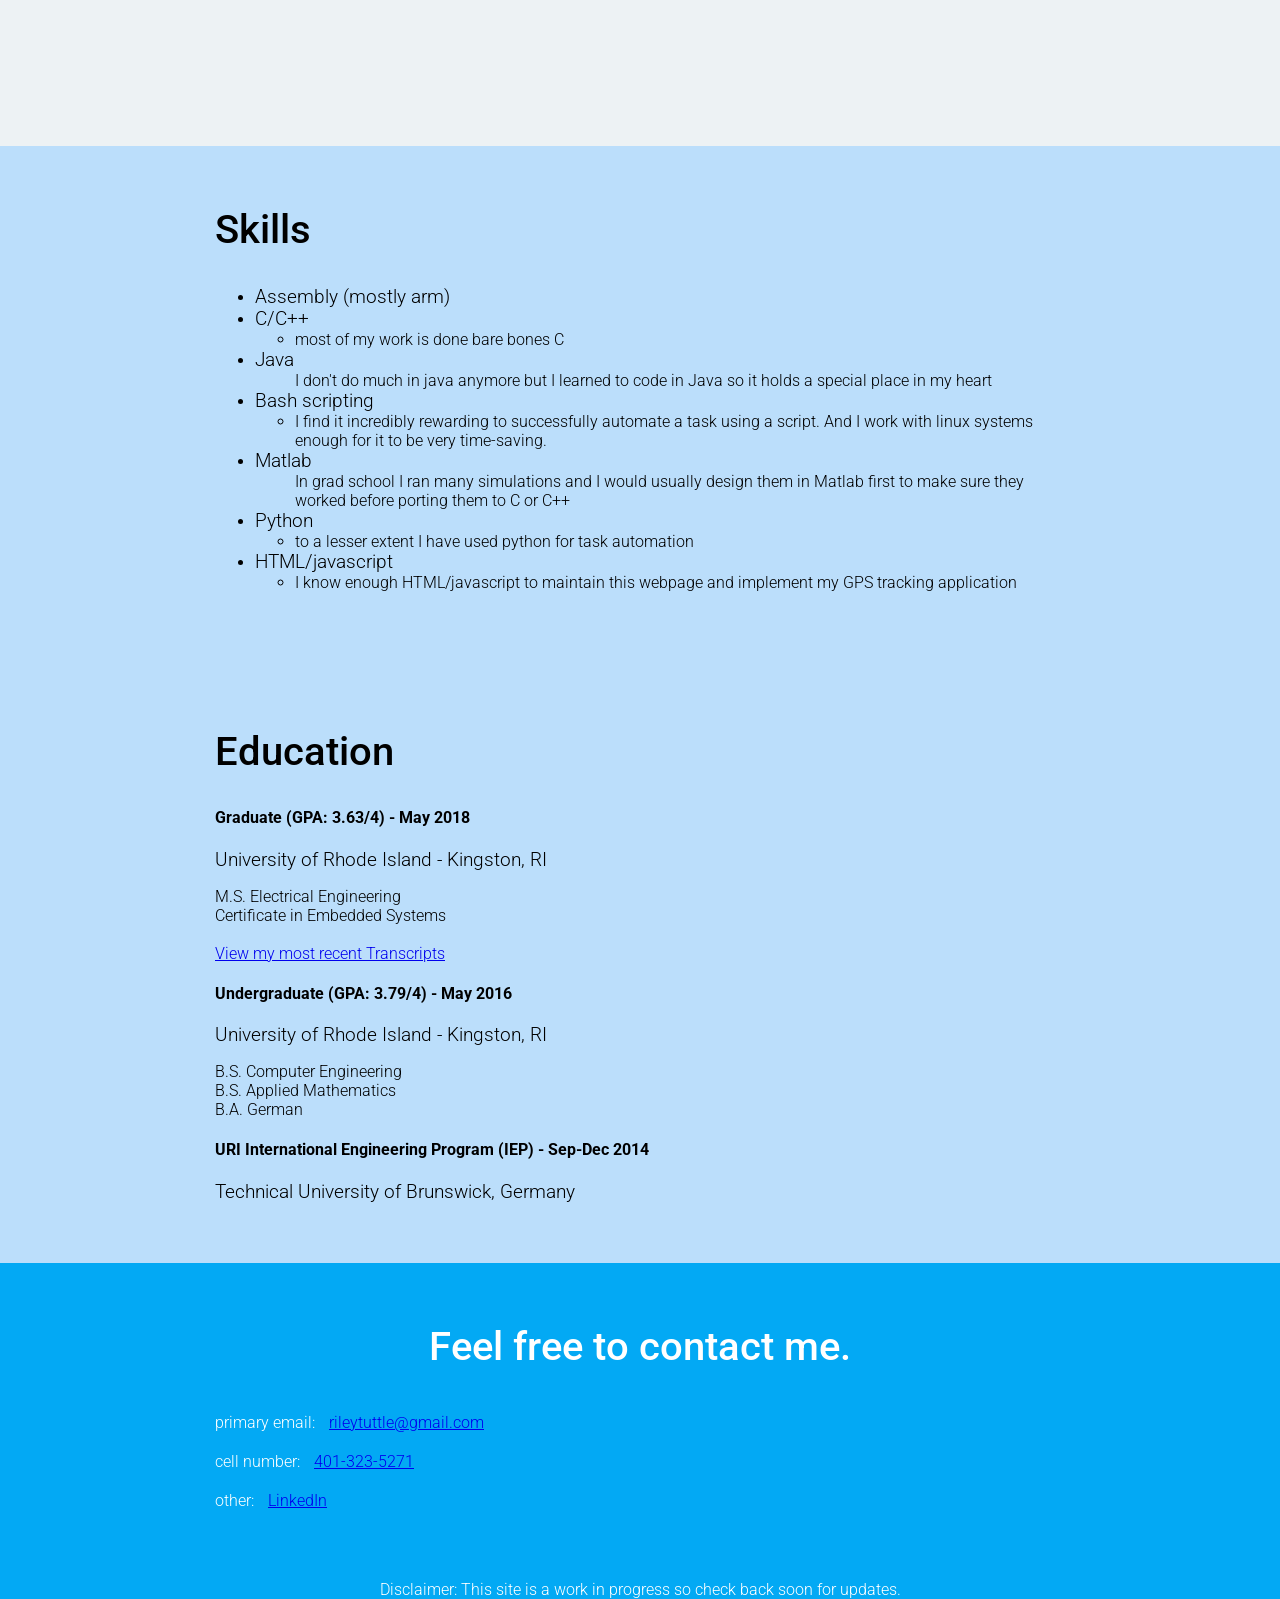
==== commit 1b4a58e8: "removing the battery carrier thing as there is nothing else to show with it" ====
--- a/index.html
+++ b/index.html
@@ -177,23 +177,6 @@
                 But one day it could have a camera that could allow for integration into home monitoring. Or stowing the flag automatically when specific license plates come near.
                 Below you can see the simple prototype I made.
                 Check out the code <a href="https://github.com/rileytuttle/electric_eel_barrow" target="_blank">here</a>.</p>
-            </p>
-            <div class="video-responsive">
-                <iframe width="560" height="315" src="https://youtube.com/embed/BwL0evLDdR8?mute=1" frameborder="0" allow="accelerometer; autoplay; encrypted-media; gyroscope; picture-in-picture" allowfullscreen></iframe>
-            </div>
-        </div>
-
-        <!-- Course 1 Details -->
-        <div class="col-narrow">
-            <h3 class="courseh3">Battery Carrier</h3>
-            <p>Personal Project</p>
-            <p>2020-2022</p>
-        </div>
-        <div class="col-wide course-description">
-            <p>I have a thing for flashlights. The maglite is the gold standard for no nonsense robust flashlights. I found one in my basement and wanted to use it again.
-                But I couldn't find any D cells batteries to put in it. I always have AA sized batteries though so I was thinking what if I made a carrier that could hold stacks of AA batteries.
-                I figured what if I could also wire them in such a way to get extra voltage out of them. So that I could get a brighter bulb.
-                So I designed a battery carrier. This required both a 3D modeled and 3D printed portion but also a circuit to be milled which was a new process for me.
             </p>
             <div class="video-responsive">
                 <iframe width="560" height="315" src="https://youtube.com/embed/BwL0evLDdR8?mute=1" frameborder="0" allow="accelerometer; autoplay; encrypted-media; gyroscope; picture-in-picture" allowfullscreen></iframe>
